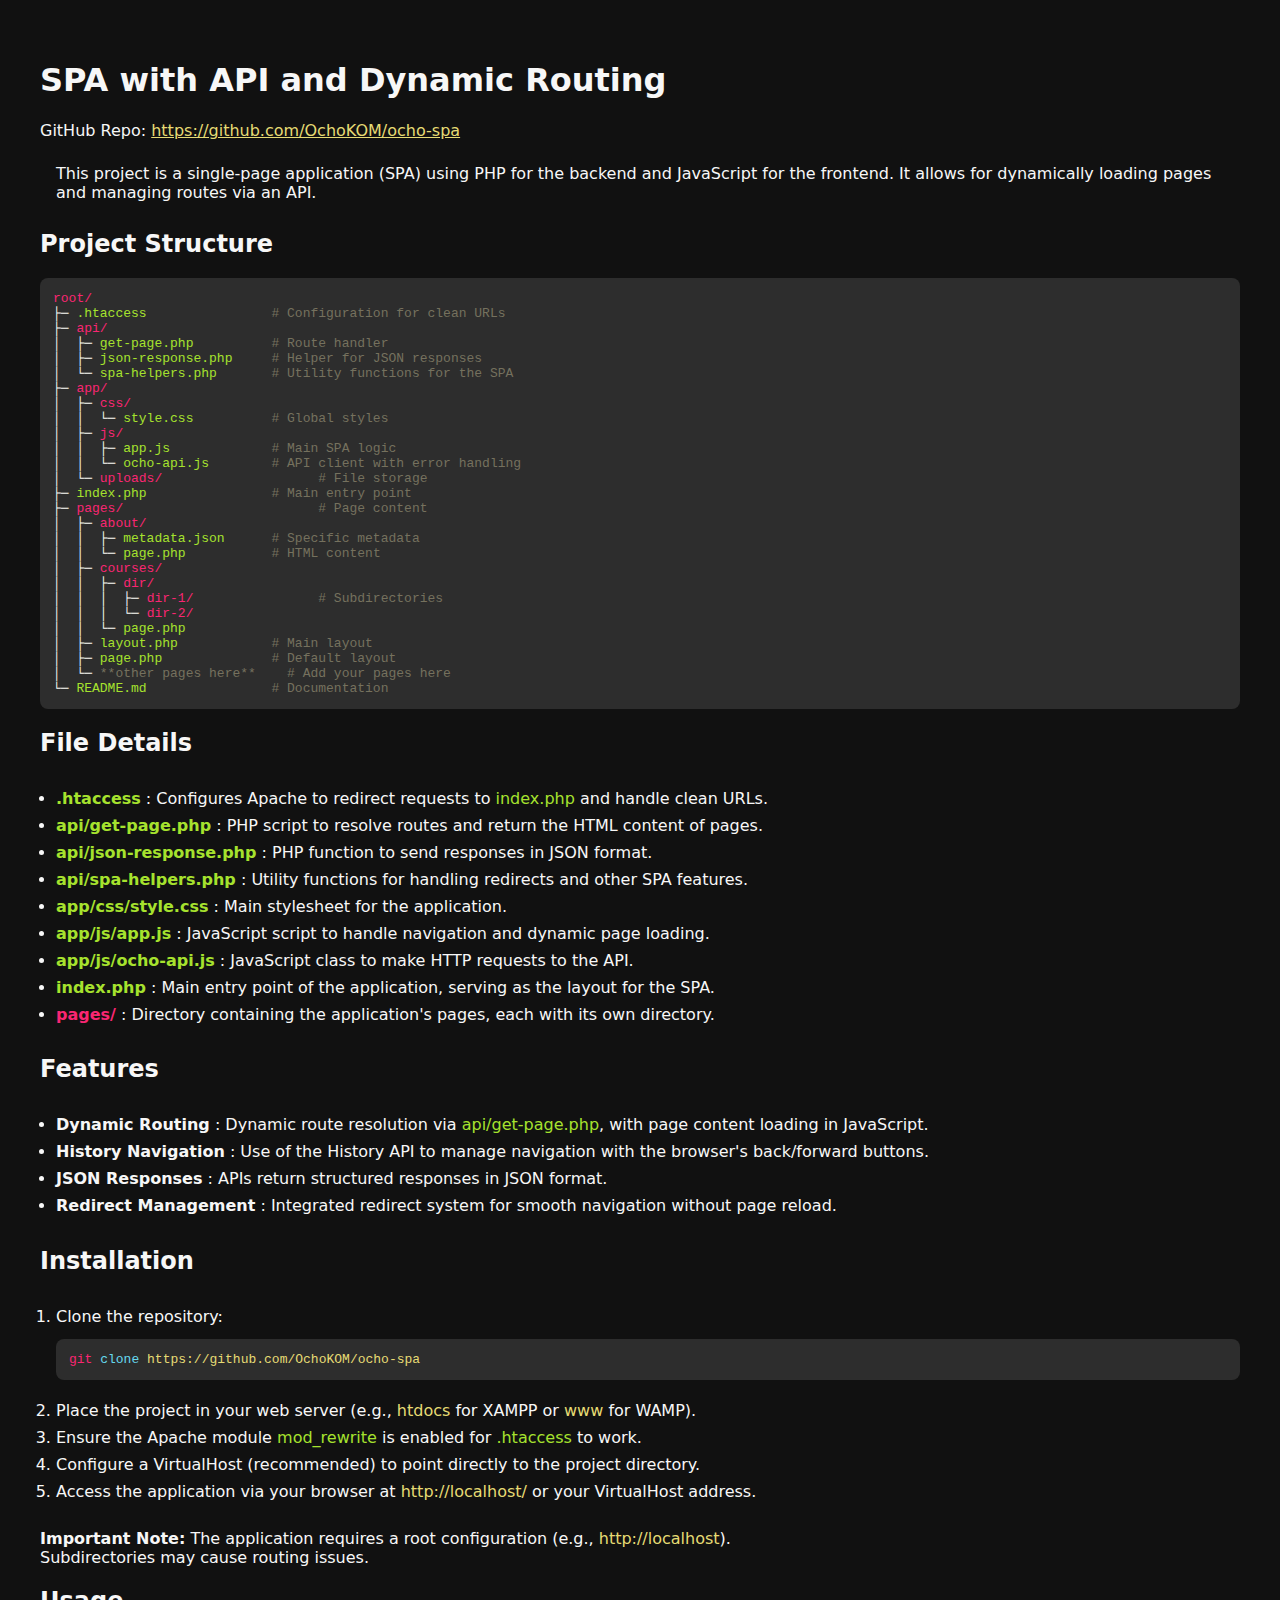
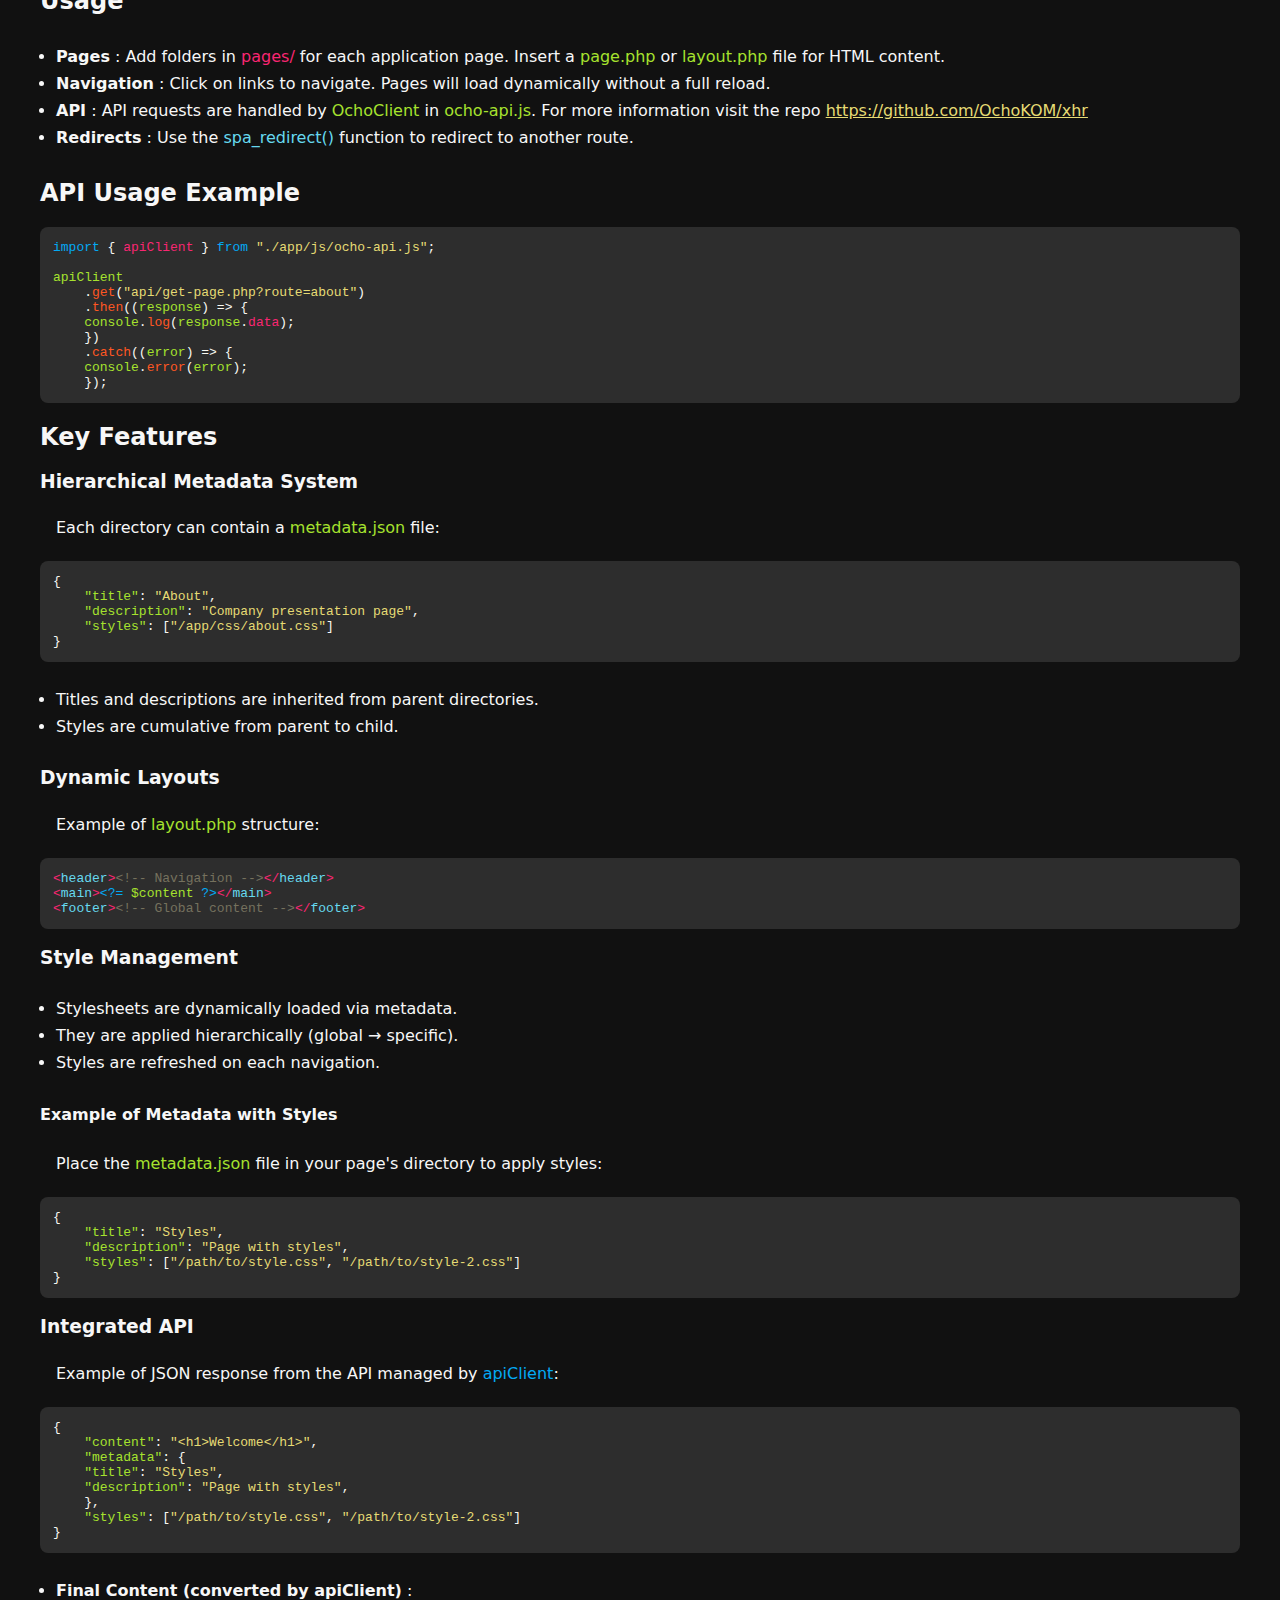
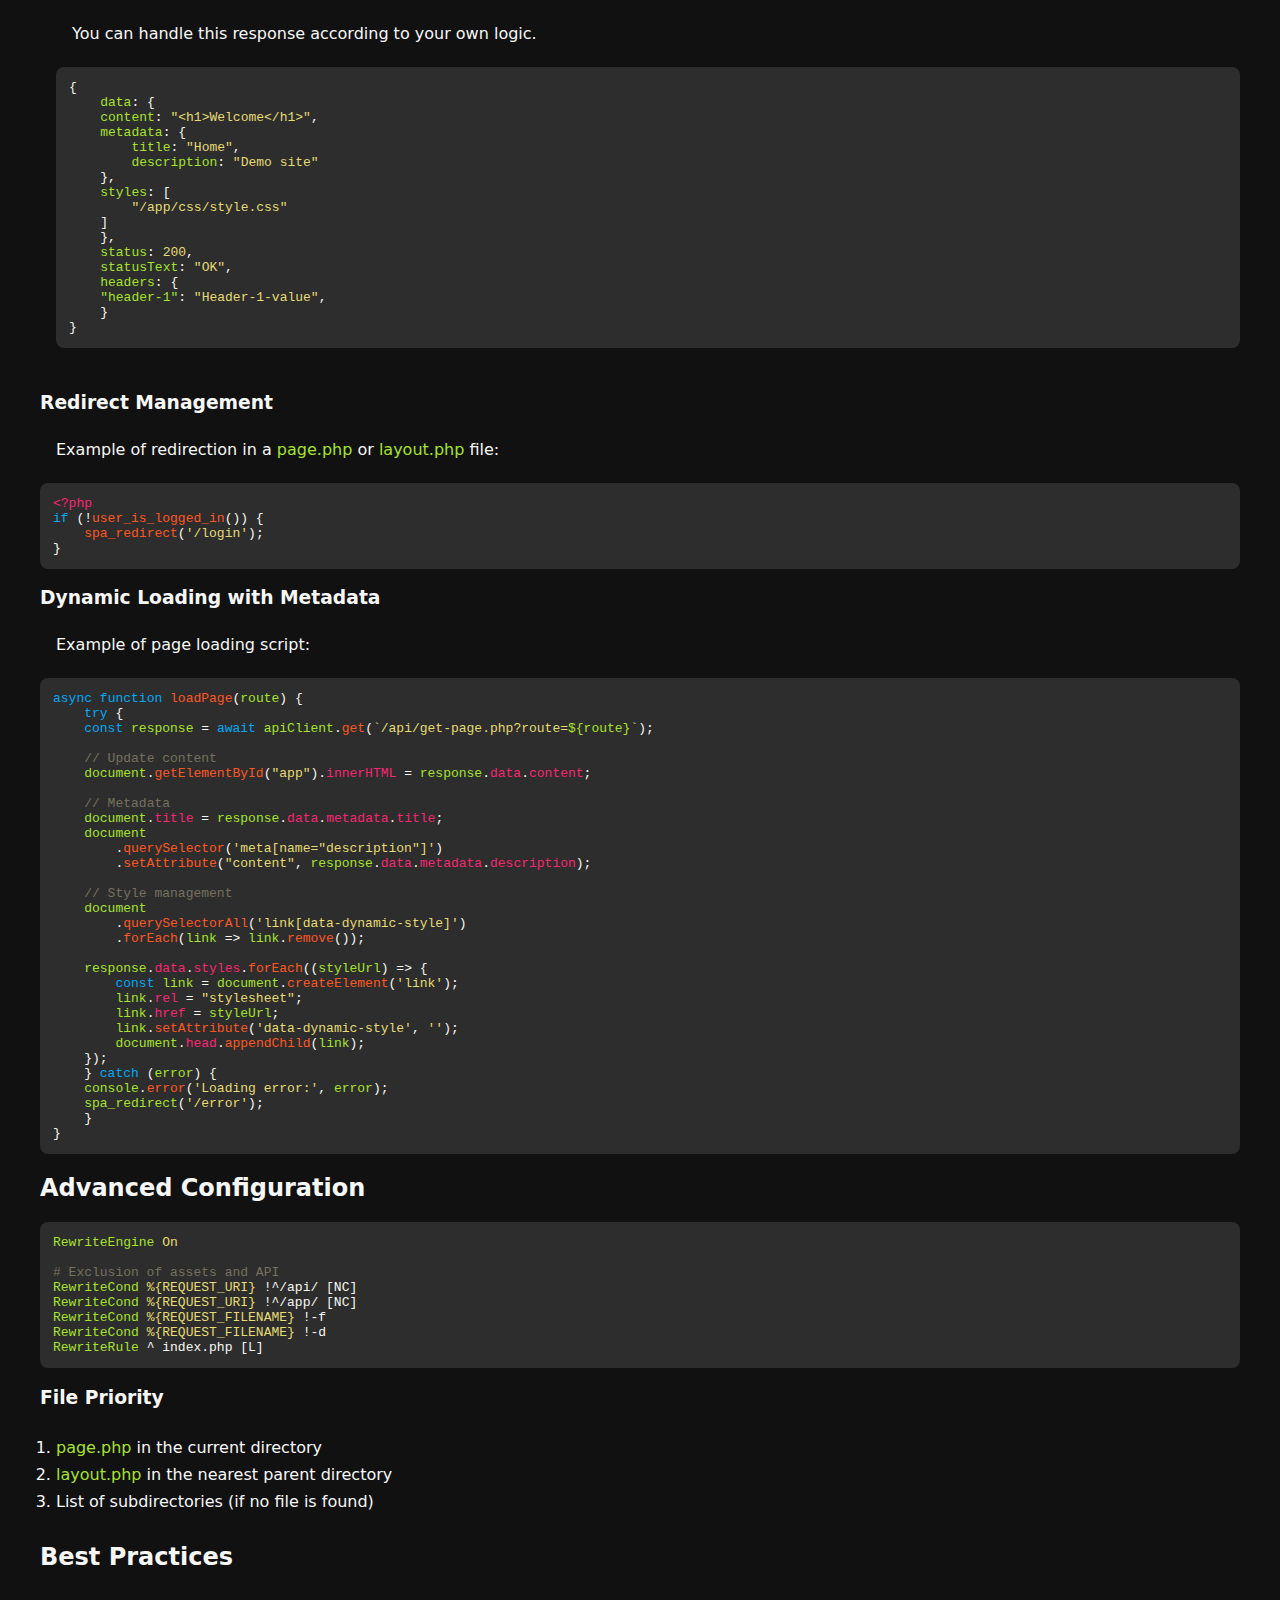
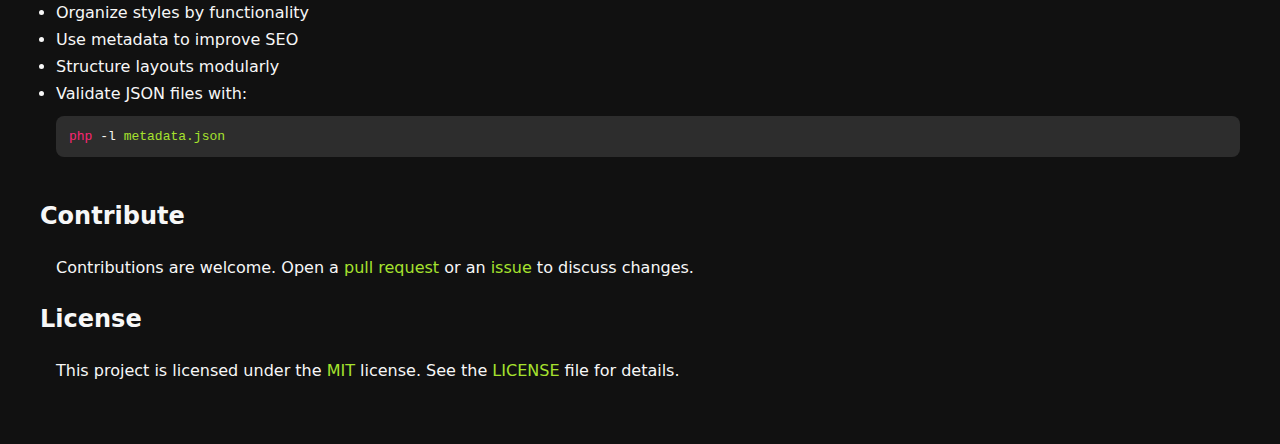
==== en.html @ 2fd78094 "first commit" ====
<!DOCTYPE html>
<html lang="en">
<head>
    <meta charset="UTF-8">
    <meta name="viewport" content="width=device-width, initial-scale=1.0">
    <title>Ocho SPA Documentation</title>
    <link rel="stylesheet" href="style.css">
</head>
<body>
    <div class="content">
        <h1>SPA with API and Dynamic Routing</h1>
        <span>GitHub Repo: <a href="https://github.com/OchoKOM/ocho-spa" class="value">https://github.com/OchoKOM/ocho-spa</a></span>
        <p>This project is a single-page application (SPA) using PHP for the backend and JavaScript for the frontend. It allows for dynamically loading pages and managing routes via an API.</p>
    
        <h2>Project Structure</h2>
        <pre><code><span class="tag">root/</span>
├─ <span class="attribute">.htaccess</span>                <span class="comment"># Configuration for clean URLs</span>
├─ <span class="tag">api/</span>
│  ├─ <span class="attribute">get-page.php</span>          <span class="comment"># Route handler</span>
│  ├─ <span class="attribute">json-response.php</span>     <span class="comment"># Helper for JSON responses</span>
│  └─ <span class="attribute">spa-helpers.php</span>       <span class="comment"># Utility functions for the SPA</span>
├─ <span class="tag">app/</span>
│  ├─ <span class="tag">css/</span>
│  │  └─ <span class="attribute">style.css</span>          <span class="comment"># Global styles</span>
│  ├─ <span class="tag">js/</span>
│  │  ├─ <span class="attribute">app.js</span>             <span class="comment"># Main SPA logic</span>
│  │  └─ <span class="attribute">ocho-api.js</span>        <span class="comment"># API client with error handling</span>
│  └─ <span class="tag">uploads/</span>                    <span class="comment"># File storage</span>
├─ <span class="attribute">index.php</span>                <span class="comment"># Main entry point</span>
├─ <span class="tag">pages/</span>                         <span class="comment"># Page content</span>
│  ├─ <span class="tag">about/</span>
│  │  ├─ <span class="attribute">metadata.json</span>      <span class="comment"># Specific metadata</span>
│  │  └─ <span class="attribute">page.php</span>           <span class="comment"># HTML content</span>
│  ├─ <span class="tag">courses/</span>
│  │  ├─ <span class="tag">dir/</span>
│  │  │  ├─ <span class="tag">dir-1/</span>                <span class="comment"># Subdirectories</span>
│  │  │  └─ <span class="tag">dir-2/</span>
│  │  └─ <span class="attribute">page.php</span>
│  ├─ <span class="attribute">layout.php</span>            <span class="comment"># Main layout</span>
│  ├─ <span class="attribute">page.php</span>              <span class="comment"># Default layout</span>
│  └─ <span class="comment">**other pages here**</span>    <span class="comment"># Add your pages here</span>
└─ <span class="attribute">README.md</span>                <span class="comment"># Documentation</span></code></pre>
    
        <h2>File Details</h2>
        <ul>
            <li><strong><span class="attribute">.htaccess</span></strong> : Configures Apache to redirect requests to <span class="attribute">index.php</span> and handle clean URLs.</li>
            <li><strong><span class="attribute">api/get-page.php</span></strong> : PHP script to resolve routes and return the HTML content of pages.</li>
            <li><strong><span class="attribute">api/json-response.php</span></strong> : PHP function to send responses in JSON format.</li>
            <li><strong><span class="attribute">api/spa-helpers.php</span></strong> : Utility functions for handling redirects and other SPA features.</li>
            <li><strong><span class="attribute">app/css/style.css</span></strong> : Main stylesheet for the application.</li>
            <li><strong><span class="attribute">app/js/app.js</span></strong> : JavaScript script to handle navigation and dynamic page loading.</li>
            <li><strong><span class="attribute">app/js/ocho-api.js</span></strong> : JavaScript class to make HTTP requests to the API.</li>
            <li><strong><span class="attribute">index.php</span></strong> : Main entry point of the application, serving as the layout for the SPA.</li>
            <li><strong><span class="tag">pages/</span></strong> : Directory containing the application's pages, each with its own directory.</li>
        </ul>
    
        <h2>Features</h2>
        <ul>
            <li><strong>Dynamic Routing</strong> : Dynamic route resolution via <span class="attribute">api/get-page.php</span>, with page content loading in JavaScript.</li>
            <li><strong>History Navigation</strong> : Use of the History API to manage navigation with the browser's back/forward buttons.</li>
            <li><strong>JSON Responses</strong> : APIs return structured responses in JSON format.</li>
            <li><strong>Redirect Management</strong> : Integrated redirect system for smooth navigation without page reload.</li>
        </ul>
    
        <h2>Installation</h2>
        <ol>
            <li>Clone the repository:
                <pre><code><span class="tag">git</span> <span class="tag-name">clone</span> <span class="value">https://github.com/OchoKOM/ocho-spa</span></code></pre>
            </li>
            <li>Place the project in your web server (e.g., <span class="value">htdocs</span> for XAMPP or <span class="value">www</span> for WAMP).</li>
            <li>Ensure the Apache module <span class="attribute">mod_rewrite</span> is enabled for <span class="attribute">.htaccess</span> to work.</li>
            <li>Configure a VirtualHost (recommended) to point directly to the project directory.</li>
            <li>Access the application via your browser at <span class="value">http://localhost/</span> or your VirtualHost address.</li>
        </ol>
        <div class="note">
            <strong>Important Note:</strong> The application requires a root configuration (e.g., <span class="value">http://localhost</span>).<br>
            Subdirectories may cause routing issues.
        </div>
        <h2>Usage</h2>
        <ul>
            <li><strong>Pages</strong> : Add folders in <span class="tag">pages/</span> for each application page. Insert a <span class="attribute">page.php</span> or <span class="attribute">layout.php</span> file for HTML content.</li>
            <li><strong>Navigation</strong> : Click on links to navigate. Pages will load dynamically without a full reload.</li>
            <li><strong>API</strong> : API requests are handled by <span class="attribute">OchoClient</span> in <span class="attribute">ocho-api.js</span>. For more information visit the repo <a href="https://github.com/OchoKOM/xhr" class="value">https://github.com/OchoKOM/xhr</a></li>
            <li><strong>Redirects</strong> : Use the <span class="tag-name">spa_redirect()</span> function to redirect to another route.</li>
        </ul>
    
        <h2>API Usage Example</h2>
        <pre><code><span class="key">import</span> { <span class="tag">apiClient</span> } <span class="key">from</span> <span class="value">"./app/js/ocho-api.js"</span>;
    
<span class="attribute">apiClient</span>
    .<span class="method">get</span>(<span class="value">"api/get-page.php?route=about"</span>)
    .<span class="method">then</span>((<span class="attribute">response</span>) => {
    <span class="attribute">console</span>.<span class="method">log</span>(<span class="attribute">response</span>.<span class="tag">data</span>);
    })
    .<span class="method">catch</span>((<span class="attribute">error</span>) => {
    <span class="attribute">console</span>.<span class="method">error</span>(<span class="attribute">error</span>);
    });</code></pre>
    
        <h2>Key Features</h2>
        <h3>Hierarchical Metadata System</h3>
        <p>Each directory can contain a <span class="attribute">metadata.json</span> file:</p>
        <pre><code>{
    <span class="attribute">"title"</span>: <span class="value">"About"</span>,
    <span class="attribute">"description"</span>: <span class="value">"Company presentation page"</span>,
    <span class="attribute">"styles"</span>: [<span class="value">"/app/css/about.css"</span>]
}</code></pre>
    
        <ul>
            <li>Titles and descriptions are inherited from parent directories.</li>
            <li>Styles are cumulative from parent to child.</li>
        </ul>
    
        <h3>Dynamic Layouts</h3>
        <p>Example of <span class="attribute">layout.php</span> structure:</p>
        <pre><code><span class="tag">&lt;<span class="tag-name">header</span>&gt;</span><span class="comment">&lt;!-- Navigation --&gt;</span><span class="tag">&lt;/<span class="tag-name">header</span>&gt;</span>
<span class="tag">&lt;<span class="tag-name">main</span>&gt;</span><span class="key">&lt;?=</span> <span class="attribute">$content</span> <span class="key">?&gt;</span><span class="tag">&lt;/<span class="tag-name">main</span>&gt;</span>
<span class="tag">&lt;<span class="tag-name">footer</span>&gt;</span><span class="comment">&lt;!-- Global content --&gt;</span><span class="tag">&lt;/<span class="tag-name">footer</span>&gt;</span></code></pre>
    
        <h3>Style Management</h3>
        <ul>
            <li>Stylesheets are dynamically loaded via metadata.</li>
            <li>They are applied hierarchically (global → specific).</li>
            <li>Styles are refreshed on each navigation.</li>
        </ul>
        <h4>Example of Metadata with Styles</h4>
        <p>Place the <span class="attribute">metadata.json</span> file in your page's directory to apply styles:</p>
        <pre><code>{
    <span class="attribute">"title"</span>: <span class="value">"Styles"</span>,
    <span class="attribute">"description"</span>: <span class="value">"Page with styles"</span>,
    <span class="attribute">"styles"</span>: [<span class="value">"/path/to/style.css"</span>, <span class="value">"/path/to/style-2.css"</span>]
}</code></pre>
        <h3>Integrated API</h3>
        <p>Example of JSON response from the API managed by <span class="key">apiClient</span>:</p>
        <pre><code>{
    <span class="attribute">"content"</span>: <span class="value">"&lt;h1&gt;Welcome&lt;/h1&gt;"</span>,
    <span class="attribute">"metadata"</span>: {
    <span class="attribute">"title"</span>: <span class="value">"Styles"</span>,
    <span class="attribute">"description"</span>: <span class="value">"Page with styles"</span>,
    },
    <span class="attribute">"styles"</span>: [<span class="value">"/path/to/style.css"</span>, <span class="value">"/path/to/style-2.css"</span>]
}</code></pre>
        <ul>
            <li><strong>Final Content (converted by apiClient)</strong> : 
            <p>You can handle this response according to your own logic.</p>
            <pre><code>{
    <span class="attribute">data</span>: {
    <span class="attribute">content</span>: <span class="value">"&lt;h1&gt;Welcome&lt;/h1&gt;"</span>,
    <span class="attribute">metadata</span>: {
        <span class="attribute">title</span>: <span class="value">"Home"</span>,
        <span class="attribute">description</span>: <span class="value">"Demo site"</span>
    },
    <span class="attribute">styles</span>: [
        <span class="value">"/app/css/style.css"</span>
    ]
    },
    <span class="attribute">status</span>: <span class="value">200</span>,
    <span class="attribute">statusText</span>: <span class="value">"OK"</span>,
    <span class="attribute">headers</span>: {
    <span class="attribute">"header-1"</span>: <span class="value">"Header-1-value"</span>,
    }
}</code></pre>
            </li>
        </ul>
        <h3>Redirect Management</h3>
        <p>Example of redirection in a <span class="attribute">page.php</span> or <span class="attribute">layout.php</span> file:</p>
        <pre><code><span class="tag">&lt;?php</span>
<span class="key">if</span> (!<span class="method">user_is_logged_in</span>()) {
    <span class="method">spa_redirect</span>(<span class="value">'/login'</span>);
}</code></pre>

    
    <h3>Dynamic Loading with Metadata</h3>
        <p>Example of page loading script:</p>
        <pre><code><span class="key">async</span> <span class="key">function</span> <span class="method">loadPage</span>(<span class="attribute">route</span>) {
    <span class="key">try</span> {
    <span class="key">const</span> <span class="attribute">response</span> = <span class="key">await</span> <span class="attribute">apiClient</span>.<span class="method">get</span>(<span class="value">`/api/get-page.php?route=<span class="attribute">${route}</span>`</span>);
    
    <span class="comment">// Update content</span>
    <span class="attribute">document</span>.<span class="method">getElementById</span>(<span class="value">"app"</span>).<span class="tag">innerHTML</span> = <span class="attribute">response</span>.<span class="tag">data</span>.<span class="tag">content</span>;
    
    <span class="comment">// Metadata</span>
    <span class="attribute">document</span>.<span class="tag">title</span> = <span class="attribute">response</span>.<span class="tag">data</span>.<span class="tag">metadata</span>.<span class="tag">title</span>;
    <span class="attribute">document</span>
        .<span class="method">querySelector</span>(<span class="value">'meta[name="description"]'</span>)
        .<span class="method">setAttribute</span>(<span class="value">"content"</span>, <span class="attribute">response</span>.<span class="tag">data</span>.<span class="tag">metadata</span>.<span class="tag">description</span>);

    <span class="comment">// Style management</span>
    <span class="attribute">document</span>
        .<span class="method">querySelectorAll</span>(<span class="value">'link[data-dynamic-style]'</span>)
        .<span class="method">forEach</span>(<span class="attribute">link</span> => <span class="attribute">link</span>.<span class="method">remove</span>());

    <span class="attribute">response</span>.<span class="tag">data</span>.<span class="tag">styles</span>.<span class="method">forEach</span>((<span class="attribute">styleUrl</span>) => {
        <span class="key">const</span> <span class="attribute">link</span> = <span class="attribute">document</span>.<span class="method">createElement</span>(<span class="value">'link'</span>);
        <span class="attribute">link</span>.<span class="tag">rel</span> = <span class="value">"stylesheet"</span>;
        <span class="attribute">link</span>.<span class="tag">href</span> = <span class="attribute">styleUrl</span>;
        <span class="attribute">link</span>.<span class="method">setAttribute</span>(<span class="value">'data-dynamic-style'</span>, <span class="value">''</span>);
        <span class="attribute">document</span>.<span class="tag">head</span>.<span class="method">appendChild</span>(<span class="attribute">link</span>);
    });
    } <span class="key">catch</span> (<span class="attribute">error</span>) {
    <span class="attribute">console</span>.<span class="method">error</span>(<span class="value">'Loading error:'</span>, <span class="attribute">error</span>);
    <span class="attribute">spa_redirect</span>(<span class="value">'/error'</span>);
    }
}</code></pre>
    
        
    <h2>Advanced Configuration</h2>
        <pre><code><span class="attribute">RewriteEngine</span> <span class="value">On</span>
    
<span class="comment"># Exclusion of assets and API</span>
<span class="attribute">RewriteCond</span> <span class="value">%{REQUEST_URI}</span> !^/api/ [NC]
<span class="attribute">RewriteCond</span> <span class="value">%{REQUEST_URI}</span> !^/app/ [NC]
<span class="attribute">RewriteCond</span> <span class="value">%{REQUEST_FILENAME}</span> !-f
<span class="attribute">RewriteCond</span> <span class="value">%{REQUEST_FILENAME}</span> !-d
<span class="attribute">RewriteRule</span> ^ index.php [L]</code></pre>
        <h3>File Priority</h3>
        <ol>
            <li><span class="attribute">page.php</span> in the current directory</li>
            <li><span class="attribute">layout.php</span> in the nearest parent directory</li>
            <li>List of subdirectories (if no file is found)</li>
        </ol>
    
        <h2>Best Practices</h2>
        <ul>
            <li>Organize styles by functionality</li>
            <li>Use metadata to improve SEO</li>
            <li>Structure layouts modularly</li>
            <li>Validate JSON files with:
                <pre><code><span class="tag">php</span> -l <span class="attribute">metadata.json</span></code></pre>
            </li>
        </ul>
    
        <h2>Contribute</h2>
        <p>Contributions are welcome. Open a <span class="attribute">pull request</span> or an <span class="attribute">issue</span> to discuss changes.</p>
    
        <h2>License</h2>
        <p>This project is licensed under the <span class="attribute">MIT</span> license. See the <span class="attribute">LICENSE</span> file for details.</p>
    </div>
    </div>
</body>
</html>
---- style.css ----
body {
  font-family: system-ui, -apple-system, BlinkMacSystemFont, "Segoe UI", Roboto,
    Oxygen, Ubuntu, Cantarell, "Open Sans", "Helvetica Neue", sans-serif;
    background: #111;
    color: #f7f7f7;
}

.content {
  text-align: initial;
}

pre {
  background: #2d2d2d;
  color: #f8f8f2;
  padding: 1em;
  border-radius: 8px;
  overflow-x: auto;
}

code {
  font-family: monospace;
}

.key {
  color: #03a9f4;
}

.method {
  color: #ff5722;
}

.tag {
  color: #f92672;
}

.tag-name {
  color: #66d9ef;
}

.attribute {
  color: #a6e22e;
}

.value {
  color: #e6db74;
}

.comment {
  color: #75715e;
}

ul,
ol,
p {
  padding-block: 0.5rem;
  padding-left: 1rem;
}

li {
  padding-block: 0.25em;
}

.content {
  padding: 2em;
}
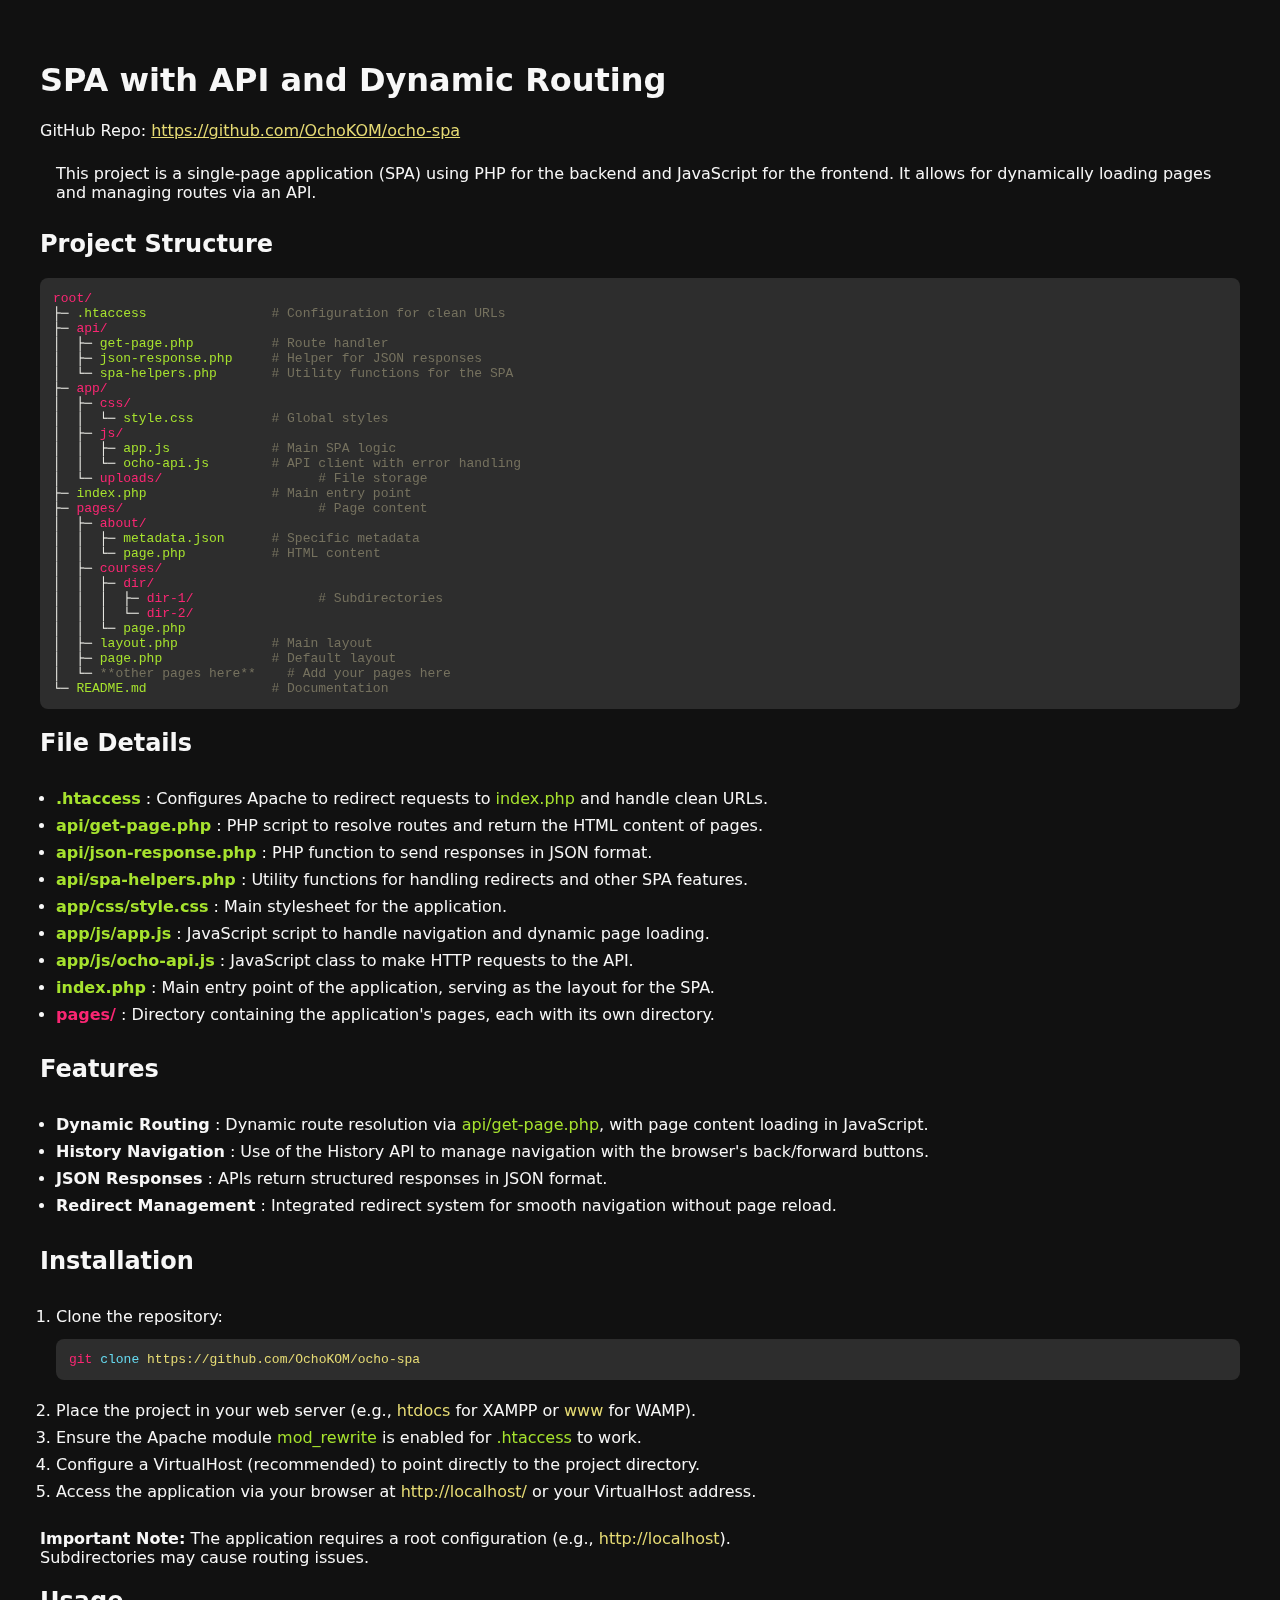
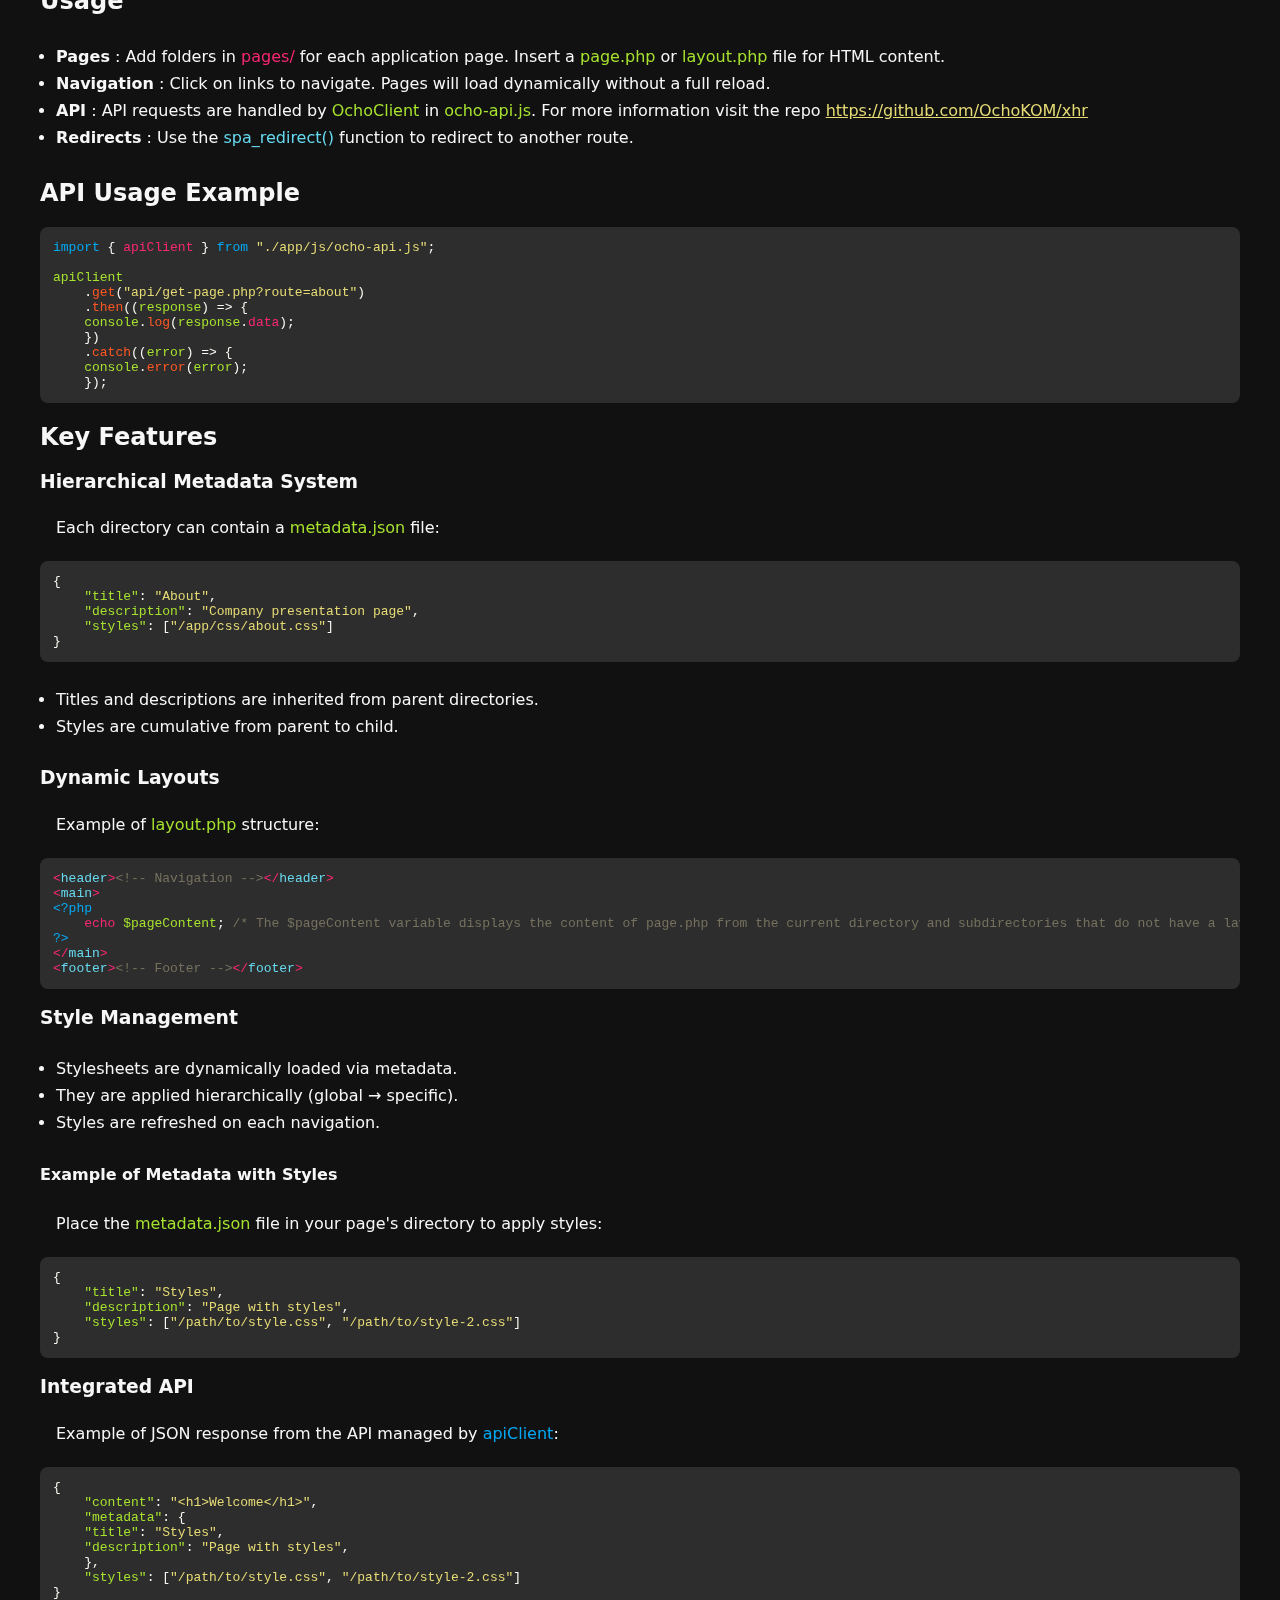
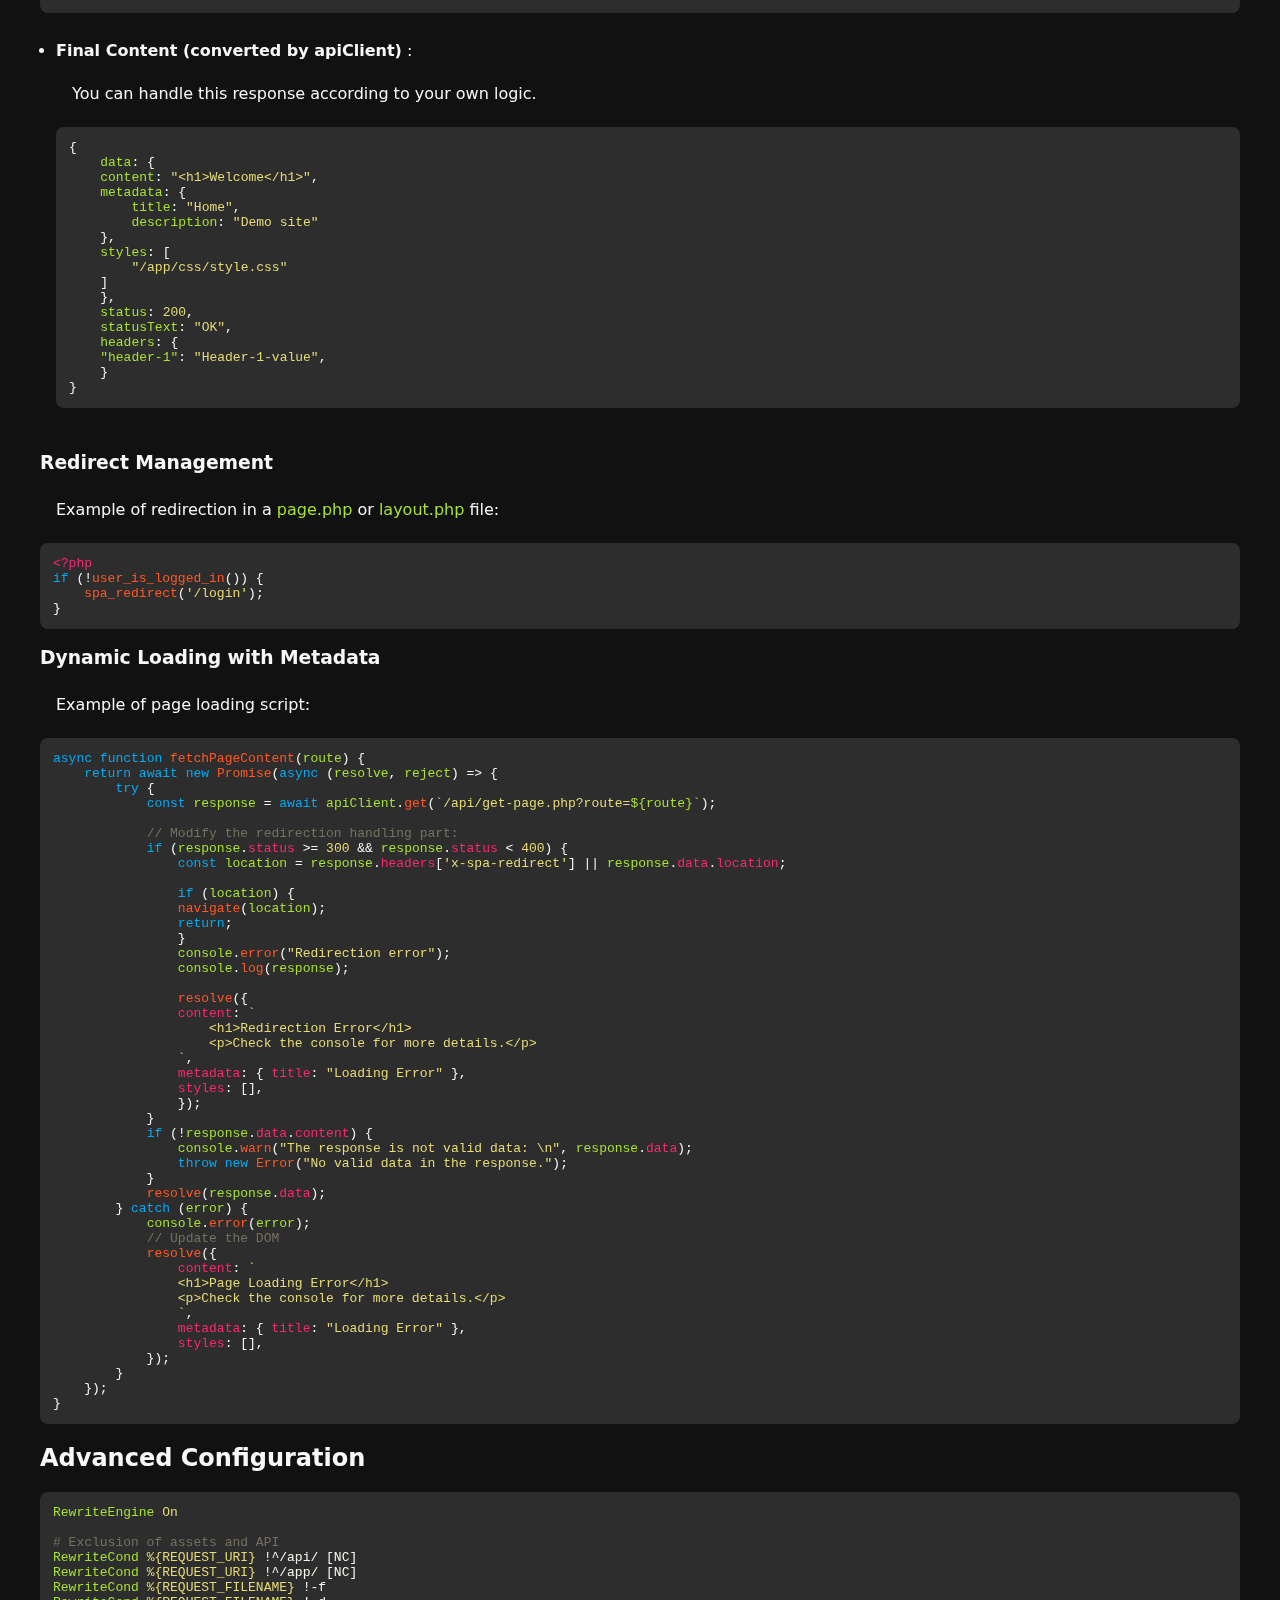
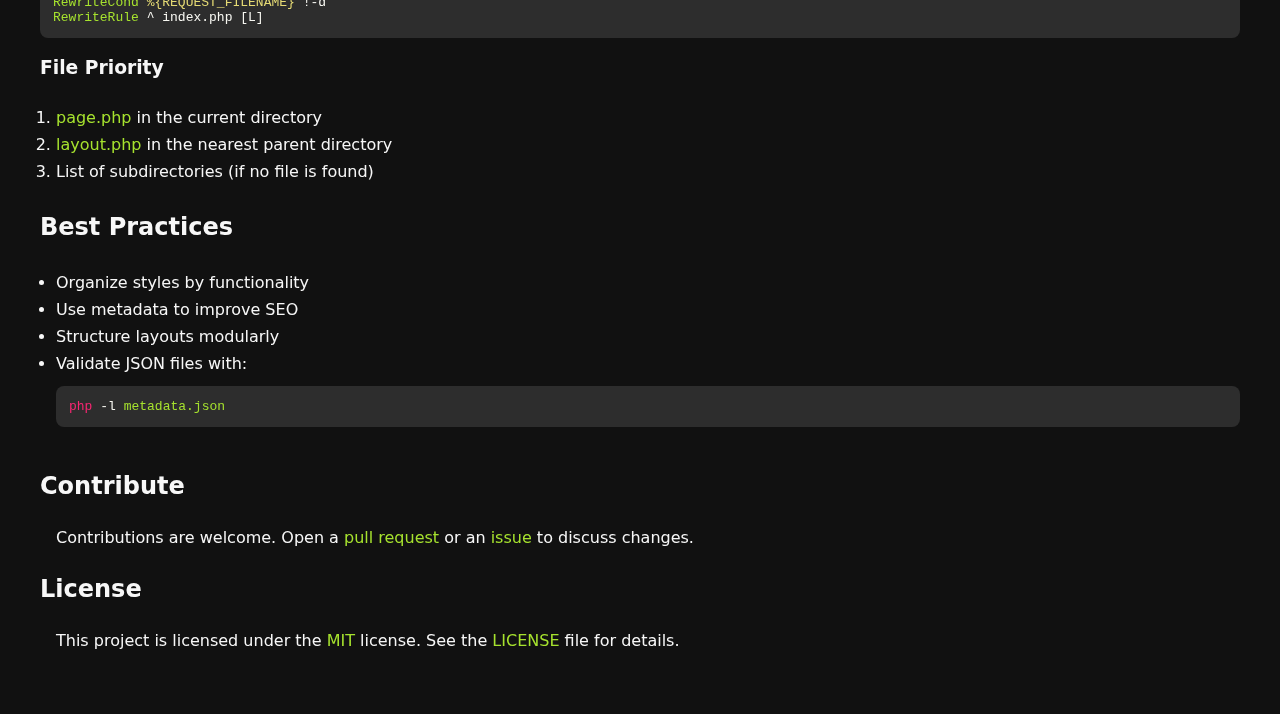
==== commit 32fef698: "Ajout d'un favicon et mise à jour de la structure HTML pour le chargement dynamique des pages" ====
--- a/en.html
+++ b/en.html
@@ -3,6 +3,7 @@
 <head>
     <meta charset="UTF-8">
     <meta name="viewport" content="width=device-width, initial-scale=1.0">
+    <link rel="shortcut icon" href="favicon.svg" type="image/x-icon">
     <title>Ocho SPA Documentation</title>
     <link rel="stylesheet" href="style.css">
 </head>
@@ -113,9 +114,12 @@
         <h3>Dynamic Layouts</h3>
         <p>Example of <span class="attribute">layout.php</span> structure:</p>
         <pre><code><span class="tag">&lt;<span class="tag-name">header</span>&gt;</span><span class="comment">&lt;!-- Navigation --&gt;</span><span class="tag">&lt;/<span class="tag-name">header</span>&gt;</span>
-<span class="tag">&lt;<span class="tag-name">main</span>&gt;</span><span class="key">&lt;?=</span> <span class="attribute">$content</span> <span class="key">?&gt;</span><span class="tag">&lt;/<span class="tag-name">main</span>&gt;</span>
-<span class="tag">&lt;<span class="tag-name">footer</span>&gt;</span><span class="comment">&lt;!-- Global content --&gt;</span><span class="tag">&lt;/<span class="tag-name">footer</span>&gt;</span></code></pre>
-    
+<span class="tag">&lt;<span class="tag-name">main</span>&gt;</span>
+<span class="key">&lt;?php</span> 
+    <span class="tag">echo</span> <span class="attribute">$pageContent</span>; <span class="comment">/* The $pageContent variable displays the content of page.php from the current directory and subdirectories that do not have a layout.php */</span> 
+<span class="key">?&gt;</span>
+<span class="tag">&lt;/<span class="tag-name">main</span>&gt;</span>
+<span class="tag">&lt;<span class="tag-name">footer</span>&gt;</span><span class="comment">&lt;!-- Footer --&gt;</span><span class="tag">&lt;/<span class="tag-name">footer</span>&gt;</span></code></pre>
         <h3>Style Management</h3>
         <ul>
             <li>Stylesheets are dynamically loaded via metadata.</li>
@@ -171,35 +175,49 @@
     
     <h3>Dynamic Loading with Metadata</h3>
         <p>Example of page loading script:</p>
-        <pre><code><span class="key">async</span> <span class="key">function</span> <span class="method">loadPage</span>(<span class="attribute">route</span>) {
-    <span class="key">try</span> {
-    <span class="key">const</span> <span class="attribute">response</span> = <span class="key">await</span> <span class="attribute">apiClient</span>.<span class="method">get</span>(<span class="value">`/api/get-page.php?route=<span class="attribute">${route}</span>`</span>);
-    
-    <span class="comment">// Update content</span>
-    <span class="attribute">document</span>.<span class="method">getElementById</span>(<span class="value">"app"</span>).<span class="tag">innerHTML</span> = <span class="attribute">response</span>.<span class="tag">data</span>.<span class="tag">content</span>;
-    
-    <span class="comment">// Metadata</span>
-    <span class="attribute">document</span>.<span class="tag">title</span> = <span class="attribute">response</span>.<span class="tag">data</span>.<span class="tag">metadata</span>.<span class="tag">title</span>;
-    <span class="attribute">document</span>
-        .<span class="method">querySelector</span>(<span class="value">'meta[name="description"]'</span>)
-        .<span class="method">setAttribute</span>(<span class="value">"content"</span>, <span class="attribute">response</span>.<span class="tag">data</span>.<span class="tag">metadata</span>.<span class="tag">description</span>);
-
-    <span class="comment">// Style management</span>
-    <span class="attribute">document</span>
-        .<span class="method">querySelectorAll</span>(<span class="value">'link[data-dynamic-style]'</span>)
-        .<span class="method">forEach</span>(<span class="attribute">link</span> => <span class="attribute">link</span>.<span class="method">remove</span>());
-
-    <span class="attribute">response</span>.<span class="tag">data</span>.<span class="tag">styles</span>.<span class="method">forEach</span>((<span class="attribute">styleUrl</span>) => {
-        <span class="key">const</span> <span class="attribute">link</span> = <span class="attribute">document</span>.<span class="method">createElement</span>(<span class="value">'link'</span>);
-        <span class="attribute">link</span>.<span class="tag">rel</span> = <span class="value">"stylesheet"</span>;
-        <span class="attribute">link</span>.<span class="tag">href</span> = <span class="attribute">styleUrl</span>;
-        <span class="attribute">link</span>.<span class="method">setAttribute</span>(<span class="value">'data-dynamic-style'</span>, <span class="value">''</span>);
-        <span class="attribute">document</span>.<span class="tag">head</span>.<span class="method">appendChild</span>(<span class="attribute">link</span>);
+        <pre><code><span class="key">async</span> <span class="key">function</span> <span class="method">fetchPageContent</span>(<span class="attribute">route</span>) {
+    <span class="key">return</span> <span class="key">await</span> <span class="key">new</span> <span class="method">Promise</span>(<span class="key">async</span> (<span class="attribute">resolve</span>, <span class="attribute">reject</span>) => {
+        <span class="key">try</span> {
+            <span class="key">const</span> <span class="attribute">response</span> = <span class="key">await</span> <span class="attribute">apiClient</span>.<span class="method">get</span>(<span class="value">`/api/get-page.php?route=<span class="attribute">${route}</span>`</span>);
+            
+            <span class="comment">// Modify the redirection handling part:</span>
+            <span class="key">if</span> (<span class="attribute">response</span>.<span class="tag">status</span> >= <span class="value">300</span> && <span class="attribute">response</span>.<span class="tag">status</span> < <span class="value">400</span>) {
+                <span class="key">const</span> <span class="attribute">location</span> = <span class="attribute">response</span>.<span class="tag">headers</span>[<span class="value">'x-spa-redirect'</span>] || <span class="attribute">response</span>.<span class="tag">data</span>.<span class="tag">location</span>;
+                
+                <span class="key">if</span> (<span class="attribute">location</span>) {
+                <span class="method">navigate</span>(<span class="attribute">location</span>);
+                <span class="key">return</span>;
+                }
+                <span class="attribute">console</span>.<span class="method">error</span>(<span class="value">"Redirection error"</span>);
+                <span class="attribute">console</span>.<span class="method">log</span>(<span class="attribute">response</span>);
+                
+                <span class="method">resolve</span>({
+                <span class="tag">content</span>: <span class="value">`
+                    &lt;h1&gt;Redirection Error&lt;/h1&gt;
+                    &lt;p&gt;Check the console for more details.&lt;/p&gt;
+                `</span>,
+                <span class="tag">metadata</span>: { <span class="tag">title</span>: <span class="value">"Loading Error"</span> },
+                <span class="tag">styles</span>: [],
+                });
+            }
+            <span class="key">if</span> (!<span class="attribute">response</span>.<span class="tag">data</span>.<span class="tag">content</span>) {
+                <span class="attribute">console</span>.<span class="method">warn</span>(<span class="value">"The response is not valid data: \n"</span>, <span class="attribute">response</span>.<span class="tag">data</span>);
+                <span class="key">throw</span> <span class="key">new</span> <span class="method">Error</span>(<span class="value">"No valid data in the response."</span>);
+            }
+            <span class="method">resolve</span>(<span class="attribute">response</span>.<span class="tag">data</span>);
+        } <span class="key">catch</span> (<span class="attribute">error</span>) {
+            <span class="attribute">console</span>.<span class="method">error</span>(<span class="attribute">error</span>);
+            <span class="comment">// Update the DOM</span>
+            <span class="method">resolve</span>({
+                <span class="tag">content</span>: <span class="value">`
+                &lt;h1&gt;Page Loading Error&lt;/h1&gt;
+                &lt;p&gt;Check the console for more details.&lt;/p&gt;
+                `</span>,
+                <span class="tag">metadata</span>: { <span class="tag">title</span>: <span class="value">"Loading Error"</span> },
+                <span class="tag">styles</span>: [],
+            });
+        }
     });
-    } <span class="key">catch</span> (<span class="attribute">error</span>) {
-    <span class="attribute">console</span>.<span class="method">error</span>(<span class="value">'Loading error:'</span>, <span class="attribute">error</span>);
-    <span class="attribute">spa_redirect</span>(<span class="value">'/error'</span>);
-    }
 }</code></pre>
     
         
@@ -235,6 +253,5 @@
         <h2>License</h2>
         <p>This project is licensed under the <span class="attribute">MIT</span> license. See the <span class="attribute">LICENSE</span> file for details.</p>
     </div>
-    </div>
 </body>
 </html>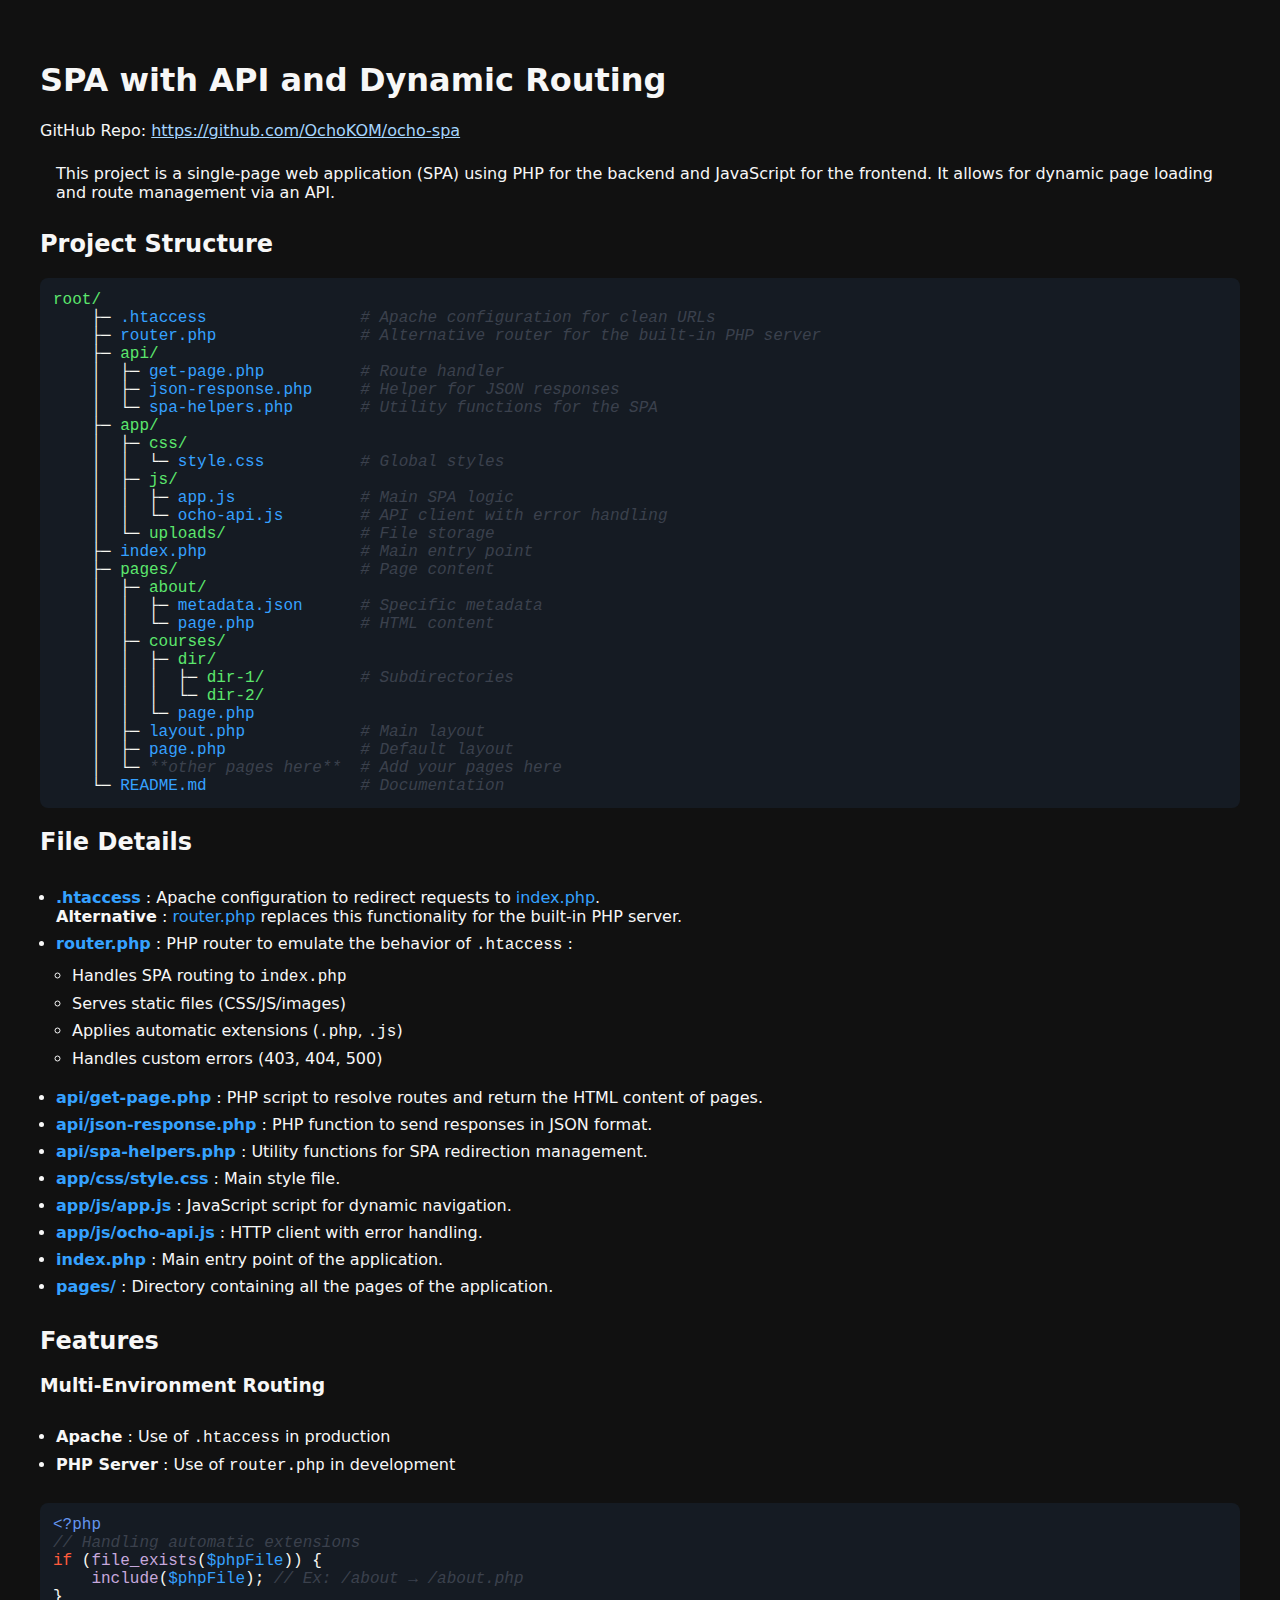
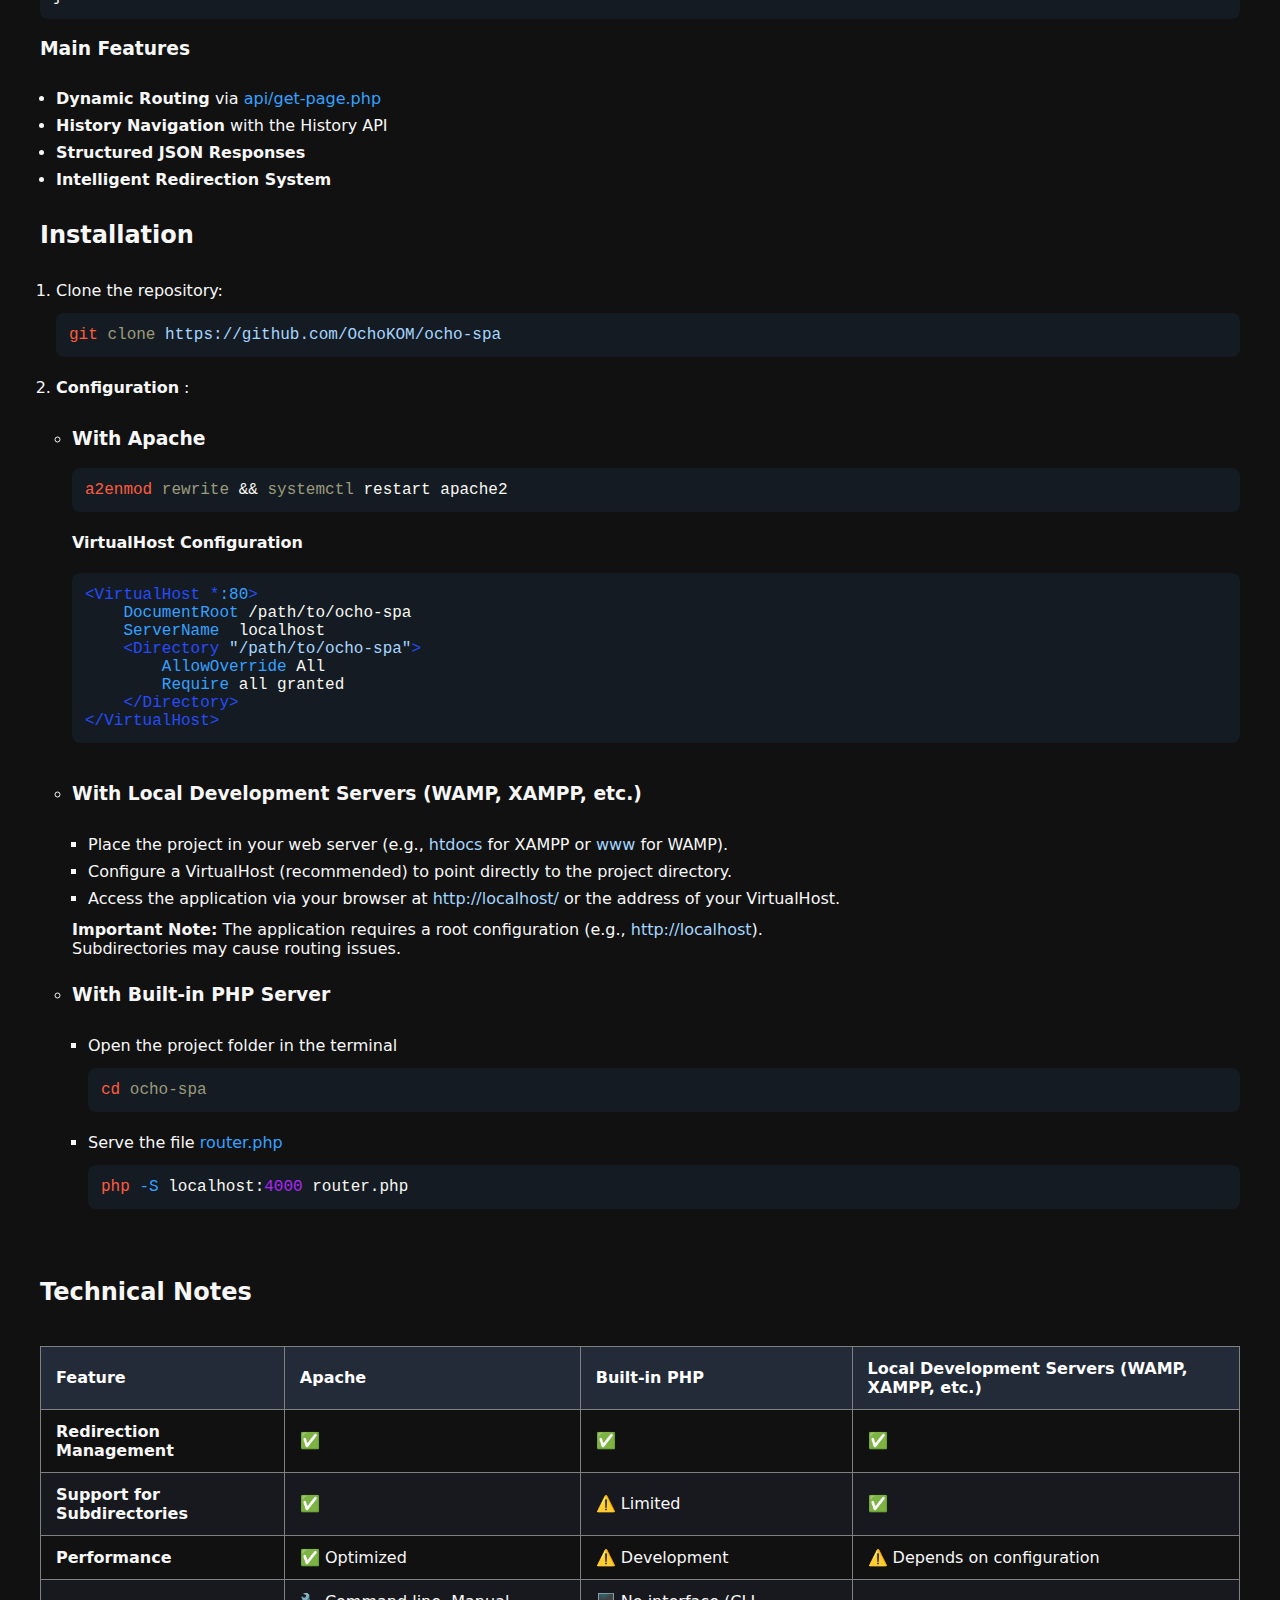
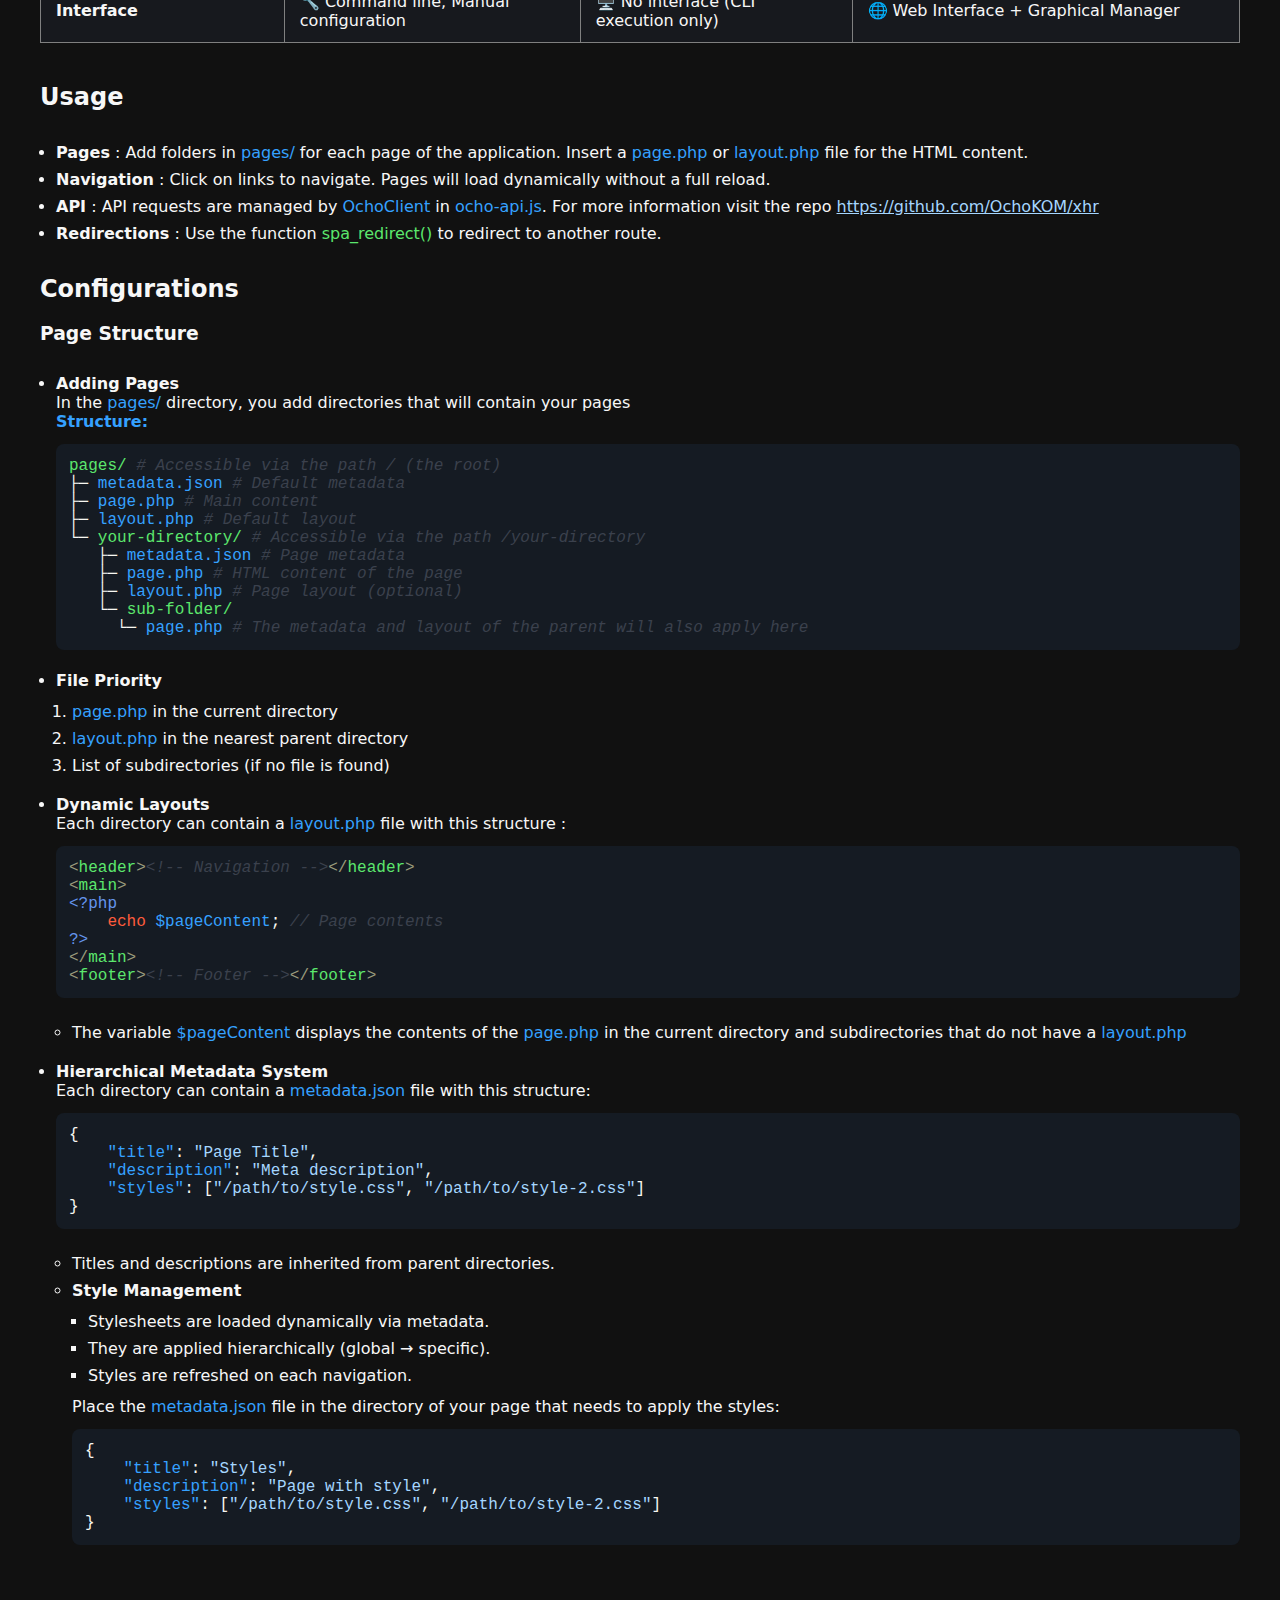
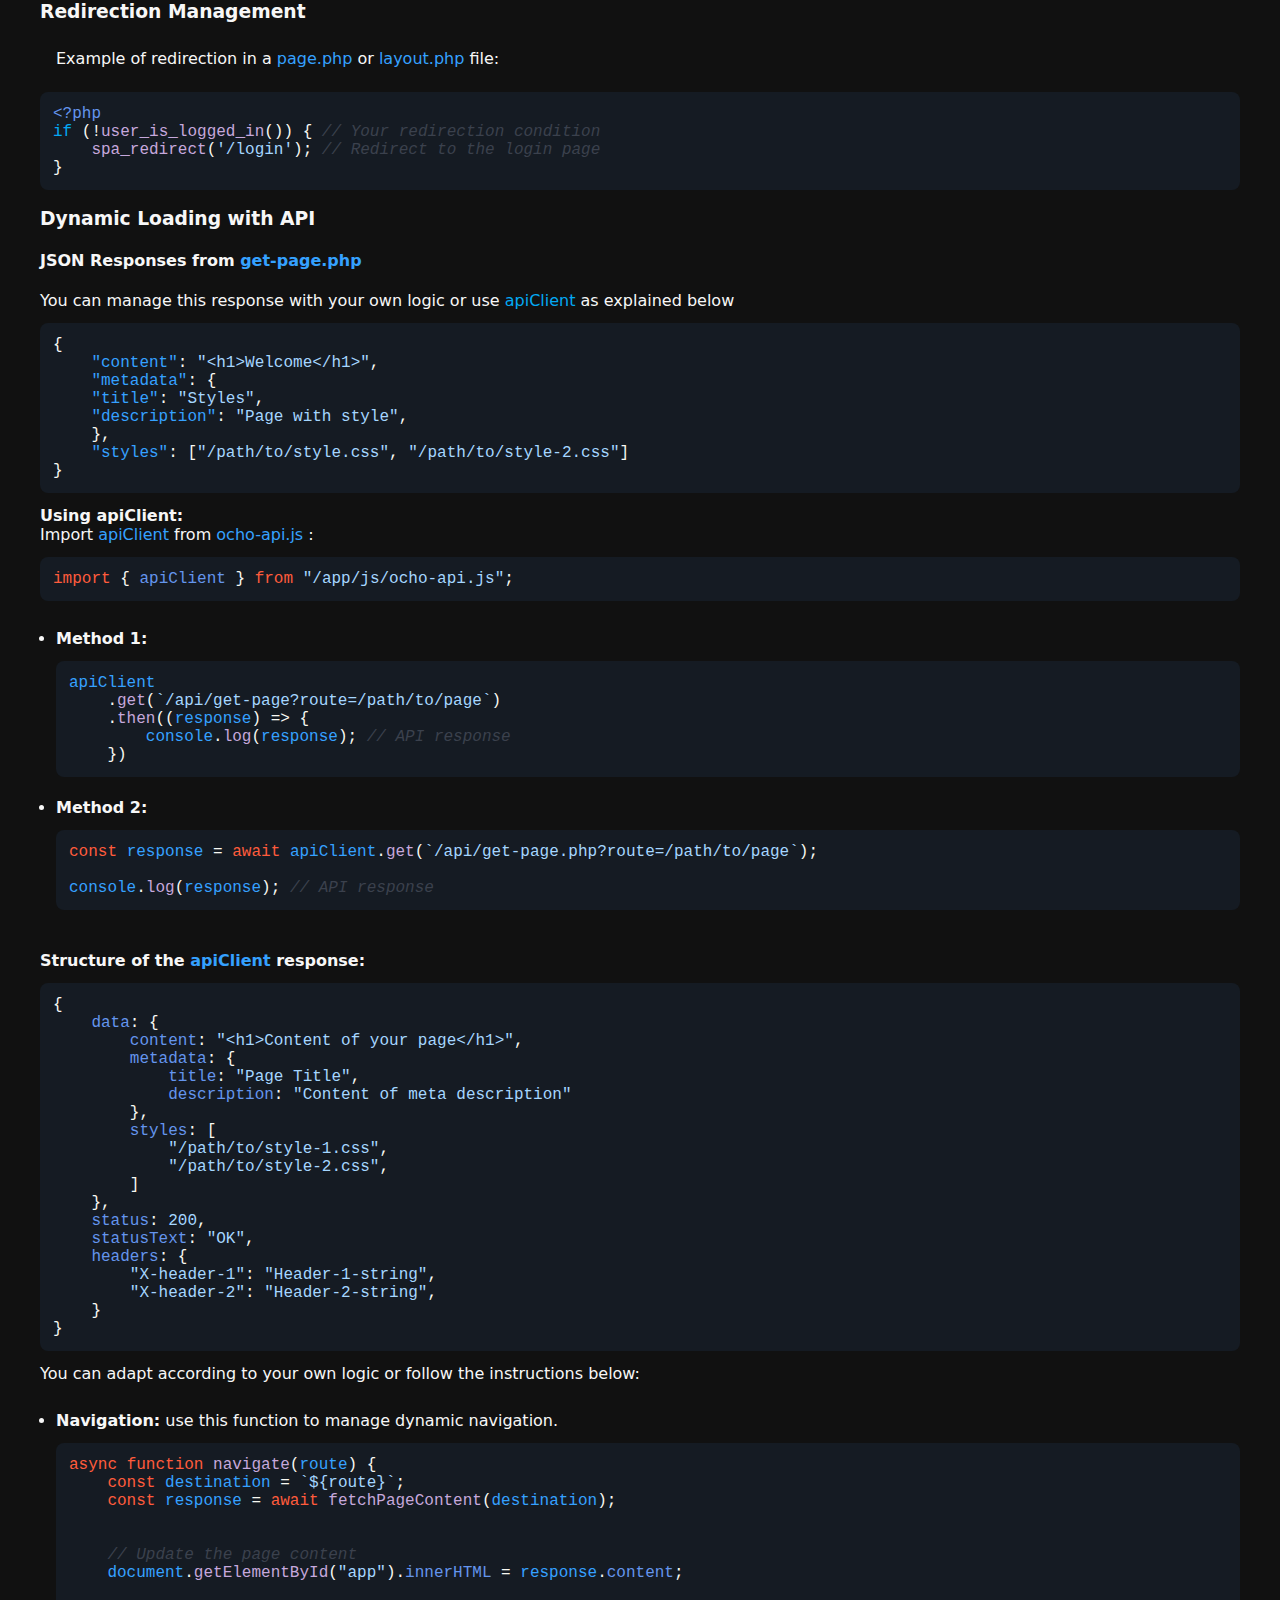
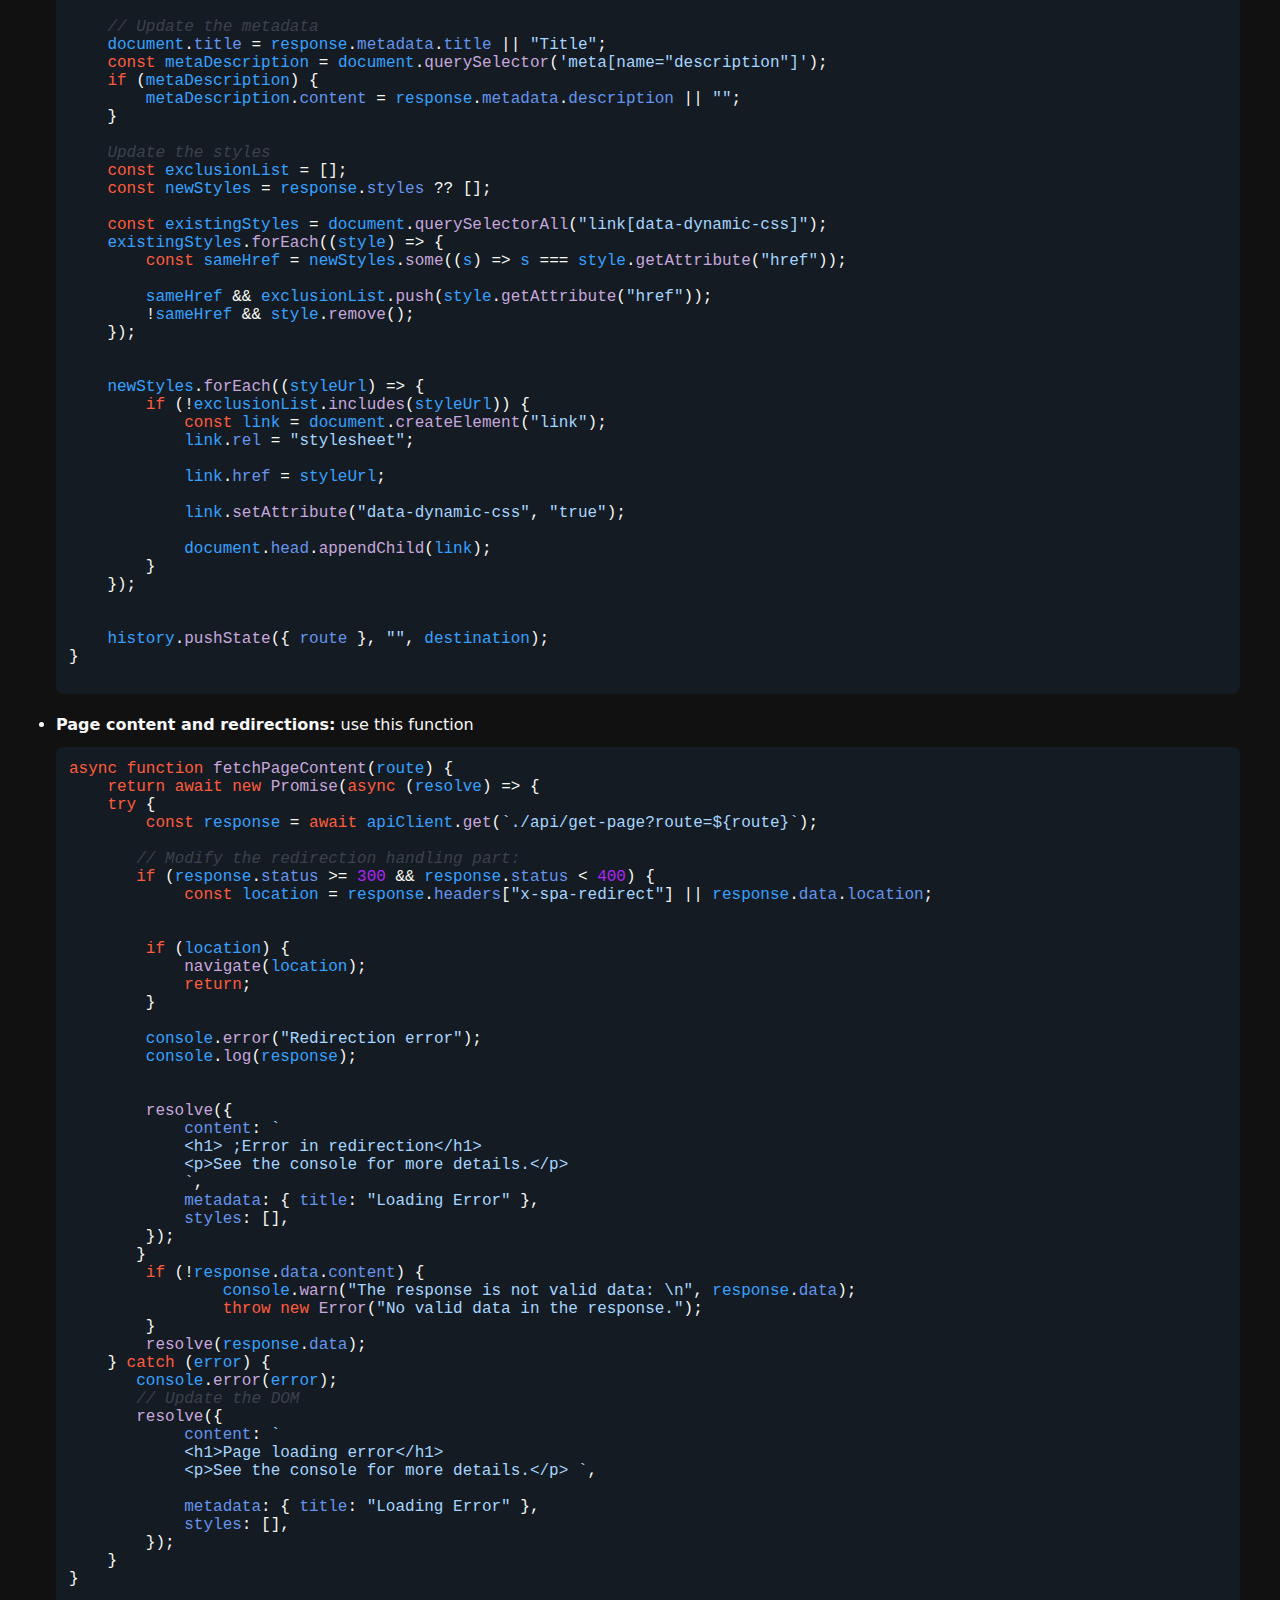
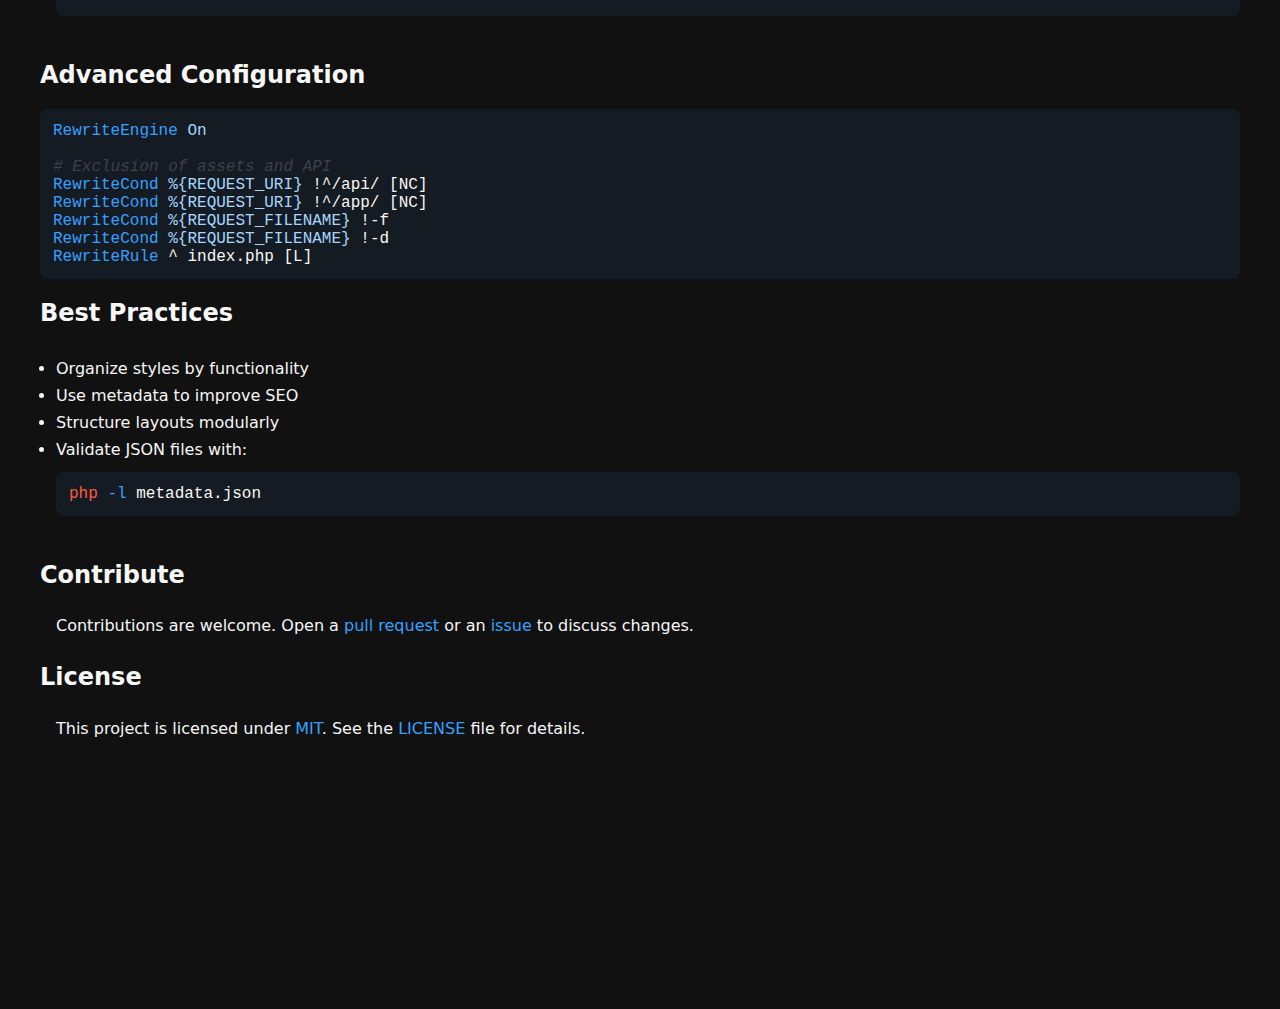
==== commit 8b2c26c3: "Mise à jour du fichier .gitignore et ajout de styles CSS pour les tableaux et les notes techniques. " ====
--- a/en.html
+++ b/en.html
@@ -6,252 +6,460 @@
     <link rel="shortcut icon" href="favicon.svg" type="image/x-icon">
     <title>Ocho SPA Documentation</title>
     <link rel="stylesheet" href="style.css">
+    <link rel="stylesheet" href="code.css">
 </head>
 <body>
     <div class="content">
         <h1>SPA with API and Dynamic Routing</h1>
-        <span>GitHub Repo: <a href="https://github.com/OchoKOM/ocho-spa" class="value">https://github.com/OchoKOM/ocho-spa</a></span>
-        <p>This project is a single-page application (SPA) using PHP for the backend and JavaScript for the frontend. It allows for dynamically loading pages and managing routes via an API.</p>
+        <span>GitHub Repo: <a href="https://github.com/OchoKOM/ocho-spa" class="string">https://github.com/OchoKOM/ocho-spa</a></span>
+        <p>This project is a single-page web application (SPA) using PHP for the backend and JavaScript for the frontend. It allows for dynamic page loading and route management via an API.</p>
     
         <h2>Project Structure</h2>
-        <pre><code><span class="tag">root/</span>
-├─ <span class="attribute">.htaccess</span>                <span class="comment"># Configuration for clean URLs</span>
-├─ <span class="tag">api/</span>
-│  ├─ <span class="attribute">get-page.php</span>          <span class="comment"># Route handler</span>
-│  ├─ <span class="attribute">json-response.php</span>     <span class="comment"># Helper for JSON responses</span>
-│  └─ <span class="attribute">spa-helpers.php</span>       <span class="comment"># Utility functions for the SPA</span>
-├─ <span class="tag">app/</span>
-│  ├─ <span class="tag">css/</span>
-│  │  └─ <span class="attribute">style.css</span>          <span class="comment"># Global styles</span>
-│  ├─ <span class="tag">js/</span>
-│  │  ├─ <span class="attribute">app.js</span>             <span class="comment"># Main SPA logic</span>
-│  │  └─ <span class="attribute">ocho-api.js</span>        <span class="comment"># API client with error handling</span>
-│  └─ <span class="tag">uploads/</span>                    <span class="comment"># File storage</span>
-├─ <span class="attribute">index.php</span>                <span class="comment"># Main entry point</span>
-├─ <span class="tag">pages/</span>                         <span class="comment"># Page content</span>
-│  ├─ <span class="tag">about/</span>
-│  │  ├─ <span class="attribute">metadata.json</span>      <span class="comment"># Specific metadata</span>
-│  │  └─ <span class="attribute">page.php</span>           <span class="comment"># HTML content</span>
-│  ├─ <span class="tag">courses/</span>
-│  │  ├─ <span class="tag">dir/</span>
-│  │  │  ├─ <span class="tag">dir-1/</span>                <span class="comment"># Subdirectories</span>
-│  │  │  └─ <span class="tag">dir-2/</span>
-│  │  └─ <span class="attribute">page.php</span>
-│  ├─ <span class="attribute">layout.php</span>            <span class="comment"># Main layout</span>
-│  ├─ <span class="attribute">page.php</span>              <span class="comment"># Default layout</span>
-│  └─ <span class="comment">**other pages here**</span>    <span class="comment"># Add your pages here</span>
-└─ <span class="attribute">README.md</span>                <span class="comment"># Documentation</span></code></pre>
+        <pre><code><span class="tag-name">root/</span>
+    ├─ <span class="identifier">.htaccess</span>                <span class="comment"># Apache configuration for clean URLs</span>
+    ├─ <span class="identifier">router.php</span>               <span class="comment"># Alternative router for the built-in PHP server</span>
+    ├─ <span class="tag-name">api/</span>
+    │  ├─ <span class="identifier">get-page.php</span>          <span class="comment"># Route handler</span>
+    │  ├─ <span class="identifier">json-response.php</span>     <span class="comment"># Helper for JSON responses</span>
+    │  └─ <span class="identifier">spa-helpers.php</span>       <span class="comment"># Utility functions for the SPA</span>
+    ├─ <span class="tag-name">app/</span>
+    │  ├─ <span class="tag-name">css/</span>
+    │  │  └─ <span class="identifier">style.css</span>          <span class="comment"># Global styles</span>
+    │  ├─ <span class="tag-name">js/</span>
+    │  │  ├─ <span class="identifier">app.js</span>             <span class="comment"># Main SPA logic</span>
+    │  │  └─ <span class="identifier">ocho-api.js</span>        <span class="comment"># API client with error handling</span>
+    │  └─ <span class="tag-name">uploads/</span>              <span class="comment"># File storage</span>
+    ├─ <span class="identifier">index.php</span>                <span class="comment"># Main entry point</span>
+    ├─ <span class="tag-name">pages/</span>                   <span class="comment"># Page content</span>
+    │  ├─ <span class="tag-name">about/</span>
+    │  │  ├─ <span class="identifier">metadata.json</span>      <span class="comment"># Specific metadata</span>
+    │  │  └─ <span class="identifier">page.php</span>           <span class="comment"># HTML content</span>
+    │  ├─ <span class="tag-name">courses/</span>
+    │  │  ├─ <span class="tag-name">dir/</span>
+    │  │  │  ├─ <span class="tag-name">dir-1/</span>          <span class="comment"># Subdirectories</span>
+    │  │  │  └─ <span class="tag-name">dir-2/</span>
+    │  │  └─ <span class="identifier">page.php</span>
+    │  ├─ <span class="identifier">layout.php</span>            <span class="comment"># Main layout</span>
+    │  ├─ <span class="identifier">page.php</span>              <span class="comment"># Default layout</span>
+    │  └─ <span class="comment">**other pages here**</span>  <span class="comment"># Add your pages here</span>
+    └─ <span class="identifier">README.md</span>                <span class="comment"># Documentation</span></code></pre>
     
         <h2>File Details</h2>
-        <ul>
-            <li><strong><span class="attribute">.htaccess</span></strong> : Configures Apache to redirect requests to <span class="attribute">index.php</span> and handle clean URLs.</li>
-            <li><strong><span class="attribute">api/get-page.php</span></strong> : PHP script to resolve routes and return the HTML content of pages.</li>
-            <li><strong><span class="attribute">api/json-response.php</span></strong> : PHP function to send responses in JSON format.</li>
-            <li><strong><span class="attribute">api/spa-helpers.php</span></strong> : Utility functions for handling redirects and other SPA features.</li>
-            <li><strong><span class="attribute">app/css/style.css</span></strong> : Main stylesheet for the application.</li>
-            <li><strong><span class="attribute">app/js/app.js</span></strong> : JavaScript script to handle navigation and dynamic page loading.</li>
-            <li><strong><span class="attribute">app/js/ocho-api.js</span></strong> : JavaScript class to make HTTP requests to the API.</li>
-            <li><strong><span class="attribute">index.php</span></strong> : Main entry point of the application, serving as the layout for the SPA.</li>
-            <li><strong><span class="tag">pages/</span></strong> : Directory containing the application's pages, each with its own directory.</li>
-        </ul>
-    
+
+        <ul>
+            <li><strong><span class="identifier">.htaccess</span></strong> : Apache configuration to redirect requests to <span class="identifier">index.php</span>.<br>
+            <strong>Alternative</strong> : <span class="identifier">router.php</span> replaces this functionality for the built-in PHP server.</li>
+            
+            <li><strong><span class="identifier">router.php</span></strong> : PHP router to emulate the behavior of <code>.htaccess</code> :
+                <ul>
+                    <li>Handles SPA routing to <code>index.php</code></li>
+                    <li>Serves static files (CSS/JS/images)</li>
+                    <li>Applies automatic extensions (<code>.php</code>, <code>.js</code>)</li>
+                    <li>Handles custom errors (403, 404, 500)</li>
+                </ul>
+            </li>
+            
+            <li><strong><span class="identifier">api/get-page.php</span></strong> : PHP script to resolve routes and return the HTML content of pages.</li>
+            <li><strong><span class="identifier">api/json-response.php</span></strong> : PHP function to send responses in JSON format.</li>
+            <li><strong><span class="identifier">api/spa-helpers.php</span></strong> : Utility functions for SPA redirection management.</li>
+            <li><strong><span class="identifier">app/css/style.css</span></strong> : Main style file.</li>
+            <li><strong><span class="identifier">app/js/app.js</span></strong> : JavaScript script for dynamic navigation.</li>
+            <li><strong><span class="identifier">app/js/ocho-api.js</span></strong> : HTTP client with error handling.</li>
+            <li><strong><span class="identifier">index.php</span></strong> : Main entry point of the application.</li>
+            <li><strong><span class="identifier">pages/</span></strong> : Directory containing all the pages of the application.</li>
+        </ul>
         <h2>Features</h2>
-        <ul>
-            <li><strong>Dynamic Routing</strong> : Dynamic route resolution via <span class="attribute">api/get-page.php</span>, with page content loading in JavaScript.</li>
-            <li><strong>History Navigation</strong> : Use of the History API to manage navigation with the browser's back/forward buttons.</li>
-            <li><strong>JSON Responses</strong> : APIs return structured responses in JSON format.</li>
-            <li><strong>Redirect Management</strong> : Integrated redirect system for smooth navigation without page reload.</li>
+        <h3>Multi-Environment Routing</h3>
+        <ul>
+            <li><strong>Apache</strong> : Use of <code>.htaccess</code> in production</li>
+            <li><strong>PHP Server</strong> : Use of <code>router.php</code> in development</li>
+        </ul>
+        <pre><code><span class="keymethod">&lt;?php</span>
+<span class="comment">// Handling automatic extensions</span>
+<span class="keyword">if</span> (<span class="method">file_exists</span>(<span class="identifier">$phpFile</span>)) {
+    <span class="method">include</span>(<span class="identifier">$phpFile</span>); <span class="comment">// Ex: /about → /about.php</span>
+}</code></pre>
+
+<h3>Main Features</h3>
+        <ul>
+            <li><strong>Dynamic Routing</strong> via <span class="identifier">api/get-page.php</span></li>
+            <li><strong>History Navigation</strong> with the History API</li>
+            <li><strong>Structured JSON Responses</strong></li>
+            <li><strong>Intelligent Redirection System</strong></li>
         </ul>
     
         <h2>Installation</h2>
         <ol>
             <li>Clone the repository:
-                <pre><code><span class="tag">git</span> <span class="tag-name">clone</span> <span class="value">https://github.com/OchoKOM/ocho-spa</span></code></pre>
-            </li>
-            <li>Place the project in your web server (e.g., <span class="value">htdocs</span> for XAMPP or <span class="value">www</span> for WAMP).</li>
-            <li>Ensure the Apache module <span class="attribute">mod_rewrite</span> is enabled for <span class="attribute">.htaccess</span> to work.</li>
-            <li>Configure a VirtualHost (recommended) to point directly to the project directory.</li>
-            <li>Access the application via your browser at <span class="value">http://localhost/</span> or your VirtualHost address.</li>
+                <pre><code><span class="keyword">git</span> <span class="tag">clone</span> <span class="string">https://github.com/OchoKOM/ocho-spa</span></code></pre>
+            </li>
+            <li>
+                <strong>Configuration</strong> :
+                <ul>
+                    <li>
+                        <h3>With Apache</h3>
+                        <div>
+            <pre><code><span class="keyword">a2enmod</span> <span class="tag">rewrite</span> && <span class="tag">systemctl</span> restart apache2</code></pre>
+    
+            <h4>VirtualHost Configuration</h4>
+            <pre><code class="language-apache"><span class="vhost-tag">&lt;VirtualHost *<span class="identifier">:80</span>&gt;</span>
+    <span class="identifier">DocumentRoot</span> /path/to/ocho-spa
+    <span class="identifier">ServerName</span>  localhost
+    <span class="vhost-tag">&lt;Directory <span class="string">"/path/to/ocho-spa"</span>&gt;</span>
+        <span class="identifier">AllowOverride</span> All
+        <span class="identifier">Require</span> all granted
+    <span class="vhost-tag">&lt;/Directory&gt;</span>
+<span class="vhost-tag">&lt;/VirtualHost&gt;</span>
+</code></pre>
+                        </div>
+                    </li>
+                    <li>
+                        <h3>With Local Development Servers (WAMP, XAMPP, etc.)</h3>
+                        <div>
+                            <ul>
+                                <li>Place the project in your web server (e.g., <span class="string">htdocs</span> for XAMPP or <span class="string">www</span> for WAMP).</li>
+                                <li>Configure a VirtualHost (recommended) to point directly to the project directory.</li>
+                                <li>Access the application via your browser at <span class="string">http://localhost/</span> or the address of your VirtualHost.</li>
+                            </ul>
+                            <div class="note">
+                                <strong>Important Note:</strong> The application requires a root configuration (e.g., <span class="string">http://localhost</span>).<br>
+                                Subdirectories may cause routing issues.
+                            </div>
+                        </div>
+                    </li>
+                    <li>
+                        <h3>With Built-in PHP Server</h3>
+                        <ul>
+                            <li>
+                                <div>Open the project folder in the terminal</div>
+                                <pre><code class="language-bash"><span class="keyword">cd</span> <span class="tag">ocho-spa</span></code></pre>
+                            </li>
+                            <li>
+                                <div>Serve the file <span class="identifier">router.php</span></div>
+                                <pre><code class="language-bash"><span class="keyword">php</span> <span class="property">-S</span> localhost:<span class="number">4000</span> router.php</code></pre>
+                            </li>
+
+                        </u>
+                    </li>
+                </ul>
+            </li>
         </ol>
-        <div class="note">
-            <strong>Important Note:</strong> The application requires a root configuration (e.g., <span class="value">http://localhost</span>).<br>
-            Subdirectories may cause routing issues.
+        <h2>Technical Notes</h2>
+        <div class="technical-notes">
+            <table class="">
+                <thead>
+                    <tr>
+                        <th>Feature</th>
+                        <th>Apache</th>
+                        <th>Built-in PHP</th>
+                        <th>Local Development Servers (WAMP, XAMPP, etc.)</th>
+                    </tr>
+                </thead>
+                <tbody>
+                    <tr>
+                        <td>Redirection Management</td>
+                        <td>✅</td>
+                        <td>✅</td>
+                        <td>✅</td>
+                    </tr>
+                    <tr>
+                        <td>Support for Subdirectories</td>
+                        <td>✅</td>
+                        <td>⚠️ Limited</td>
+                        <td>✅</td>
+                    </tr>
+                    <tr>
+                        <td>Performance</td>
+                        <td>✅ Optimized</td>
+                        <td>⚠️ Development</td>
+                        <td>⚠️ Depends on configuration</td>
+                    </tr>
+                    <tr>
+                        <td>Interface</td>
+                        <td>🔧 Command line, Manual configuration</td>
+                        <td>🖥️ No interface (CLI execution only)</td>
+                        <td>🌐 Web Interface + Graphical Manager</td>
+                    </tr>
+                </tbody>
+            </table>
         </div>
+
         <h2>Usage</h2>
         <ul>
-            <li><strong>Pages</strong> : Add folders in <span class="tag">pages/</span> for each application page. Insert a <span class="attribute">page.php</span> or <span class="attribute">layout.php</span> file for HTML content.</li>
+            <li><strong>Pages</strong> : Add folders in <span class="identifier">pages/</span> for each page of the application. Insert a <span class="identifier">page.php</span> or <span class="identifier">layout.php</span> file for the HTML content.</li>
             <li><strong>Navigation</strong> : Click on links to navigate. Pages will load dynamically without a full reload.</li>
-            <li><strong>API</strong> : API requests are handled by <span class="attribute">OchoClient</span> in <span class="attribute">ocho-api.js</span>. For more information visit the repo <a href="https://github.com/OchoKOM/xhr" class="value">https://github.com/OchoKOM/xhr</a></li>
-            <li><strong>Redirects</strong> : Use the <span class="tag-name">spa_redirect()</span> function to redirect to another route.</li>
-        </ul>
-    
-        <h2>API Usage Example</h2>
-        <pre><code><span class="key">import</span> { <span class="tag">apiClient</span> } <span class="key">from</span> <span class="value">"./app/js/ocho-api.js"</span>;
-    
-<span class="attribute">apiClient</span>
-    .<span class="method">get</span>(<span class="value">"api/get-page.php?route=about"</span>)
-    .<span class="method">then</span>((<span class="attribute">response</span>) => {
-    <span class="attribute">console</span>.<span class="method">log</span>(<span class="attribute">response</span>.<span class="tag">data</span>);
-    })
-    .<span class="method">catch</span>((<span class="attribute">error</span>) => {
-    <span class="attribute">console</span>.<span class="method">error</span>(<span class="attribute">error</span>);
-    });</code></pre>
-    
-        <h2>Key Features</h2>
-        <h3>Hierarchical Metadata System</h3>
-        <p>Each directory can contain a <span class="attribute">metadata.json</span> file:</p>
-        <pre><code>{
-    <span class="attribute">"title"</span>: <span class="value">"About"</span>,
-    <span class="attribute">"description"</span>: <span class="value">"Company presentation page"</span>,
-    <span class="attribute">"styles"</span>: [<span class="value">"/app/css/about.css"</span>]
-}</code></pre>
-    
-        <ul>
-            <li>Titles and descriptions are inherited from parent directories.</li>
-            <li>Styles are cumulative from parent to child.</li>
-        </ul>
-    
-        <h3>Dynamic Layouts</h3>
-        <p>Example of <span class="attribute">layout.php</span> structure:</p>
+            <li><strong>API</strong> : API requests are managed by <span class="identifier">OchoClient</span> in <span class="identifier">ocho-api.js</span>. For more information visit the repo <a href="https://github.com/OchoKOM/xhr" class="string">https://github.com/OchoKOM/xhr</a></li>
+            <li><strong>Redirections</strong> : Use the function <span class="tag-name">spa_redirect()</span> to redirect to another route.</li>
+        </ul>
+        <h2>Configurations</h2>
+        <h3>Page Structure</h3>
+        <ul>
+            <li>
+                <strong>Adding Pages</strong>
+                <div>In the <span class="identifier">pages/</span> directory, you add directories that will contain your pages</div>
+                <strong class="identifier">Structure:</strong>
+                <pre><code><span class="tag-name">pages/</span> <span class="comment"># Accessible via the path / (the root)</span>
+├─ <span class="identifier">metadata.json</span> <span class="comment"># Default metadata</span>
+├─ <span class="identifier">page.php</span> <span class="comment"># Main content</span>
+├─ <span class="identifier">layout.php</span> <span class="comment"># Default layout</span>
+└─ <span class="tag-name">your-directory/</span> <span class="comment"># Accessible via the path /your-directory</span>
+   ├─ <span class="identifier">metadata.json</span> <span class="comment"># Page metadata</span>
+   ├─ <span class="identifier">page.php</span> <span class="comment"># HTML content of the page</span>
+   ├─ <span class="identifier">layout.php</span> <span class="comment"># Page layout (optional)</span>
+   └─ <span class="tag-name">sub-folder/</span>
+     └─ <span class="identifier">page.php</span> <span class="comment"># The metadata and layout of the parent will also apply here</code></pre>
+            </li>
+            <li>
+                <strong>File Priority</strong>
+                <ol>
+                    <li><span class="identifier">page.php</span> in the current directory</li>
+                    <li><span class="identifier">layout.php</span> in the nearest parent directory</li>
+                    <li>List of subdirectories (if no file is found)</li>
+                </ol>
+
+            </li>
+            <li>
+
+                    <strong>Dynamic Layouts</strong>
+                    <div>Each directory can contain a <span class="identifier">layout.php</span> file with this structure :</div>
         <pre><code><span class="tag">&lt;<span class="tag-name">header</span>&gt;</span><span class="comment">&lt;!-- Navigation --&gt;</span><span class="tag">&lt;/<span class="tag-name">header</span>&gt;</span>
 <span class="tag">&lt;<span class="tag-name">main</span>&gt;</span>
-<span class="key">&lt;?php</span> 
-    <span class="tag">echo</span> <span class="attribute">$pageContent</span>; <span class="comment">/* The $pageContent variable displays the content of page.php from the current directory and subdirectories that do not have a layout.php */</span> 
-<span class="key">?&gt;</span>
+<span class="keymethod">&lt;?php</span> 
+    <span class="keyword">echo</span> <span class="identifier">$pageContent</span>; <span class="comment">// Page contents</span> 
+<span class="keymethod">?&gt;</span>
 <span class="tag">&lt;/<span class="tag-name">main</span>&gt;</span>
 <span class="tag">&lt;<span class="tag-name">footer</span>&gt;</span><span class="comment">&lt;!-- Footer --&gt;</span><span class="tag">&lt;/<span class="tag-name">footer</span>&gt;</span></code></pre>
-        <h3>Style Management</h3>
-        <ul>
-            <li>Stylesheets are dynamically loaded via metadata.</li>
-            <li>They are applied hierarchically (global → specific).</li>
-            <li>Styles are refreshed on each navigation.</li>
-        </ul>
-        <h4>Example of Metadata with Styles</h4>
-        <p>Place the <span class="attribute">metadata.json</span> file in your page's directory to apply styles:</p>
+                <ul>
+                    <li>The variable <span class="identifier">$pageContent</span> displays the contents of the <span class="identifier">page.php</span> in the current directory and subdirectories that do not have a <span class="identifier">layout.php</span></li>
+                </ul>
+            </li>
+            <li>
+
+                <strong>Hierarchical Metadata System</strong>
+                <div>Each directory can contain a <span class="identifier">metadata.json</span> file with this structure:</div>
+                <div>
+                    <pre><code>{
+    <span class="identifier">"title"</span>: <span class="string">"Page Title"</span>,
+    <span class="identifier">"description"</span>: <span class="string">"Meta description"</span>,
+    <span class="identifier">"styles"</span>: [<span class="string">"/path/to/style.css"</span>, <span class="string">"/path/to/style-2.css"</span>]
+}</code></pre>
+                </div>
+            
+                <ul>
+                    <li>Titles and descriptions are inherited from parent directories.</li>
+                    <li>
+                        <strong>Style Management</strong>
+                        <ul>
+                            <li>Stylesheets are loaded dynamically via metadata.</li>
+                            <li>They are applied hierarchically (global → specific).</li>
+                            <li>Styles are refreshed on each navigation.</li>
+                        </ul>
+                        <div>Place the <span class="identifier">metadata.json</span> file in the directory of your page that needs to apply the styles:</div>
+                        <pre><code>{
+    <span class="identifier">"title"</span>: <span class="string">"Styles"</span>,
+    <span class="identifier">"description"</span>: <span class="string">"Page with style"</span>,
+    <span class="identifier">"styles"</span>: [<span class="string">"/path/to/style.css"</span>, <span class="string">"/path/to/style-2.css"</span>]
+}</code></pre>
+                </li>
+                </ul>
+            </li>
+        </ul>
+        <div class="advanced-usage">
+            <h3>Redirection Management</h3>
+            <p>Example of redirection in a <span class="identifier">page.php</span> or <span class="identifier">layout.php</span> file:</p>
+        <pre><code><span class="keymethod">&lt;?php</span>
+<span class="key">if</span> (!<span class="method">user_is_logged_in</span>()) { <span class="comment">// Your redirection condition</span>
+    <span class="method">spa_redirect</span>(<span class="string">'/login'</span>); <span class="comment">// Redirect to the login page</span>
+}</code></pre>
+    </div>
+            <h3>Dynamic Loading with API</h3>
+            
+        <h4>JSON Responses from <span class="identifier">get-page.php</span></h4>
+        <div>You can manage this response with your own logic or use <span class="key">apiClient</span> as explained below</div>
         <pre><code>{
-    <span class="attribute">"title"</span>: <span class="value">"Styles"</span>,
-    <span class="attribute">"description"</span>: <span class="value">"Page with styles"</span>,
-    <span class="attribute">"styles"</span>: [<span class="value">"/path/to/style.css"</span>, <span class="value">"/path/to/style-2.css"</span>]
-}</code></pre>
-        <h3>Integrated API</h3>
-        <p>Example of JSON response from the API managed by <span class="key">apiClient</span>:</p>
-        <pre><code>{
-    <span class="attribute">"content"</span>: <span class="value">"&lt;h1&gt;Welcome&lt;/h1&gt;"</span>,
-    <span class="attribute">"metadata"</span>: {
-    <span class="attribute">"title"</span>: <span class="value">"Styles"</span>,
-    <span class="attribute">"description"</span>: <span class="value">"Page with styles"</span>,
+    <span class="identifier">"content"</span>: <span class="string">"&lt;h1&gt;Welcome&lt;/h1&gt;"</span>,
+    <span class="identifier">"metadata"</span>: {
+    <span class="identifier">"title"</span>: <span class="string">"Styles"</span>,
+    <span class="identifier">"description"</span>: <span class="string">"Page with style"</span>,
     },
-    <span class="attribute">"styles"</span>: [<span class="value">"/path/to/style.css"</span>, <span class="value">"/path/to/style-2.css"</span>]
-}</code></pre>
-        <ul>
-            <li><strong>Final Content (converted by apiClient)</strong> : 
-            <p>You can handle this response according to your own logic.</p>
+    <span class="identifier">"styles"</span>: [<span class="string">"/path/to/style.css"</span>, <span class="string">"/path/to/style-2.css"</span>]
+}</code></pre>
+<strong>Using apiClient:</strong>
+<div>Import <span class="identifier">apiClient</span> from <span class="identifier">ocho-api.js</span> :</div>
+<pre><code><span class="keyword">import</span> { <span class="keymethod">apiClient</span> } <span class="keyword">from</span> <span class="string">"/app/js/ocho-api.js"</span>;</code></pre>
+            <ul>
+                <li>
+                    <strong>Method 1:</strong>
+                    <div>
+                        <pre><code><span class="identifier">apiClient</span>
+    .<span class="method">get</span>(<span class="string">`/api/get-page?route=/path/to/page`</span>)
+    .<span class="method">then</span>((<span class="identifier">response</span>) =&gt; {
+        <span class="identifier">console</span>.<span class="method">log</span>(<span class="identifier">response</span>); <span class="comment">// API response</span>
+    })</code></pre>
+                    </div>
+                </li>
+                <li>
+                    <strong>Method 2:</strong>
+                    <div>
+                        <pre><code><span class="keyword">const</span> <span class="identifier">response</span> = <span class="keyword">await</span> <span class="identifier">apiClient</span>.<span class="method">get</span>(<span class="string">`/api/get-page.php?route=/path/to/page`</span>);
+
+<span class="identifier">console</span>.<span class="method">log</span>(<span class="identifier">response</span>); <span class="comment">// API response</span> </code></pre>
+                    </div>
+                </li>
+            </ul>
+            <strong>Structure of the <span class="identifier">apiClient</span> response:</strong>
             <pre><code>{
-    <span class="attribute">data</span>: {
-    <span class="attribute">content</span>: <span class="value">"&lt;h1&gt;Welcome&lt;/h1&gt;"</span>,
-    <span class="attribute">metadata</span>: {
-        <span class="attribute">title</span>: <span class="value">"Home"</span>,
-        <span class="attribute">description</span>: <span class="value">"Demo site"</span>
+    <span class="keymethod">data</span>: {
+        <span class="keymethod">content</span>: <span class="string">"&lt;h1&gt;Content of your page&lt;/h1&gt;"</span>,
+        <span class="keymethod">metadata</span>: {
+            <span class="keymethod">title</span>: <span class="string">"Page Title"</span>,
+            <span class="keymethod">description</span>: <span class="string">"Content of meta description"</span>
+        },
+        <span class="keymethod">styles</span>: [
+            <span class="string">"/path/to/style-1.css"</span>,
+            <span class="string">"/path/to/style-2.css"</span>,
+        ]
     },
-    <span class="attribute">styles</span>: [
-        <span class="value">"/app/css/style.css"</span>
-    ]
-    },
-    <span class="attribute">status</span>: <span class="value">200</span>,
-    <span class="attribute">statusText</span>: <span class="value">"OK"</span>,
-    <span class="attribute">headers</span>: {
-    <span class="attribute">"header-1"</span>: <span class="value">"Header-1-value"</span>,
+    <span class="keymethod">status</span>: <span class="string">200</span>,
+    <span class="keymethod">statusText</span>: <span class="string">"OK"</span>,
+    <span class="keymethod">headers</span>: {
+        <span class="string">"X-header-1"</span>: <span class="string">"Header-1-string"</span>,
+        <span class="string">"X-header-2"</span>: <span class="string">"Header-2-string"</span>,
     }
 }</code></pre>
-            </li>
-        </ul>
-        <h3>Redirect Management</h3>
-        <p>Example of redirection in a <span class="attribute">page.php</span> or <span class="attribute">layout.php</span> file:</p>
-        <pre><code><span class="tag">&lt;?php</span>
-<span class="key">if</span> (!<span class="method">user_is_logged_in</span>()) {
-    <span class="method">spa_redirect</span>(<span class="value">'/login'</span>);
-}</code></pre>
-
-    
-    <h3>Dynamic Loading with Metadata</h3>
-        <p>Example of page loading script:</p>
-        <pre><code><span class="key">async</span> <span class="key">function</span> <span class="method">fetchPageContent</span>(<span class="attribute">route</span>) {
-    <span class="key">return</span> <span class="key">await</span> <span class="key">new</span> <span class="method">Promise</span>(<span class="key">async</span> (<span class="attribute">resolve</span>, <span class="attribute">reject</span>) => {
-        <span class="key">try</span> {
-            <span class="key">const</span> <span class="attribute">response</span> = <span class="key">await</span> <span class="attribute">apiClient</span>.<span class="method">get</span>(<span class="value">`/api/get-page.php?route=<span class="attribute">${route}</span>`</span>);
-            
-            <span class="comment">// Modify the redirection handling part:</span>
-            <span class="key">if</span> (<span class="attribute">response</span>.<span class="tag">status</span> >= <span class="value">300</span> && <span class="attribute">response</span>.<span class="tag">status</span> < <span class="value">400</span>) {
-                <span class="key">const</span> <span class="attribute">location</span> = <span class="attribute">response</span>.<span class="tag">headers</span>[<span class="value">'x-spa-redirect'</span>] || <span class="attribute">response</span>.<span class="tag">data</span>.<span class="tag">location</span>;
-                
-                <span class="key">if</span> (<span class="attribute">location</span>) {
-                <span class="method">navigate</span>(<span class="attribute">location</span>);
-                <span class="key">return</span>;
-                }
-                <span class="attribute">console</span>.<span class="method">error</span>(<span class="value">"Redirection error"</span>);
-                <span class="attribute">console</span>.<span class="method">log</span>(<span class="attribute">response</span>);
-                
-                <span class="method">resolve</span>({
-                <span class="tag">content</span>: <span class="value">`
-                    &lt;h1&gt;Redirection Error&lt;/h1&gt;
-                    &lt;p&gt;Check the console for more details.&lt;/p&gt;
-                `</span>,
-                <span class="tag">metadata</span>: { <span class="tag">title</span>: <span class="value">"Loading Error"</span> },
-                <span class="tag">styles</span>: [],
-                });
-            }
-            <span class="key">if</span> (!<span class="attribute">response</span>.<span class="tag">data</span>.<span class="tag">content</span>) {
-                <span class="attribute">console</span>.<span class="method">warn</span>(<span class="value">"The response is not valid data: \n"</span>, <span class="attribute">response</span>.<span class="tag">data</span>);
-                <span class="key">throw</span> <span class="key">new</span> <span class="method">Error</span>(<span class="value">"No valid data in the response."</span>);
-            }
-            <span class="method">resolve</span>(<span class="attribute">response</span>.<span class="tag">data</span>);
-        } <span class="key">catch</span> (<span class="attribute">error</span>) {
-            <span class="attribute">console</span>.<span class="method">error</span>(<span class="attribute">error</span>);
-            <span class="comment">// Update the DOM</span>
-            <span class="method">resolve</span>({
-                <span class="tag">content</span>: <span class="value">`
-                &lt;h1&gt;Page Loading Error&lt;/h1&gt;
-                &lt;p&gt;Check the console for more details.&lt;/p&gt;
-                `</span>,
-                <span class="tag">metadata</span>: { <span class="tag">title</span>: <span class="value">"Loading Error"</span> },
-                <span class="tag">styles</span>: [],
-            });
+You can adapt according to your own logic or follow the instructions below: 
+<ul>
+    <li>
+        <div>
+            <div><strong>Navigation:</strong> use this function to manage dynamic navigation.</div>
+    <pre>
+<code><span class="keyword">async</span> <span class="keyword">function</span> <span class="method">navigate</span>(<span class="identifier">route</span>) {
+    <span class="keyword">const</span> <span class="identifier">destination</span> = <span class="string">`${route}`</span>;
+    <span class="keyword">const</span> <span class="identifier">response</span> = <span class="keyword">await</span> <span class="method">fetchPageContent</span>(<span class="identifier">destination</span>);
+    
+    
+    <span class="comment">// Update the page content</span>
+    <span class="identifier">document</span>.<span class="method">getElementById</span>(<span class="string">"app"</span>).<span class="keymethod">innerHTML</span> = <span class="identifier">response</span>.<span class="keymethod">content</span>;
+    
+    
+    <span class="comment">// Update the metadata</span>
+    <span class="identifier">document</span>.<span class="keymethod">title</span> = <span class="identifier">response</span>.<span class="keymethod">metadata</span>.<span class="keymethod">title</span> || <span class="string">"Title"</span>;
+    <span class="keyword">const</span> <span class="identifier">metaDescription</span> = <span class="identifier">document</span>.<span class="method">querySelector</span>(<span class="string">'meta[name="description"]'</span>);
+    <span class="keyword">if</span> (<span class="identifier">metaDescription</span>) {
+        <span class="identifier">metaDescription</span>.<span class="keymethod">content</span> = <span class="identifier">response</span>.<span class="keymethod">metadata</span>.<span class="keymethod">description</span> || <span class="string">""</span>;
+    }
+    
+    <span class="comment">Update the styles</span>
+    <span class="keyword">const</span> <span class="identifier">exclusionList</span> = [];
+    <span class="keyword">const</span> <span class="identifier">newStyles</span> = <span class="identifier">response</span>.<span class="keymethod">styles</span> ?? [];
+    
+    <span class="keyword">const</span> <span class="identifier">existingStyles</span> = <span class="identifier">document</span>.<span class="method">querySelectorAll</span>(<span class="string">"link[data-dynamic-css]"</span>);
+    <span class="identifier">existingStyles</span>.<span class="method">forEach</span>((<span class="identifier">style</span>) =&gt; {
+        <span class="keyword">const</span> <span class="identifier">sameHref</span> = <span class="identifier">newStyles</span>.<span class="method">some</span>((<span class="identifier">s</span>) =&gt; <span class="identifier">s</span> === <span class="identifier">style</span>.<span class="method">getAttribute</span>(<span class="string">"href"</span>));
+
+        <span class="identifier">sameHref</span> &amp;&amp; <span class="identifier">exclusionList</span>.<span class="method">push</span>(<span class="identifier">style</span>.<span class="method">getAttribute</span>(<span class="string">"href"</span>));
+        !<span class="identifier">sameHref</span> &amp;&amp; <span class="identifier">style</span>.<span class="method">remove</span>();
+    });
+    
+    
+    <span class="identifier">newStyles</span>.<span class="method">forEach</span>((<span class="identifier">styleUrl</span>) =&gt; {
+        <span class="keyword">if</span> (!<span class="identifier">exclusionList</span>.<span class="method">includes</span>(<span class="identifier">styleUrl</span>)) {
+            <span class="keyword">const</span> <span class="identifier">link</span> = <span class="identifier">document</span>.<span class="method">createElement</span>(<span class="string">"link"</span>);
+            <span class="identifier">link</span>.<span class="keymethod">rel</span> = <span class="string">"stylesheet"</span>;
+
+            <span class="identifier">link</span>.<span class="keymethod">href</span> = <span class="identifier">styleUrl</span>;
+
+            <span class="identifier">link</span>.<span class="method">setAttribute</span>(<span class="string">"data-dynamic-css"</span>, <span class="string">"true"</span>);
+
+            <span class="identifier">document</span>.<span class="keymethod">head</span>.<span class="method">appendChild</span>(<span class="identifier">link</span>);
         }
     });
-}</code></pre>
-    
+    
+    
+    <span class="identifier">history</span>.<span class="method">pushState</span>({<span class="keymethod"> route </span>}, <span class="string">""</span>, <span class="identifier">destination</span>);
+}</code>
+    </pre>
+        </div>
+    </li>
+    <li>
+        <div><strong>Page content and redirections:</strong> use this function </div>
         
+<div>
+    <pre>
+<code><span class="keyword">async</span> <span class="keyword">function</span> <span class="method">fetchPageContent</span>(<span class="identifier">route</span>) {
+    <span class="keyword">return</span> <span class="keyword">await</span> <span class="keyword">new</span> <span class="method">Promise</span>(<span class="keyword">async</span> (<span class="identifier">resolve</span>) =&gt; {
+    <span class="keyword">try</span> {
+        <span class="keyword">const</span> <span class="identifier">response</span> = <span class="keyword">await</span> <span class="identifier">apiClient</span>.<span class="method">get</span>(<span class="string">`./api/get-page?route=${route}`</span>);
+    
+       <span class="comment">// Modify the redirection handling part:</span>
+       <span class="keyword">if</span> (<span class="identifier">response</span>.<span class="keymethod">status</span> &gt;= <span class="number">300</span> &amp;&amp; <span class="identifier">response</span>.<span class="keymethod">status</span> &lt; <span class="number">400</span>) {
+            <span class="keyword">const</span> <span class="identifier">location</span> = <span class="identifier">response</span>.<span class="keymethod">headers</span>[<span class="string">"x-spa-redirect"</span>] || <span class="identifier">response</span>.<span class="keymethod">data</span>.<span class="keymethod">location</span>;
+    
+    
+        <span class="keyword">if</span> (<span class="identifier">location</span>) {
+            <span class="method">navigate</span>(<span class="identifier">location</span>);
+            <span class="keyword">return</span>;
+        }
+
+        <span class="identifier">console</span>.<span class="method">error</span>(<span class="string">"Redirection error"</span>);
+        <span class="identifier">console</span>.<span class="method">log</span>(<span class="identifier">response</span>);
+    
+    
+        <span class="method">resolve</span>({<span class="keymethod">
+            content</span>: <span class="string">`
+            &lt;h1&gt ;Error in redirection&lt;/h1&gt;
+            &lt;p&gt;See the console for more details.&lt;/p&gt;
+            `</span>,<span class="keymethod">
+            metadata</span>: {<span class="keymethod"> title</span>: <span class="string">"Loading Error"</span> },<span class="keymethod">
+            styles</span>: [],
+        });
+       }
+        <span class="keyword">if</span> (!<span class="identifier">response</span>.<span class="keymethod">data</span>.<span class="keymethod">content</span>) {
+                <span class="identifier">console</span>.<span class="method">warn</span>(<span class="string">"The response is not valid data: \n"</span>, <span class="identifier">response</span>.<span class="keymethod">data</span>);
+                <span class="keyword">throw</span> <span class="keyword">new</span> <span class="method">Error</span>(<span class="string">"No valid data in the response."</span>);
+        }
+        <span class="method">resolve</span>(<span class="identifier">response</span>.<span class="keymethod">data</span>);
+    } <span class="keyword">catch</span> (<span class="identifier">error</span>) {
+       <span class="identifier">console</span>.<span class="method">error</span>(<span class="identifier">error</span>);
+       <span class="comment">// Update the DOM</span>
+       <span class="method">resolve</span>({<span class="keymethod">
+            content</span>: <span class="string">`
+            &lt;h1&gt;Page loading error&lt;/h1&gt;
+            &lt;p&gt;See the console for more details.&lt;/p&gt; `</span>,
+            <span class="keymethod">
+            metadata</span>: {<span class="keymethod"> title</span>: <span class="string">"Loading Error"</span> },<span class="keymethod">
+            styles</span>: [],
+        });
+    }
+}</code>
+    </pre>
+</div>
+    </li>
+</ul>
     <h2>Advanced Configuration</h2>
-        <pre><code><span class="attribute">RewriteEngine</span> <span class="value">On</span>
+        <pre><code><span class="identifier">RewriteEngine</span> <span class="string">On</span>
     
 <span class="comment"># Exclusion of assets and API</span>
-<span class="attribute">RewriteCond</span> <span class="value">%{REQUEST_URI}</span> !^/api/ [NC]
-<span class="attribute">RewriteCond</span> <span class="value">%{REQUEST_URI}</span> !^/app/ [NC]
-<span class="attribute">RewriteCond</span> <span class="value">%{REQUEST_FILENAME}</span> !-f
-<span class="attribute">RewriteCond</span> <span class="value">%{REQUEST_FILENAME}</span> !-d
-<span class="attribute">RewriteRule</span> ^ index.php [L]</code></pre>
-        <h3>File Priority</h3>
-        <ol>
-            <li><span class="attribute">page.php</span> in the current directory</li>
-            <li><span class="attribute">layout.php</span> in the nearest parent directory</li>
-            <li>List of subdirectories (if no file is found)</li>
-        </ol>
-    
+<span class="identifier">RewriteCond</span> <span class="string">%{REQUEST_URI}</span> !^/api/ [NC]
+<span class="identifier">RewriteCond</span> <span class="string">%{REQUEST_URI}</span> !^/app/ [NC]
+<span class="identifier">RewriteCond</span> <span class="string">%{REQUEST_FILENAME}</span> !-f
+<span class="identifier">RewriteCond</span> <span class="string">%{REQUEST_FILENAME}</span> !-d
+<span class="identifier">RewriteRule</span> ^ index.php [L]</code></pre>
         <h2>Best Practices</h2>
         <ul>
             <li>Organize styles by functionality</li>
             <li>Use metadata to improve SEO</li>
             <li>Structure layouts modularly</li>
             <li>Validate JSON files with:
-                <pre><code><span class="tag">php</span> -l <span class="attribute">metadata.json</span></code></pre>
+                <pre><code><span class="keyword">php</span> <span class="property">-l</span> metadata.json</code></pre>
             </li>
         </ul>
     
         <h2>Contribute</h2>
-        <p>Contributions are welcome. Open a <span class="attribute">pull request</span> or an <span class="attribute">issue</span> to discuss changes.</p>
+        <p>Contributions are welcome. Open a <span class="identifier">pull request</span> or an <span class="identifier">issue</span> to discuss changes.</p>
     
         <h2>License</h2>
-        <p>This project is licensed under the <span class="attribute">MIT</span> license. See the <span class="attribute">LICENSE</span> file for details.</p>
+        <p>This project is licensed under <span class="identifier">MIT</span>. See the <span class="identifier">LICENSE</span> file for details.</p>
     </div>
 </body>
 </html>--- a/style.css
+++ b/style.css
@@ -7,6 +7,46 @@
 
 .content {
   text-align: initial;
+}
+.technical-notes{
+  max-width: 100%;
+  overflow: auto;
+}
+table {
+  width: 100%;
+  border-collapse: collapse;
+  margin: 20px 0;
+  font-size: 16px;
+  text-align: left;
+  overflow: hidden;
+}
+
+table thead {
+  background: #3849637c;
+  color: white;
+}
+
+table th, 
+table td {
+  padding: 12px 15px;
+  border: 1px solid #808080;
+}
+
+table tbody tr:nth-child(even) {
+  background: #38496328;
+}
+
+table tbody tr:hover {
+  background: #384963c5;
+}
+
+table td {
+  font-weight: 500;
+}
+
+table td:first-child {
+  font-weight: bold;
+  color: #f7f7f7;
 }
 
 pre {
--- a/code.css
+++ b/code.css
@@ -0,0 +1,67 @@
+.content {
+    text-align: initial;
+}
+
+@import url('https://fonts.googleapis.com/css2?family=Fira+Code:wght@300..700&display=swap');
+
+.string {
+    color: #a5d6ff;
+}
+
+.number {
+    color: #ad26f9;
+}
+
+.symbol {
+    color: #ce06ce;
+}
+
+.keymethod,
+.selector {
+    color: #6495ed;
+}
+
+
+pre {
+    background: #151b23;
+    color: #f8f8f2;
+    padding: 1em;
+    border-radius: 8px;
+    overflow-x: auto;
+    min-height: max-content;
+}
+
+code {
+    font-family: "Fira Code", monospace, 'Courier New', Courier;
+    white-space: pre-wrap;
+    min-height: max-content;
+}
+
+.keyword {
+    color: #ff5b3c;
+}
+
+.method {
+    color: #c6a8dc;
+}
+
+.tag {
+    color: #9b9b7c;
+}
+
+.tag-name, .value {
+    color: #5ce76d;
+}
+
+.identifier,
+.property {
+    color: #35a1ff;
+}
+
+.comment {
+    font-style: italic;
+    color: #3b414d;
+}
+.vhost-tag{
+    color: #254cfa;
+}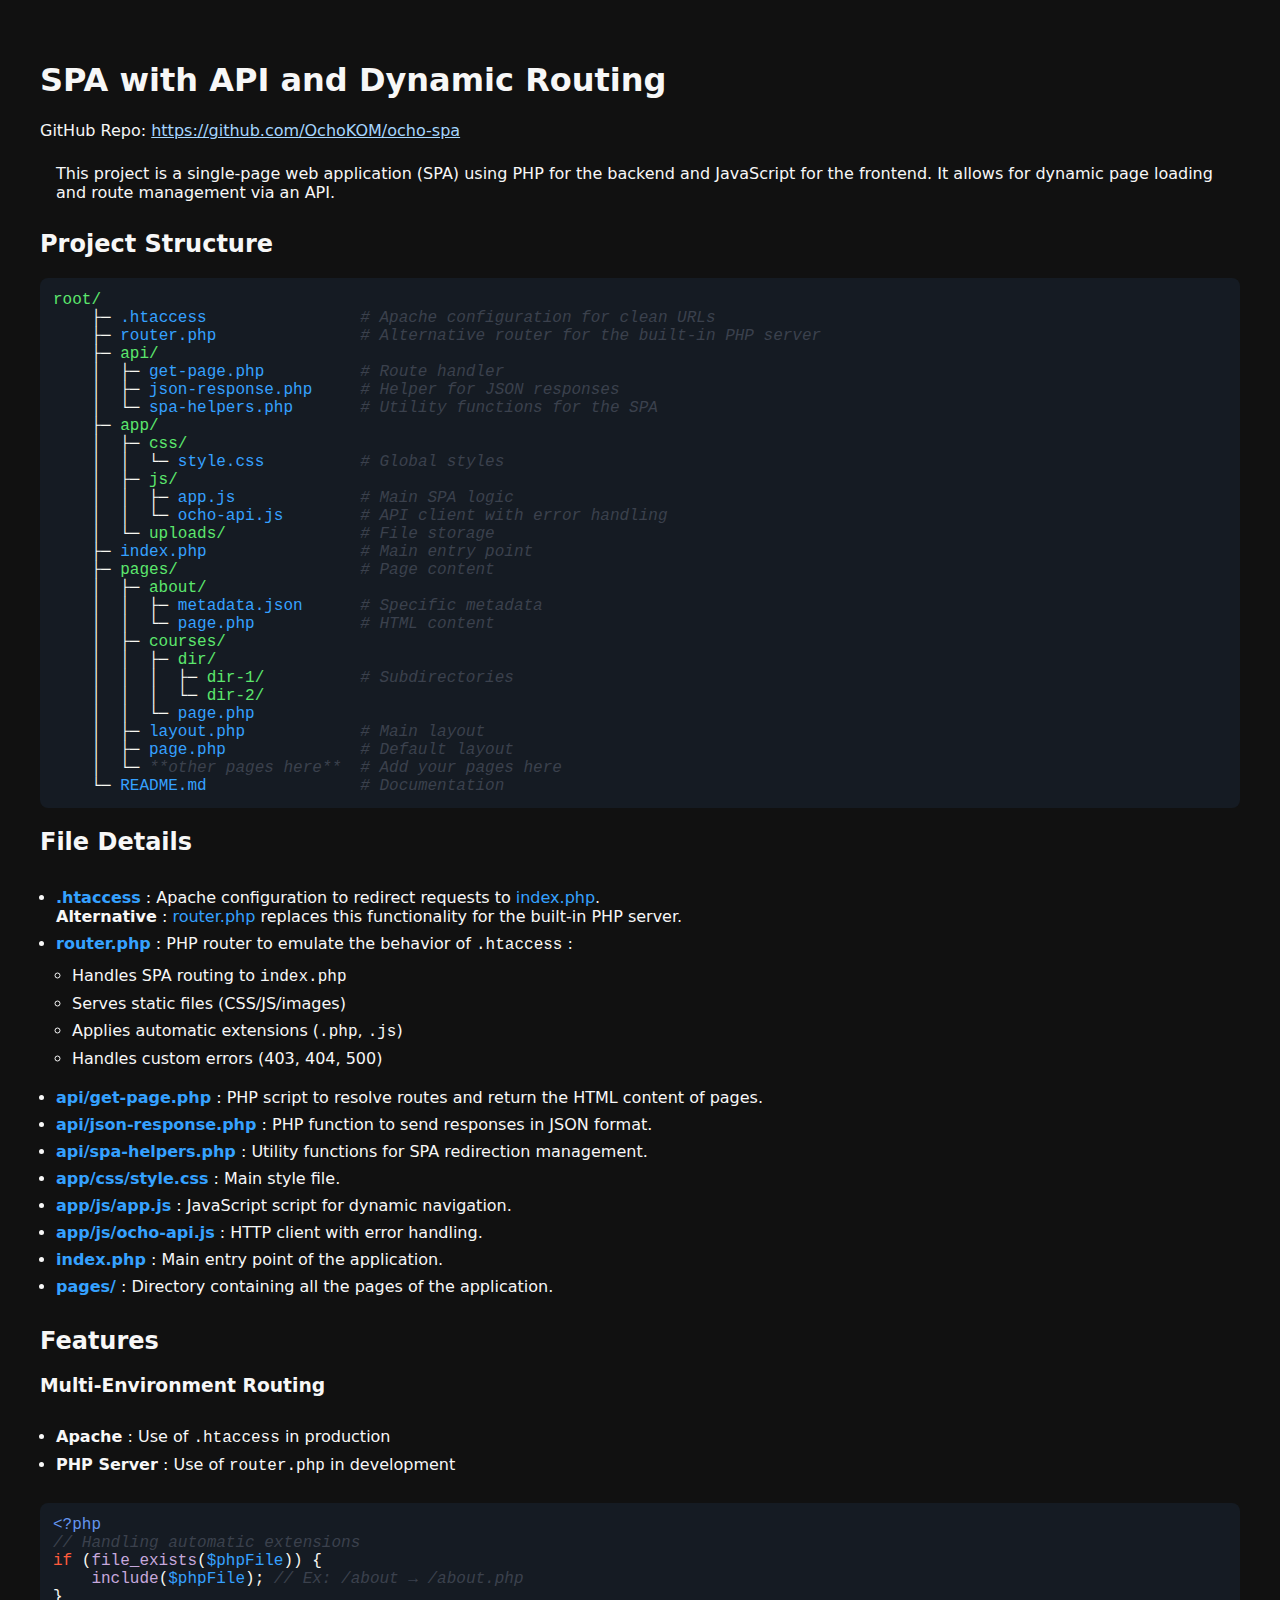
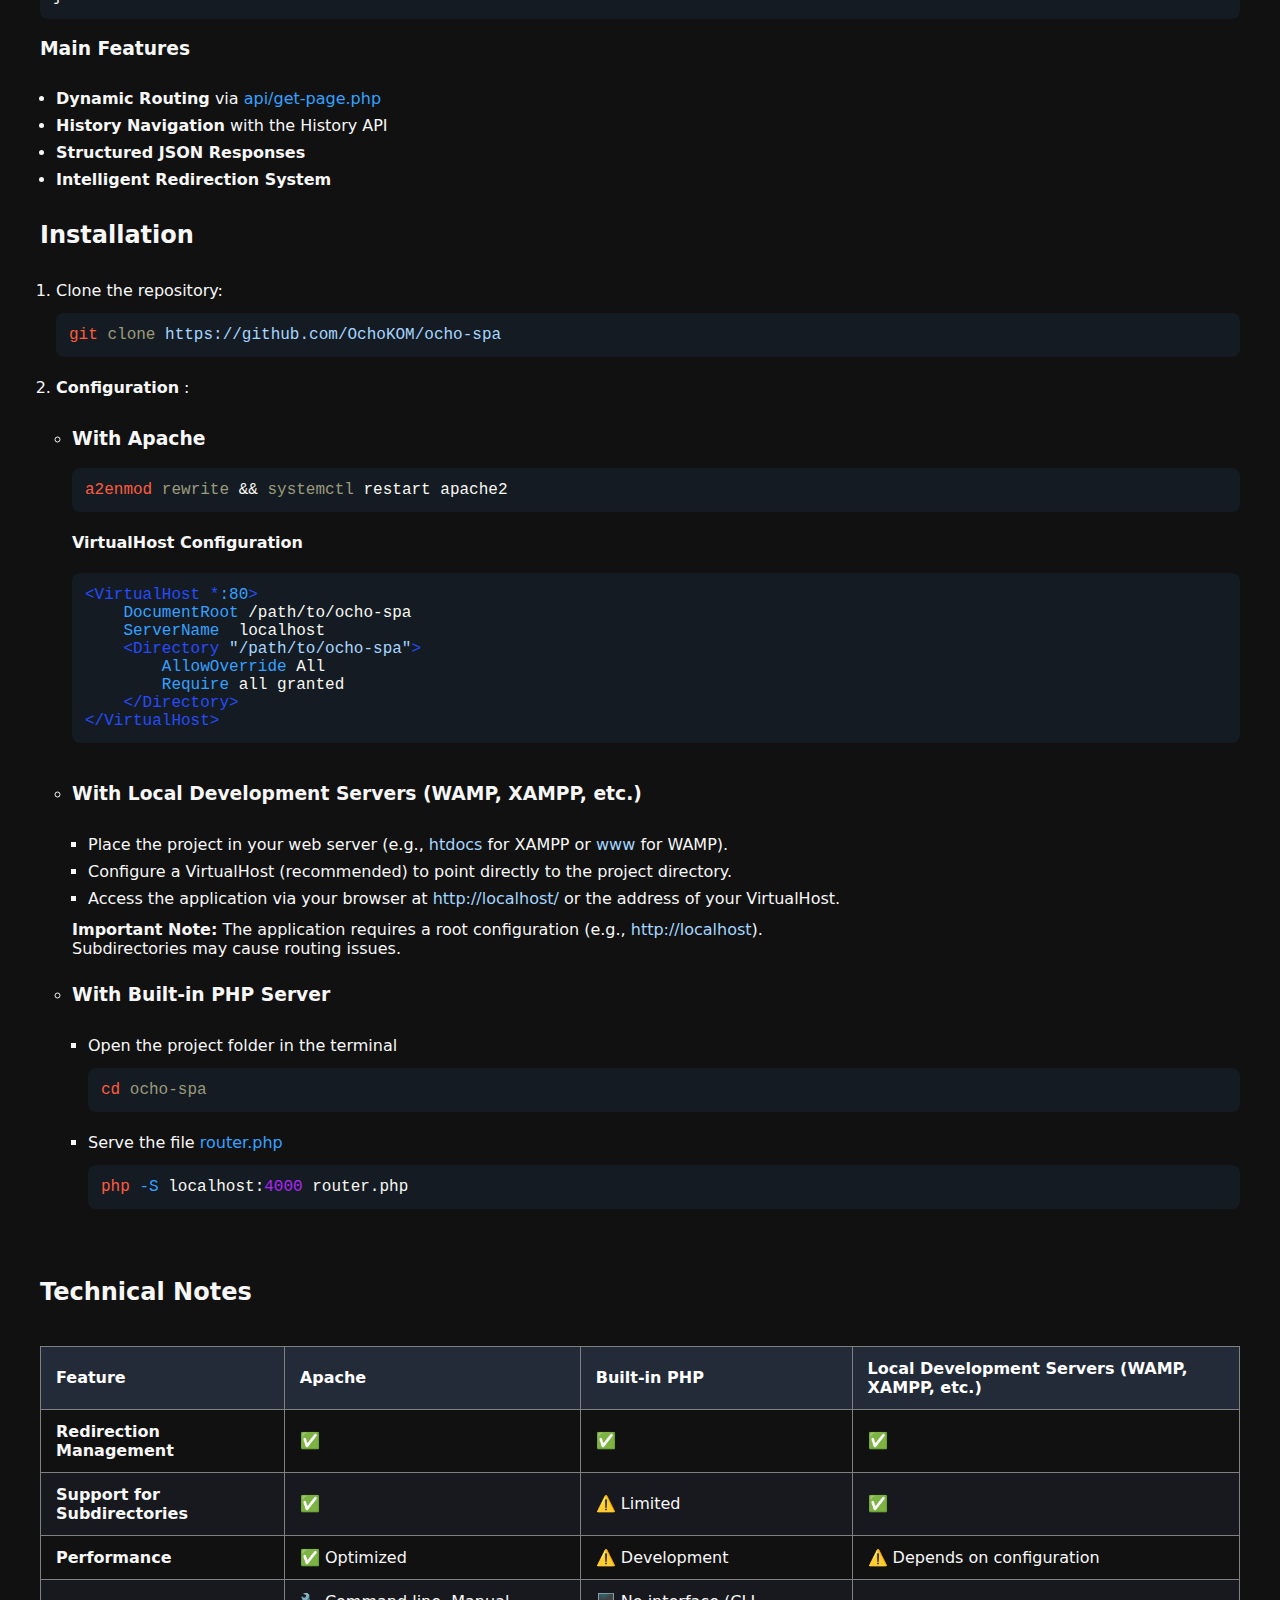
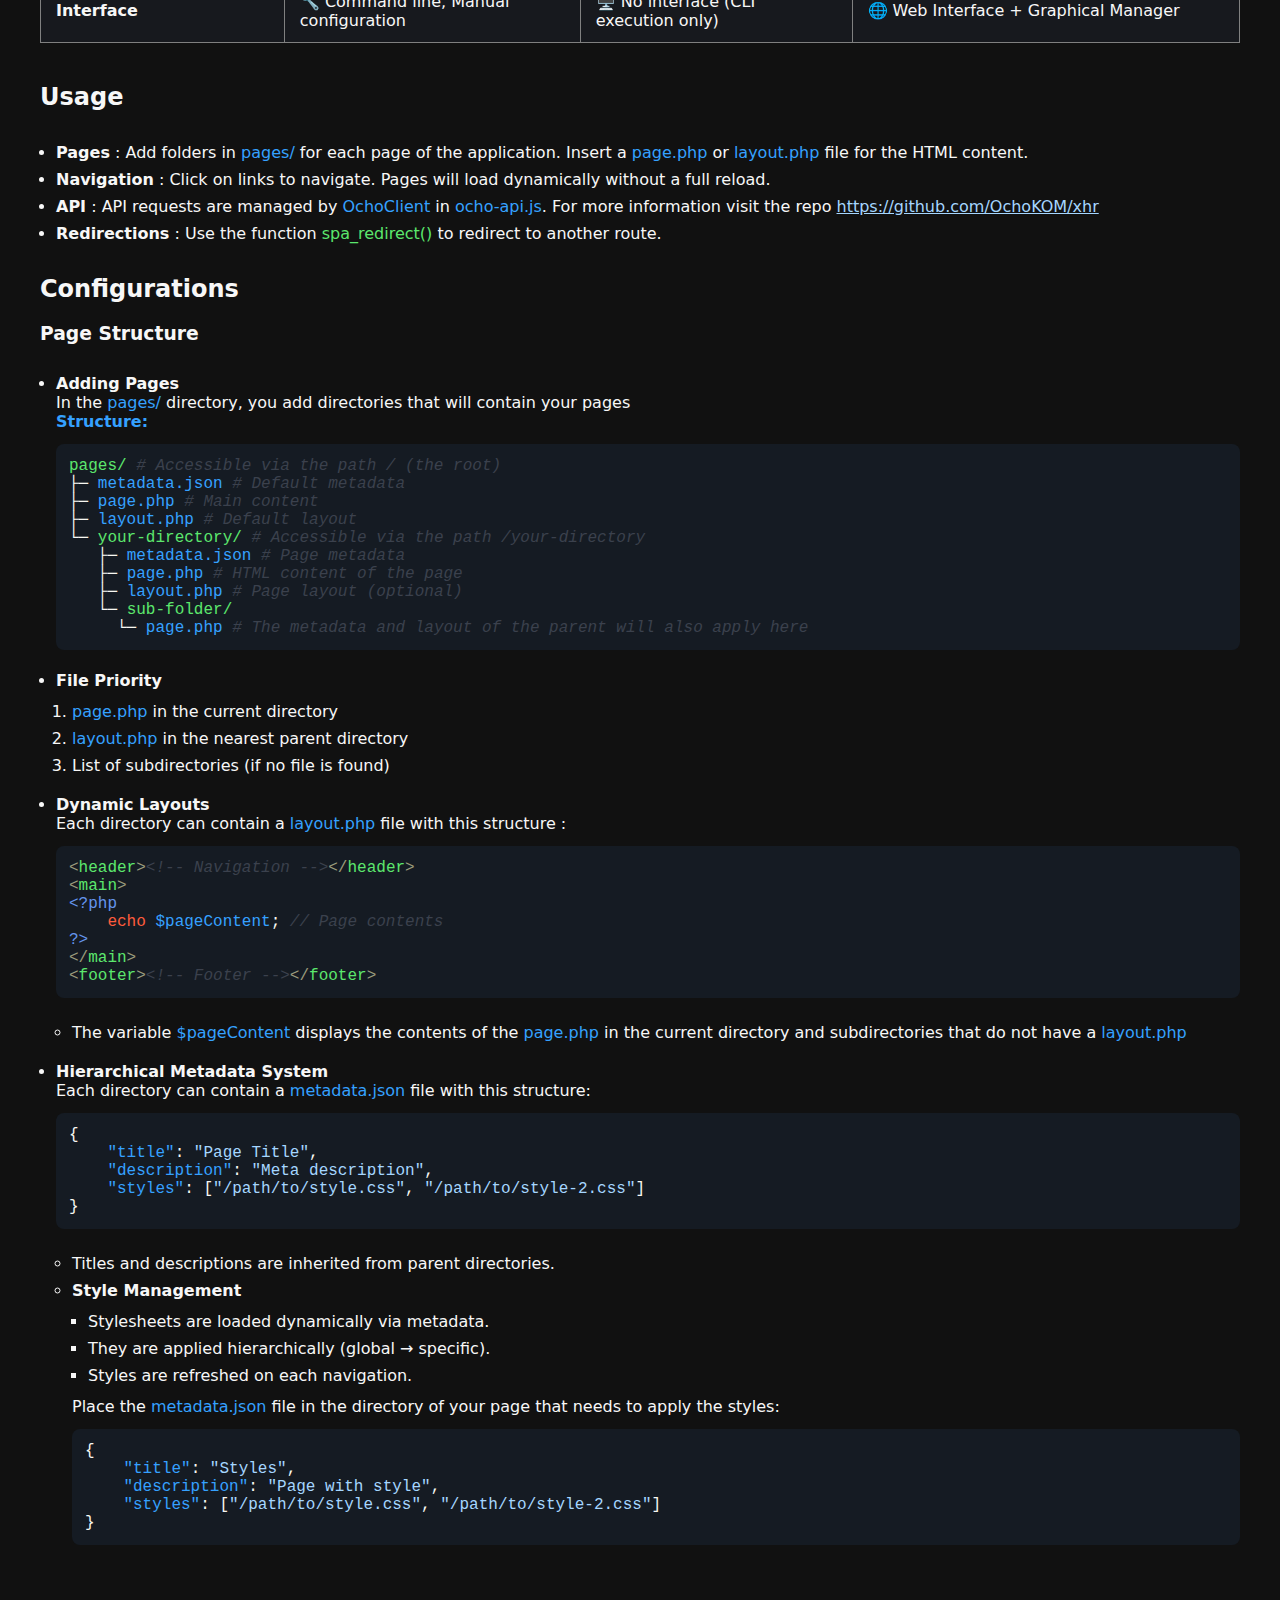
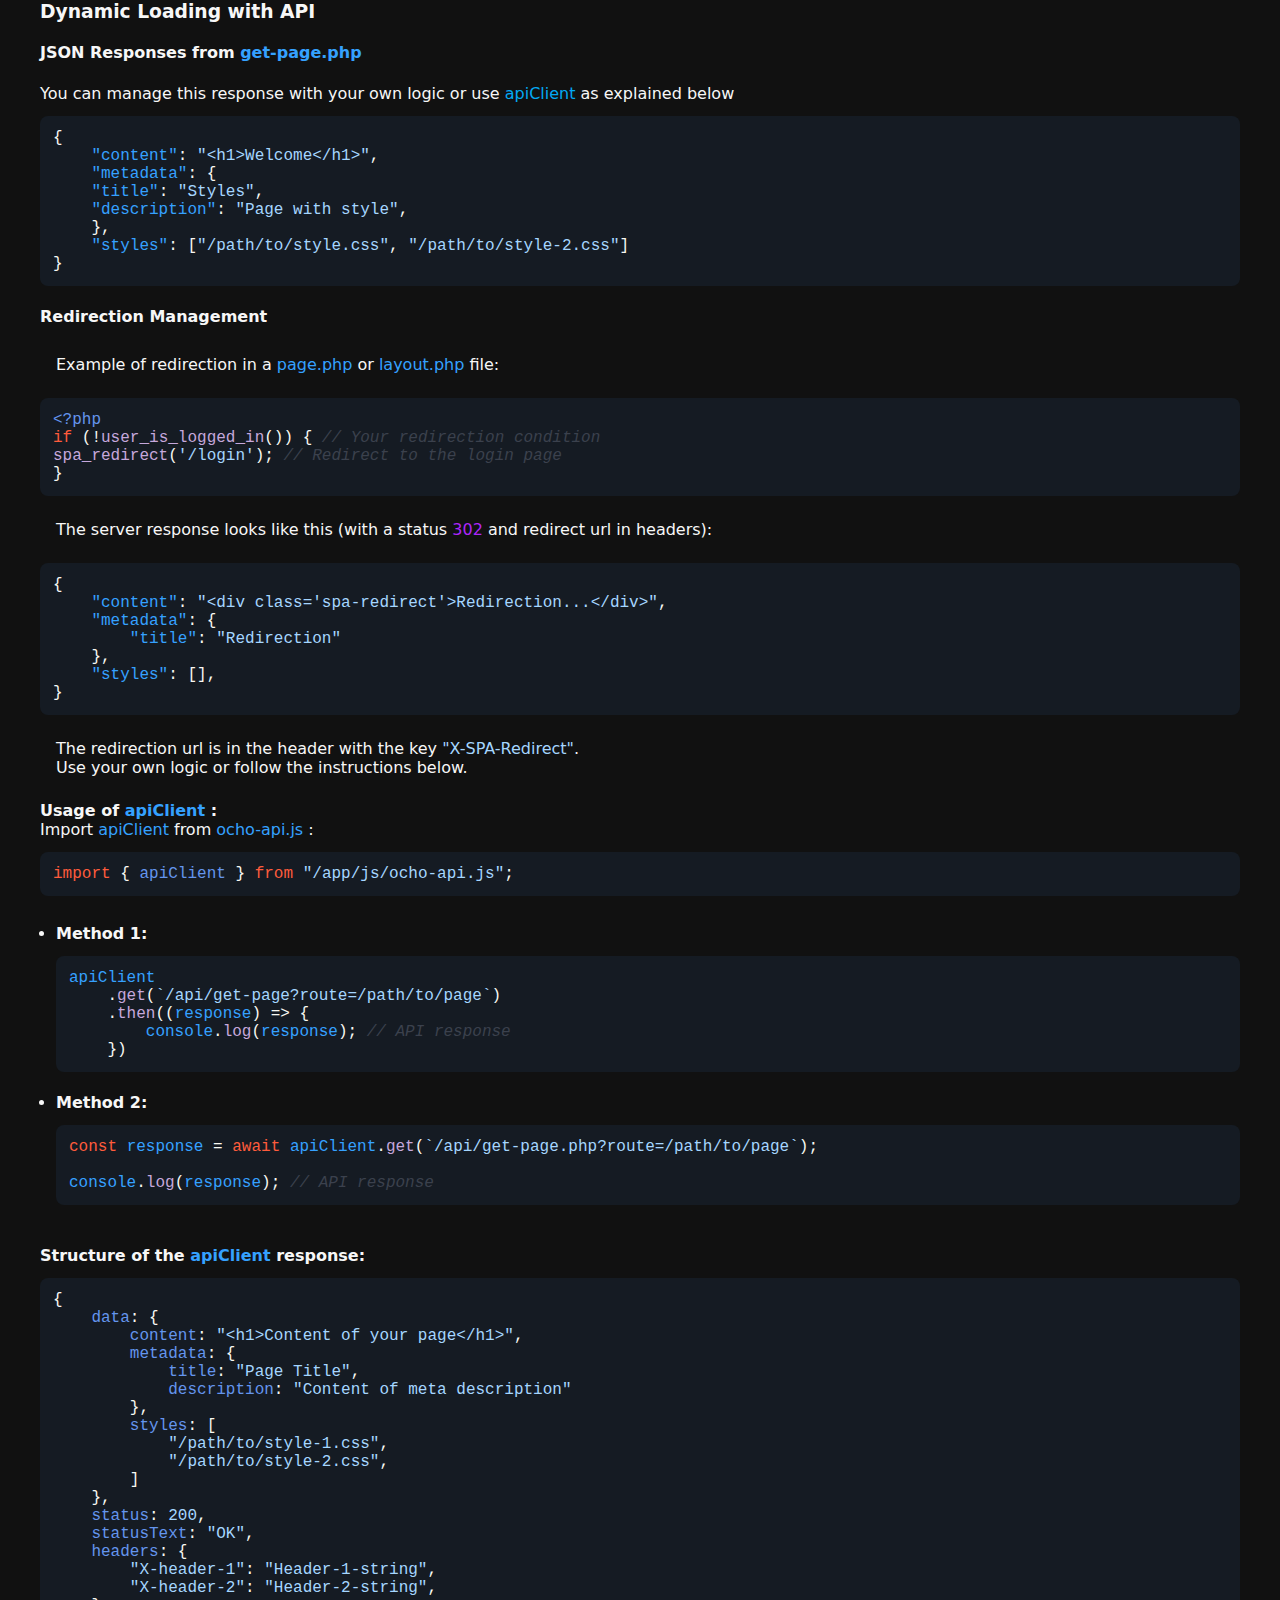
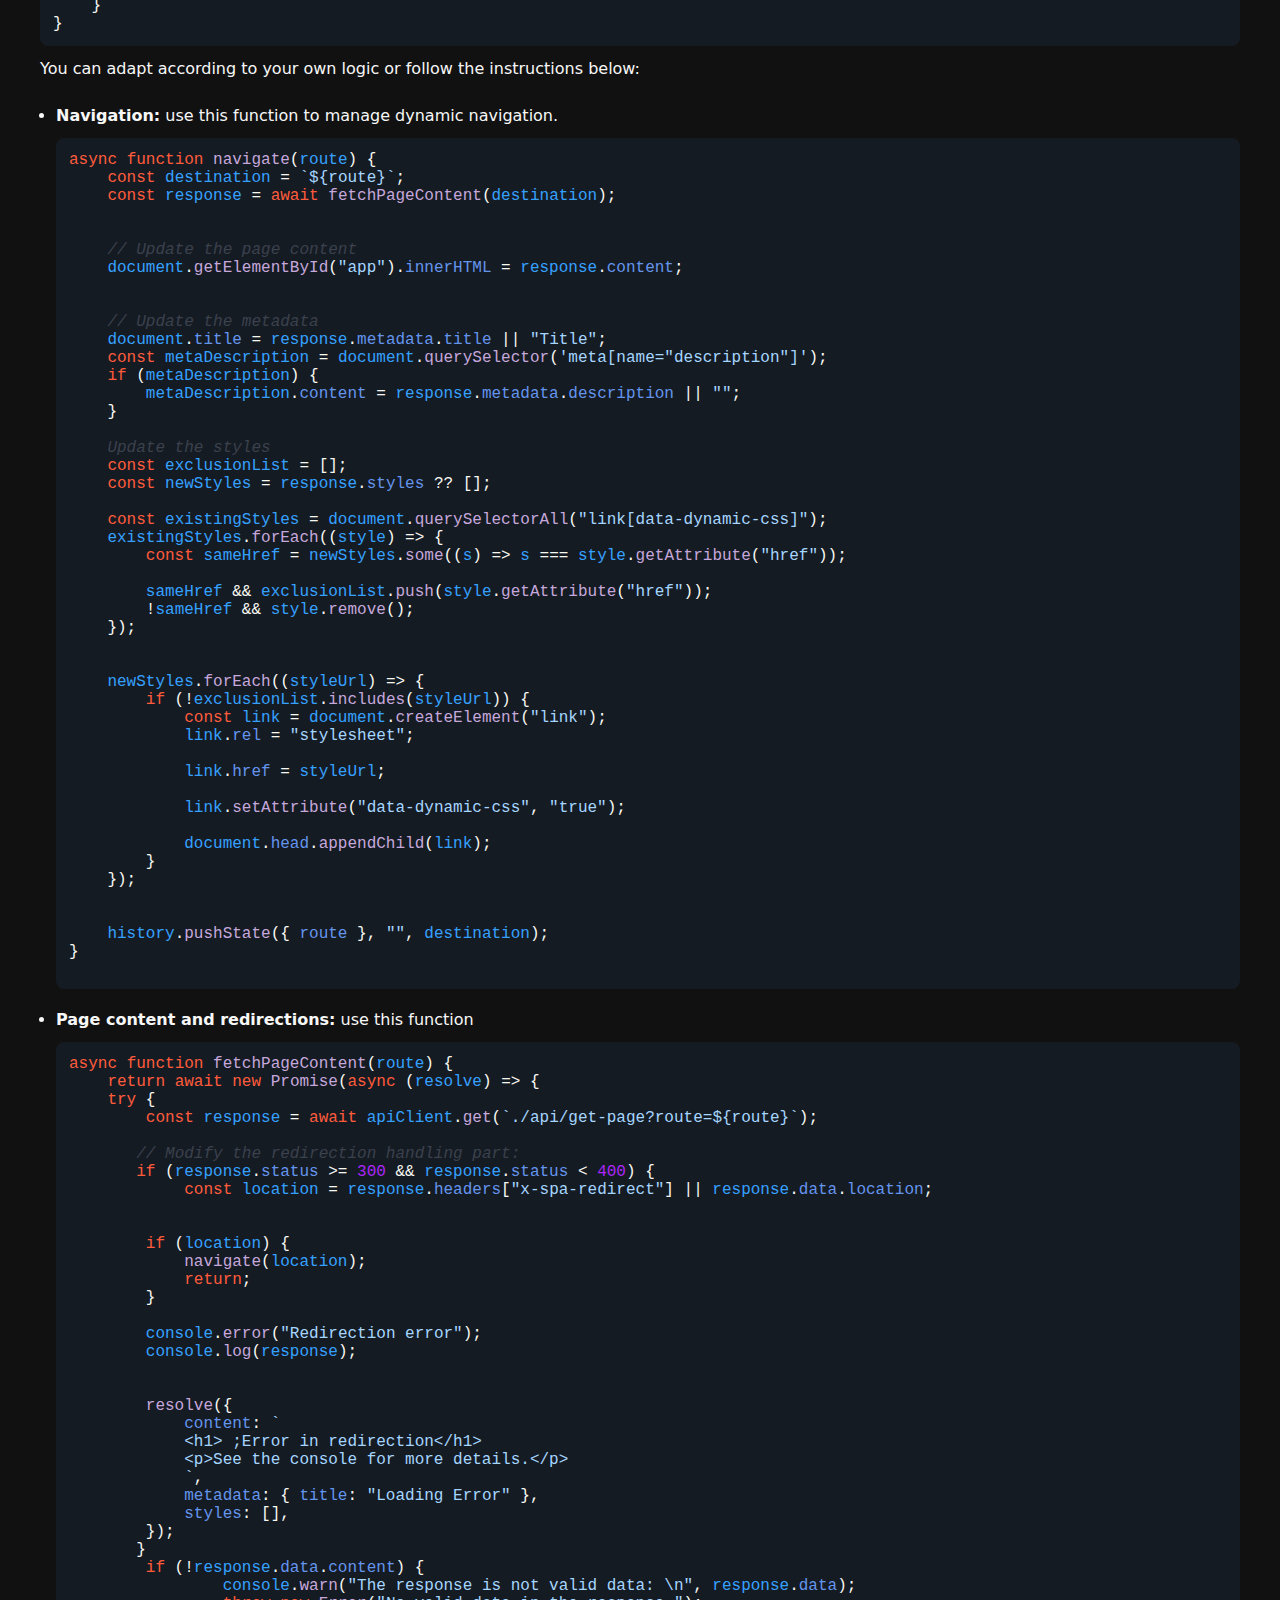
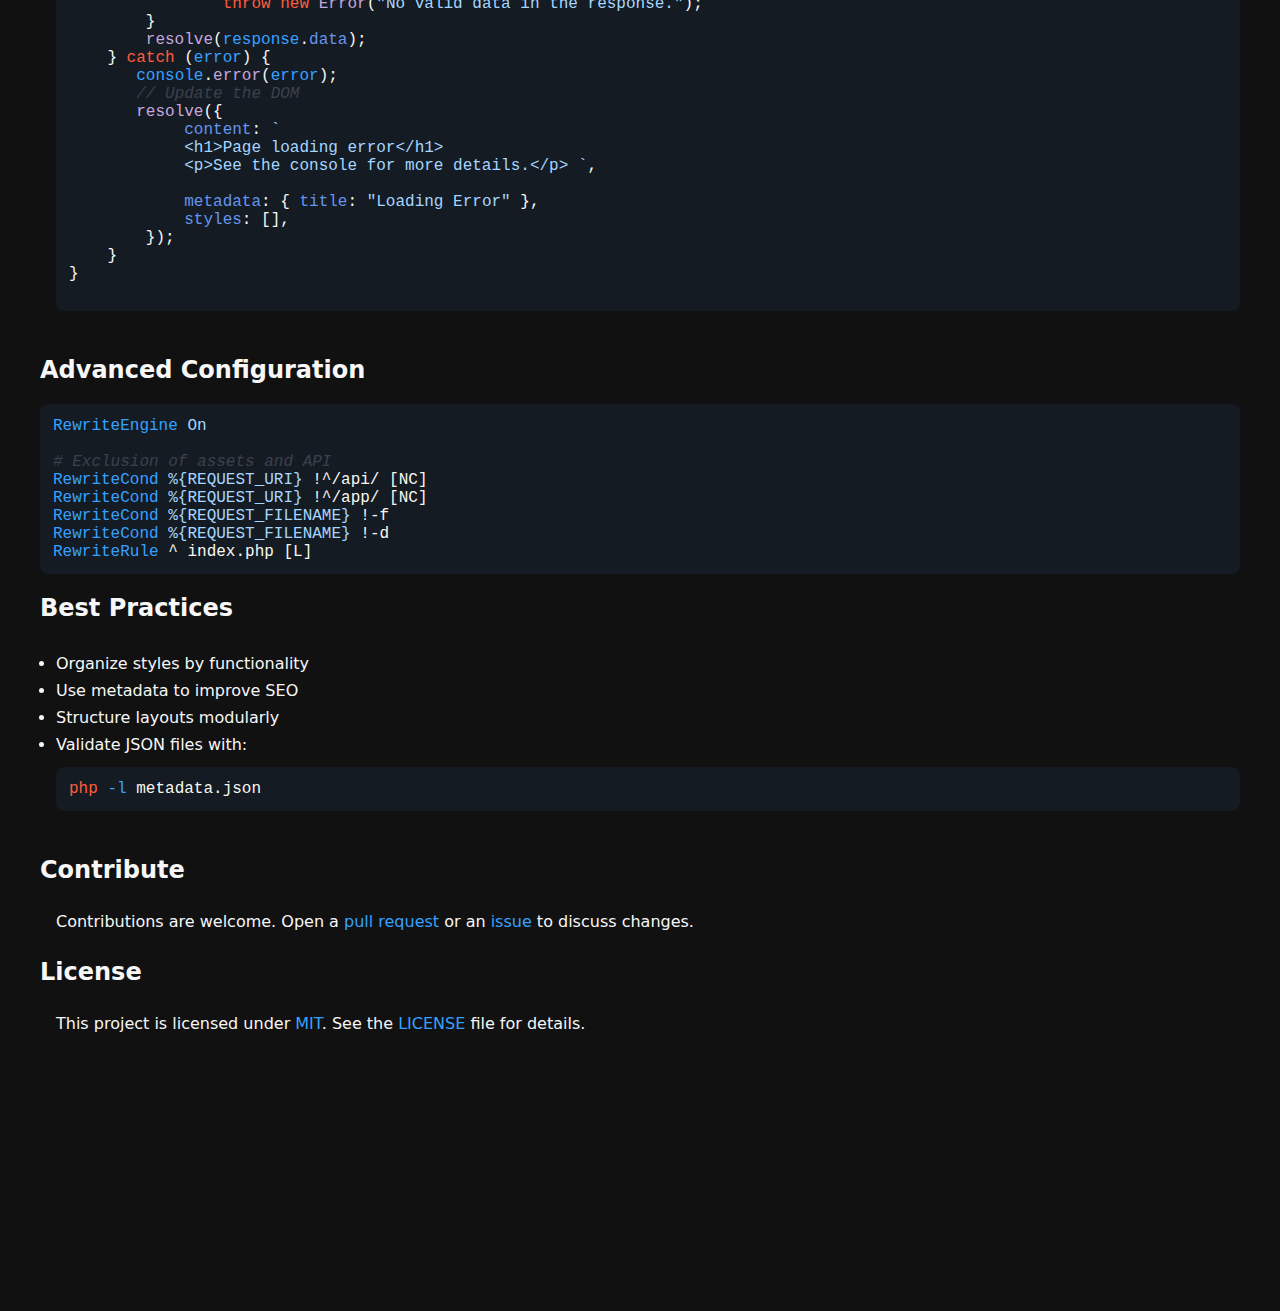
==== commit 453742af: "Réorganisation de la section sur la gestion des redirections et ajout d'exemples dans les fichiers H" ====
--- a/en.html
+++ b/en.html
@@ -264,15 +264,8 @@
                 </ul>
             </li>
         </ul>
-        <div class="advanced-usage">
-            <h3>Redirection Management</h3>
-            <p>Example of redirection in a <span class="identifier">page.php</span> or <span class="identifier">layout.php</span> file:</p>
-        <pre><code><span class="keymethod">&lt;?php</span>
-<span class="key">if</span> (!<span class="method">user_is_logged_in</span>()) { <span class="comment">// Your redirection condition</span>
-    <span class="method">spa_redirect</span>(<span class="string">'/login'</span>); <span class="comment">// Redirect to the login page</span>
-}</code></pre>
-    </div>
-            <h3>Dynamic Loading with API</h3>
+
+        <h3>Dynamic Loading with API</h3>
             
         <h4>JSON Responses from <span class="identifier">get-page.php</span></h4>
         <div>You can manage this response with your own logic or use <span class="key">apiClient</span> as explained below</div>
@@ -284,7 +277,27 @@
     },
     <span class="identifier">"styles"</span>: [<span class="string">"/path/to/style.css"</span>, <span class="string">"/path/to/style-2.css"</span>]
 }</code></pre>
-<strong>Using apiClient:</strong>
+<div class="advanced-usage">
+    <h4>Redirection Management</h4>
+    <p>Example of redirection in a <span class="identifier">page.php</span> or <span class="identifier">layout.php</span> file:</p>
+<pre><code><span class="keymethod">&lt;?php</span>
+<span class="keyword">if</span> (!<span class="method">user_is_logged_in</span>()) { <span class="comment">// Your redirection condition</span>
+<span class="method">spa_redirect</span>(<span class="string">'/login'</span>); <span class="comment">// Redirect to the login page</span>
+}</code></pre>
+</div>
+<div class="advanced-usage">
+    <p>The server response looks like this (with a status <span class="number">302</span> and redirect url in headers):</p>
+<pre><code>{
+    <span class="identifier">"content"</span>: <span class="string">"&lt;div class='spa-redirect'&gt;Redirection...&lt;/div&gt;"</span>,
+    <span class="identifier">"metadata"</span>: {
+        <span class="identifier">"title"</span>: <span class="string">"Redirection"</span>
+    },
+    <span class="identifier">"styles"</span>: [],
+}
+</code></pre>
+<p>The redirection url is in the header with the key <span class="string">"X-SPA-Redirect"</span>. <br> Use your own logic or follow the instructions below.</p>
+</div>
+<strong>Usage of <span class="identifier">apiClient</span> :</strong>
 <div>Import <span class="identifier">apiClient</span> from <span class="identifier">ocho-api.js</span> :</div>
 <pre><code><span class="keyword">import</span> { <span class="keymethod">apiClient</span> } <span class="keyword">from</span> <span class="string">"/app/js/ocho-api.js"</span>;</code></pre>
             <ul>
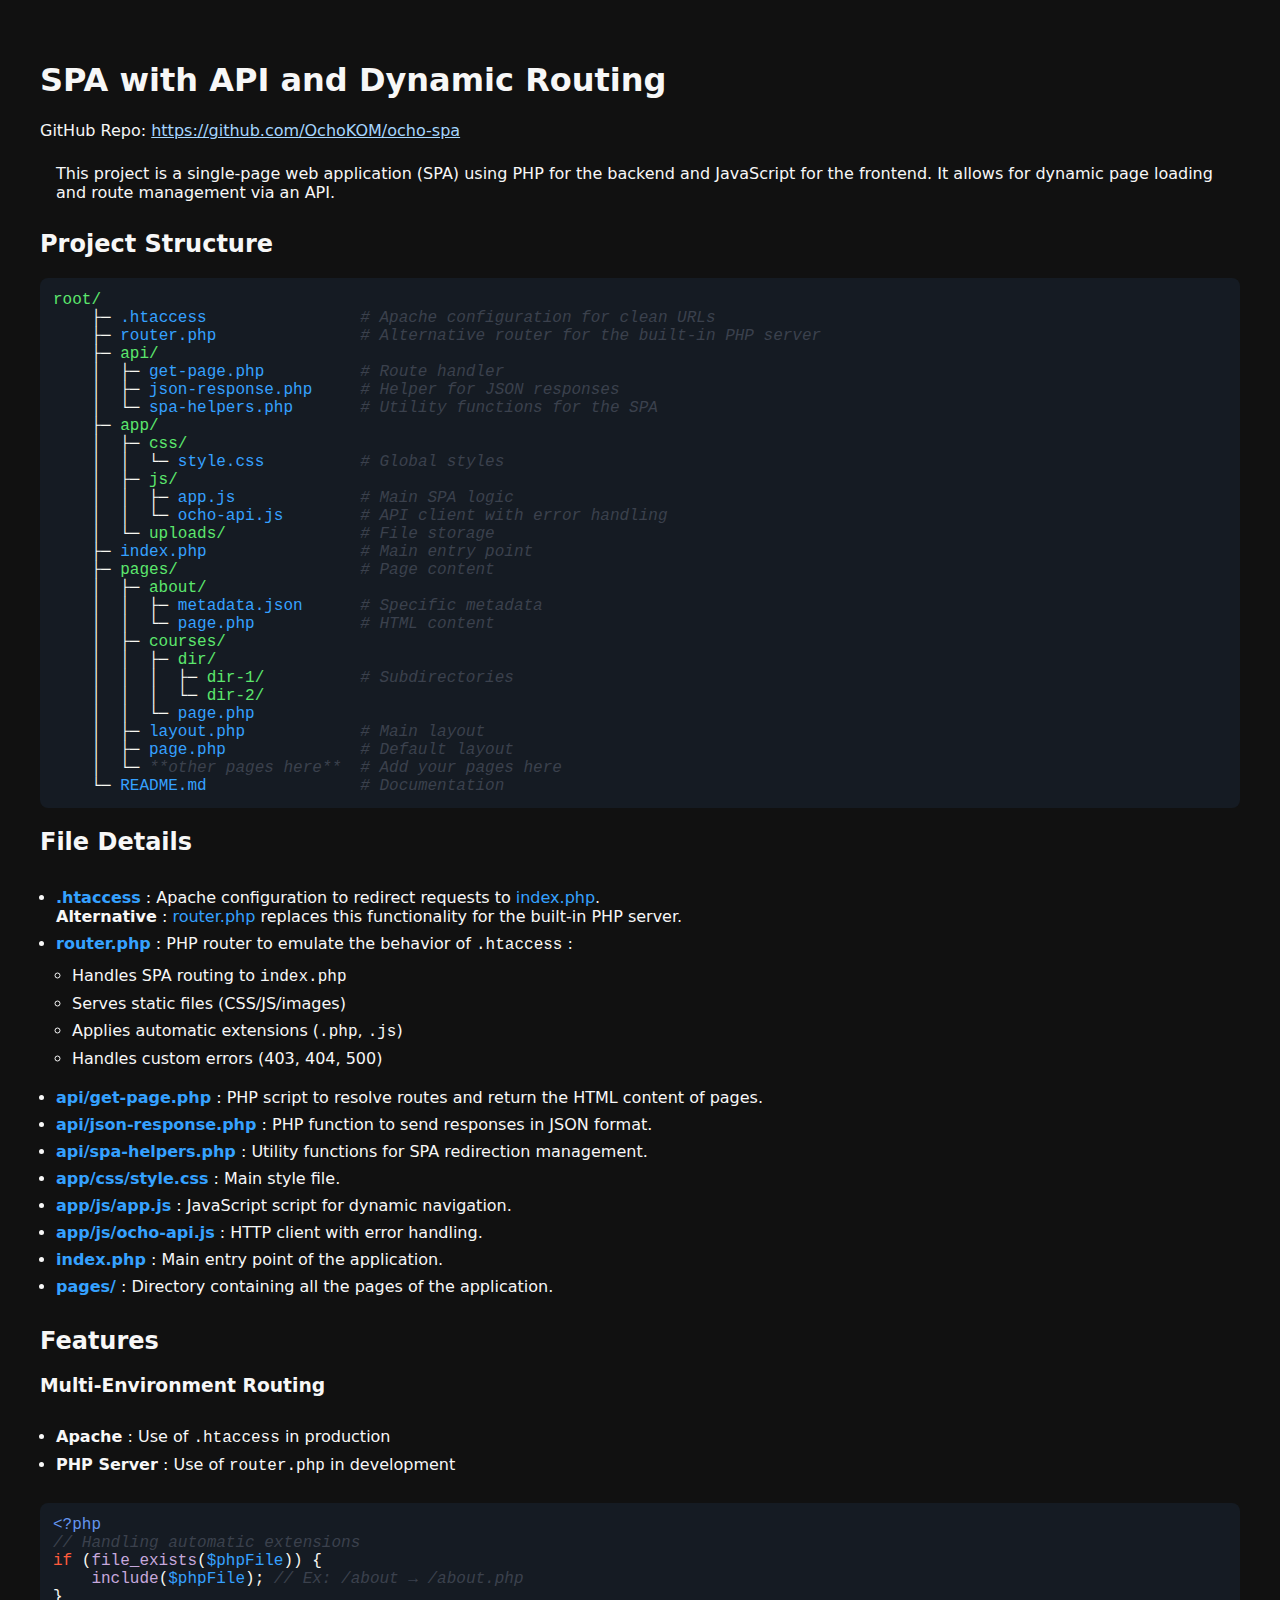
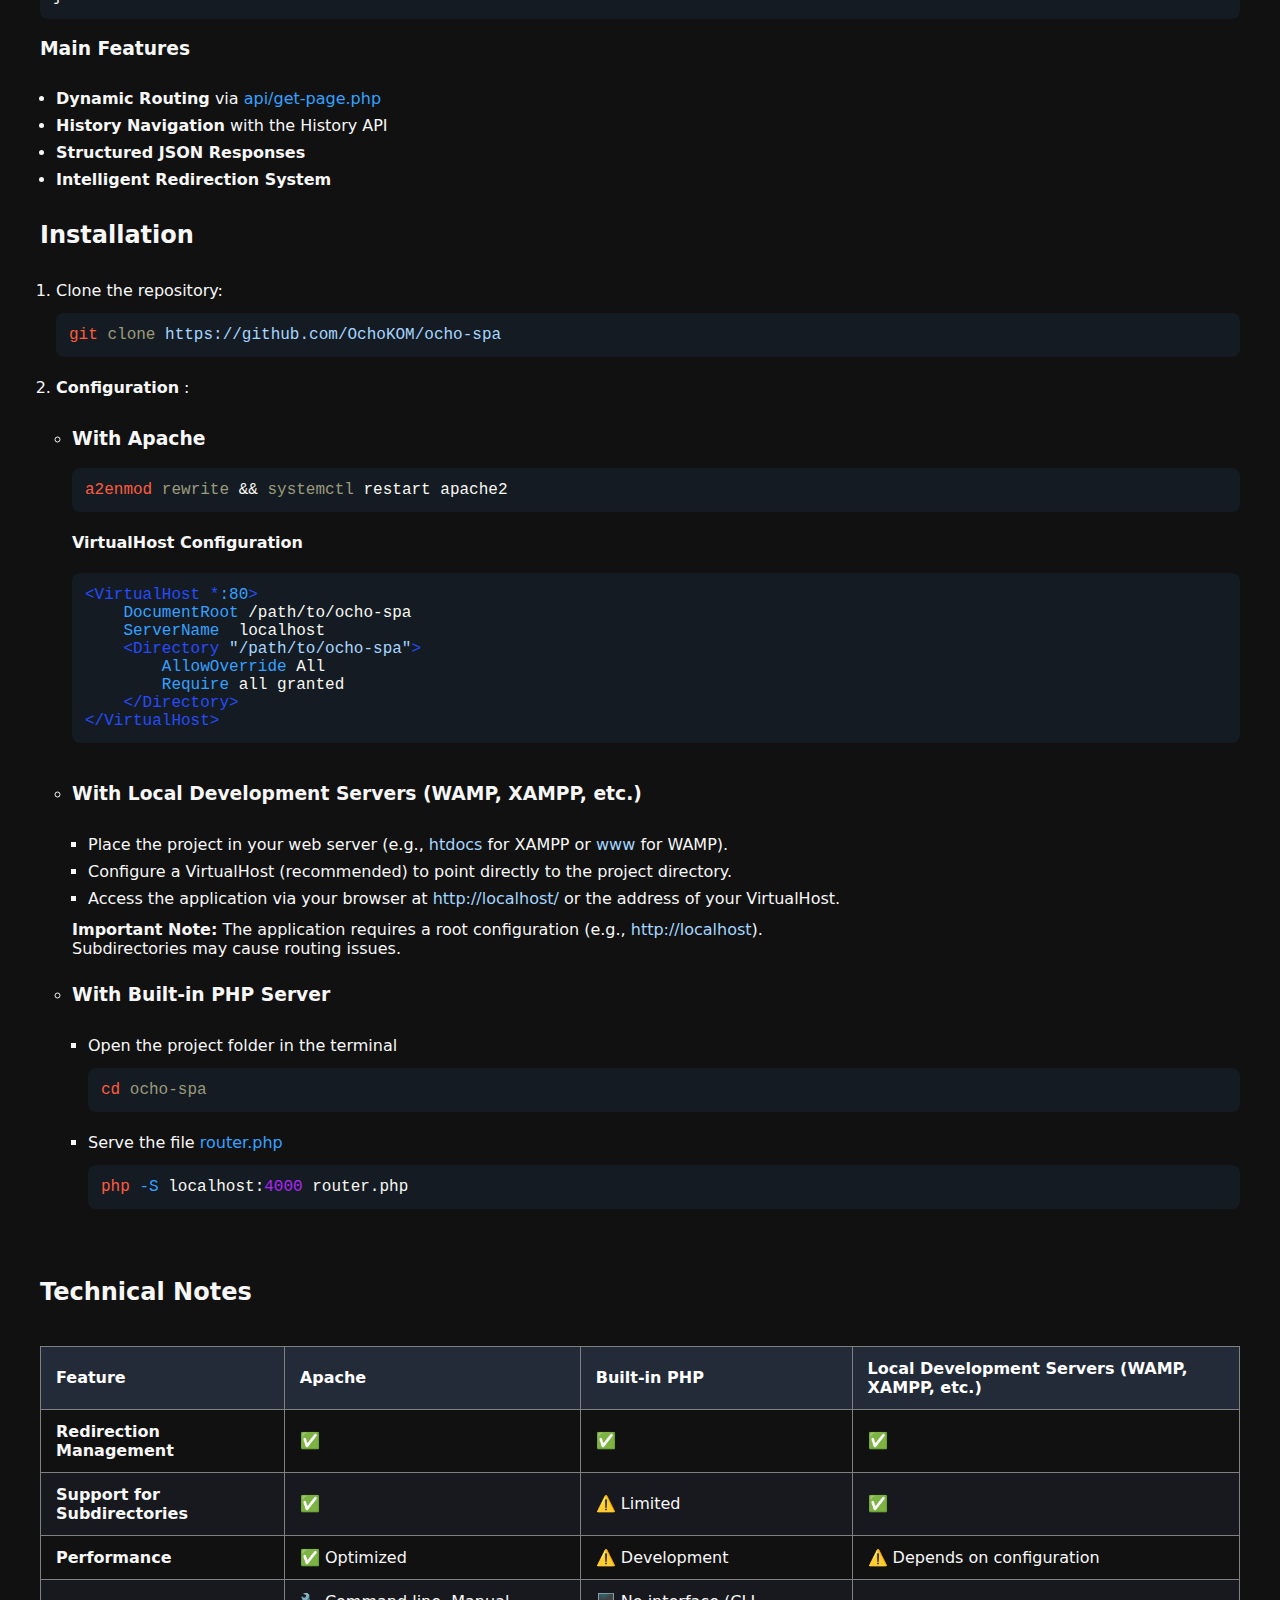
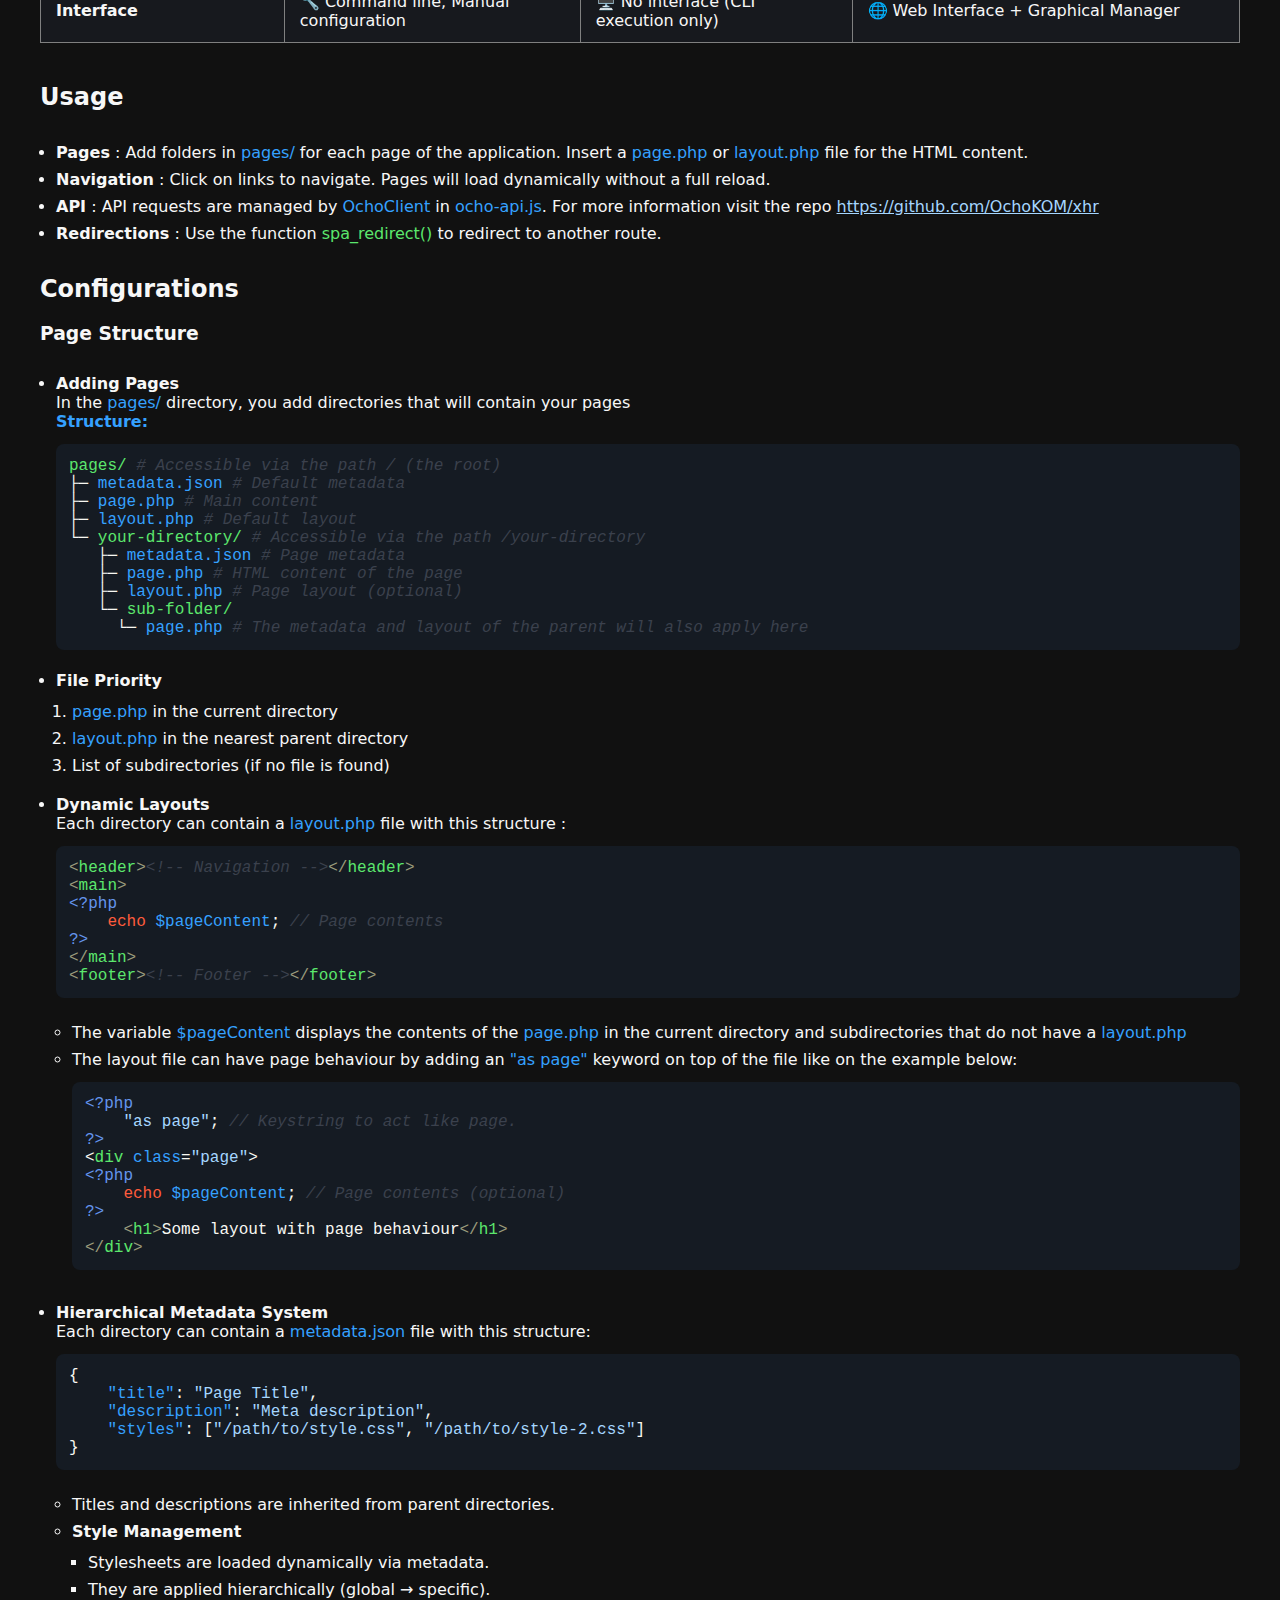
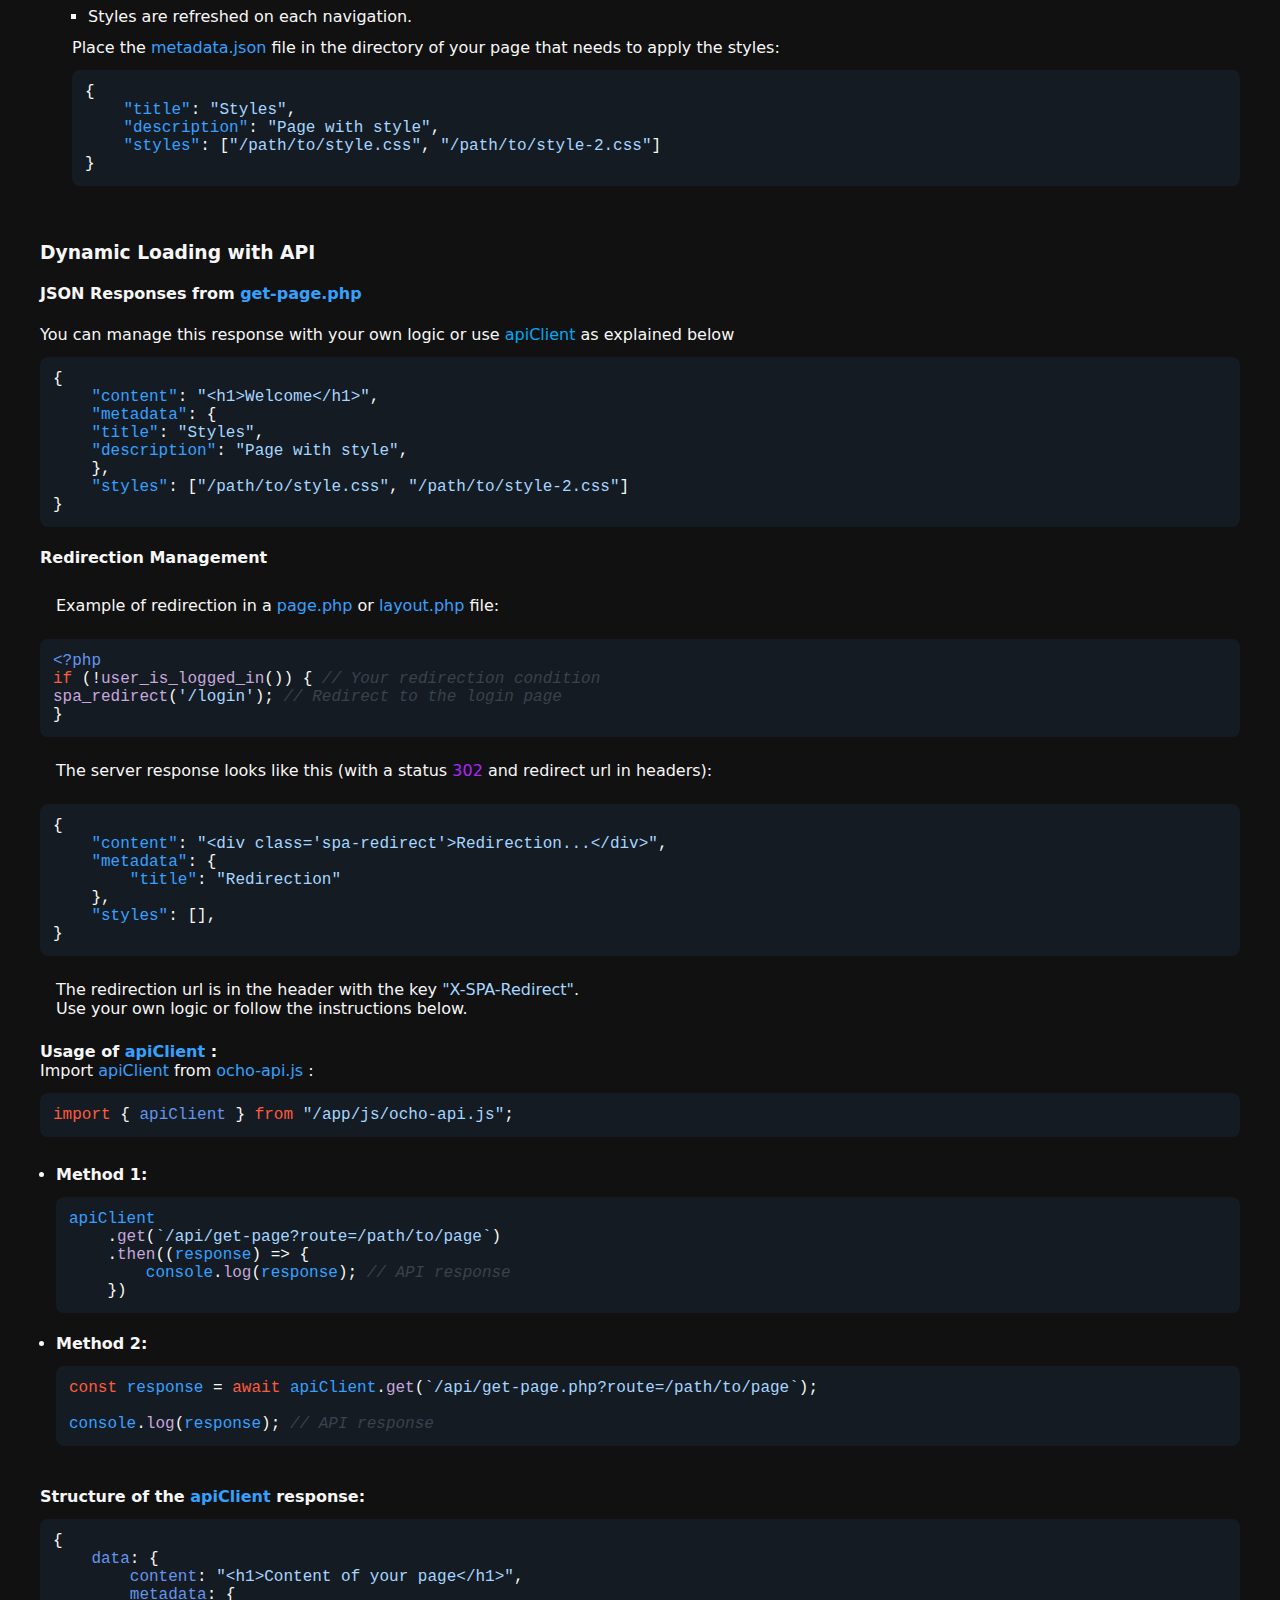
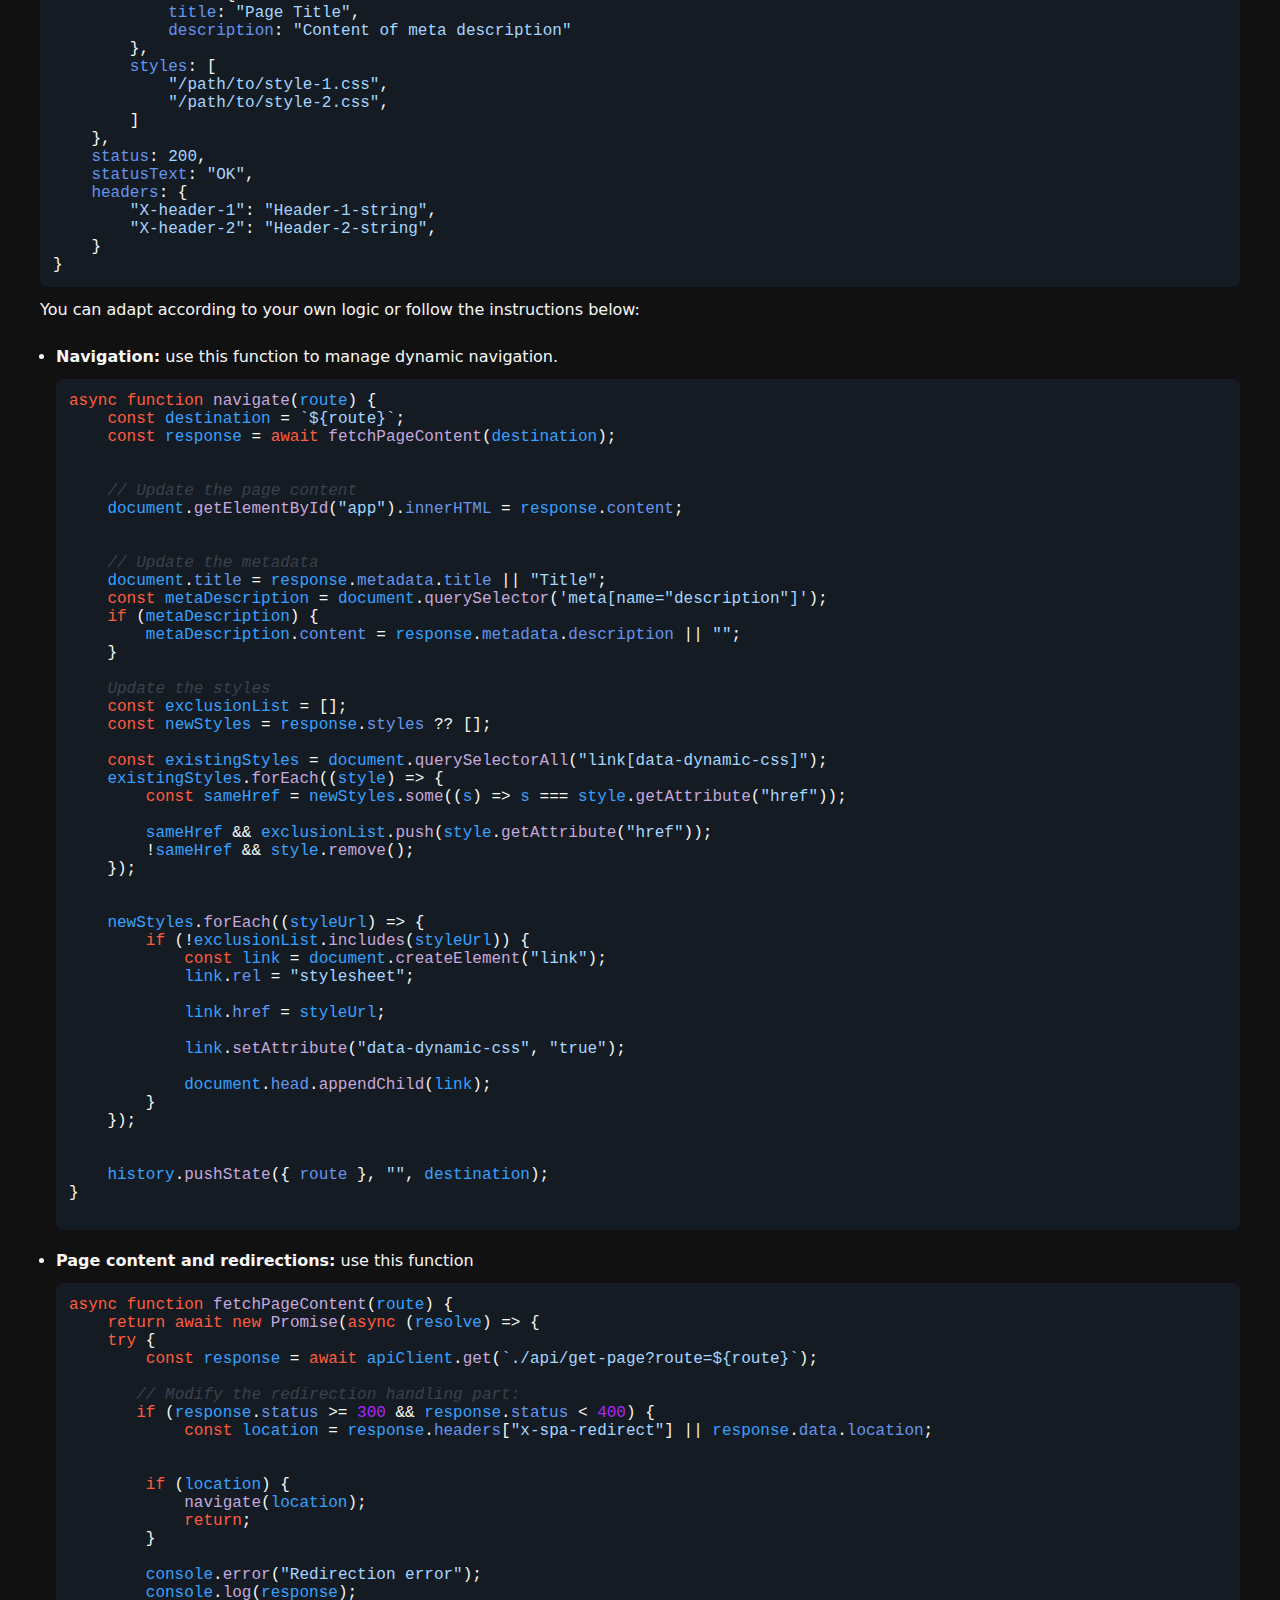
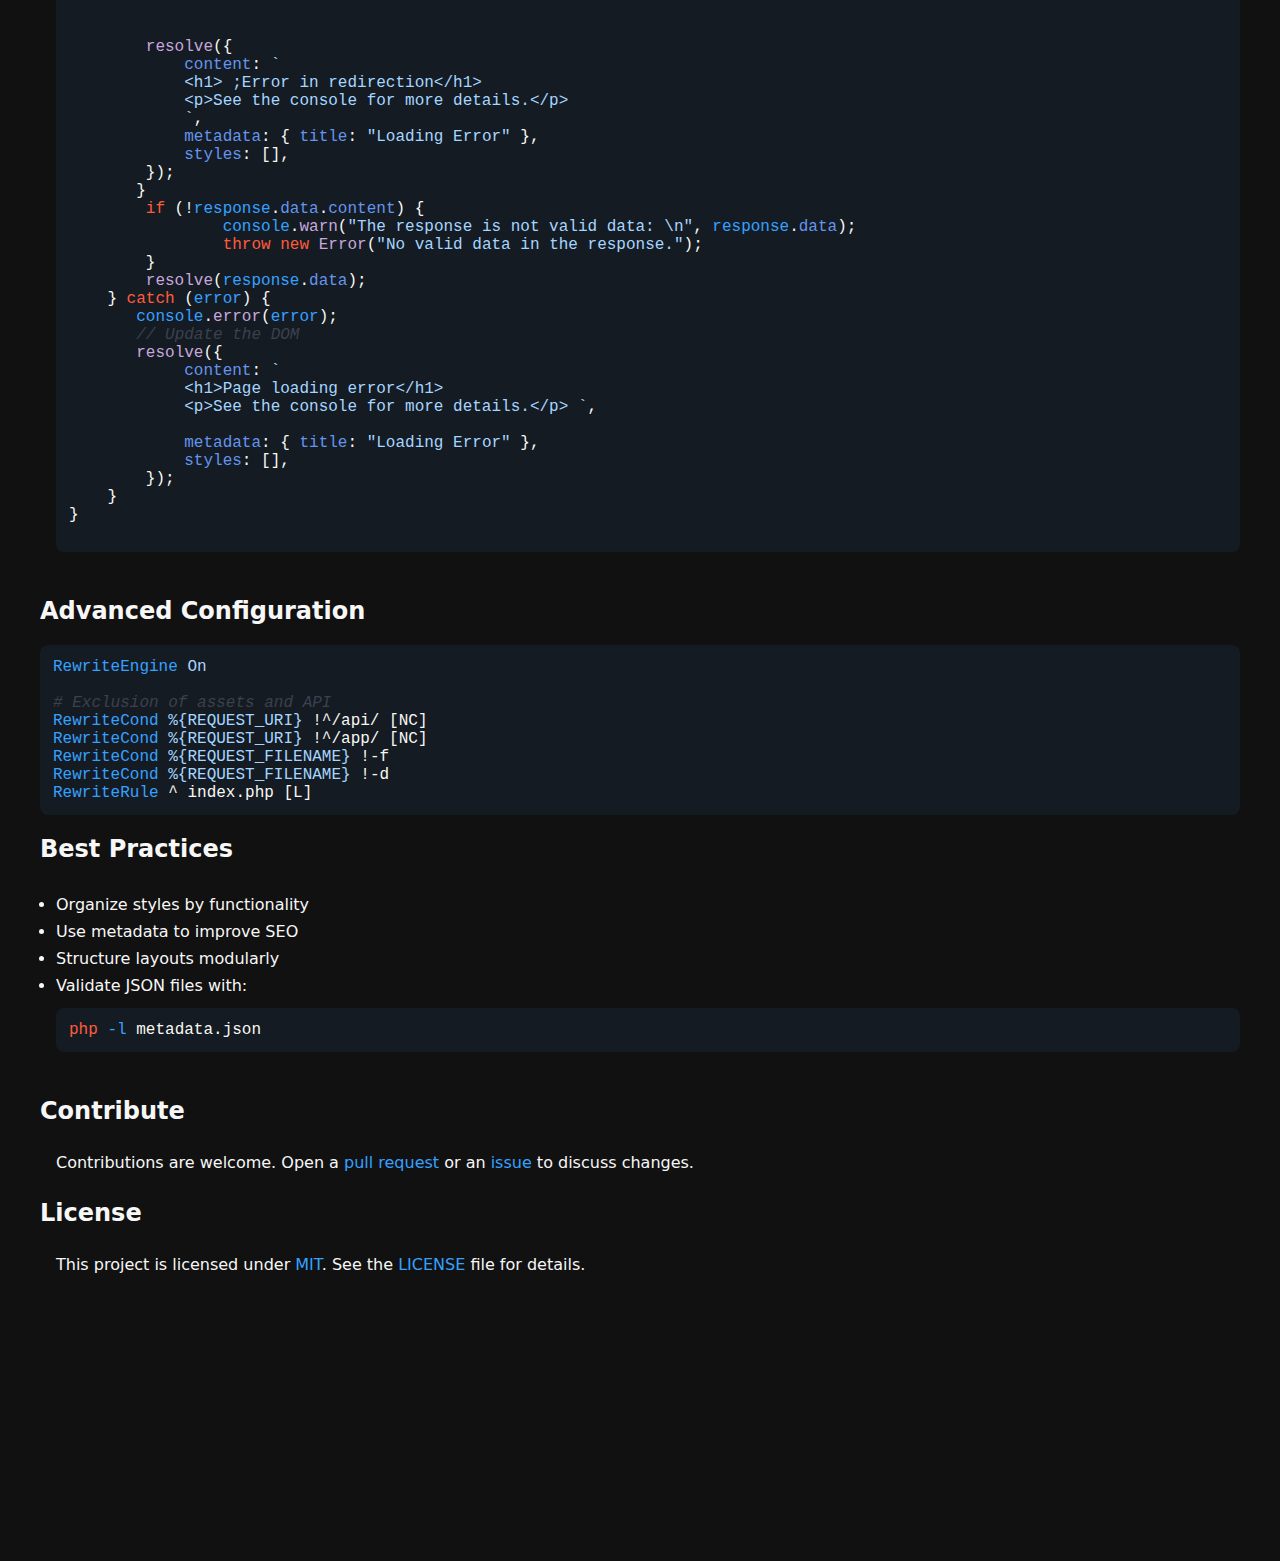
==== commit 28a888dd: ""as page" instructions" ====
--- a/en.html
+++ b/en.html
@@ -231,6 +231,19 @@
 <span class="tag">&lt;<span class="tag-name">footer</span>&gt;</span><span class="comment">&lt;!-- Footer --&gt;</span><span class="tag">&lt;/<span class="tag-name">footer</span>&gt;</span></code></pre>
                 <ul>
                     <li>The variable <span class="identifier">$pageContent</span> displays the contents of the <span class="identifier">page.php</span> in the current directory and subdirectories that do not have a <span class="identifier">layout.php</span></li>
+                    <li>
+                        <div>The layout file can have page behaviour by adding an <span class="identifier">"as page"</span> keyword on top of the file like on the example below:</div>
+                        <pre><code><span class="keymethod">&lt;?php</span> 
+    <span class="string">"as page"</span>; <span class="comment">// Keystring to act like page.</span>
+<span class="keymethod">?&gt;</span>
+&lt;<span class="tag-name">div</span> <span class="identifier">class</span>=<span class="string">"page"</span>&gt;
+<span class="keymethod">&lt;?php</span> 
+    <span class="keyword">echo</span> <span class="identifier">$pageContent</span>; <span class="comment">// Page contents (optional)</span>
+<span class="keymethod">?&gt;</span>
+    <span class="tag">&lt;<span class="tag-name">h1</span>&gt;</span>Some layout with page behaviour<span class="tag">&lt;/<span class="tag-name">h1</span>&gt;</span>
+<span class="tag">&lt;/<span class="tag-name">div</span>&gt;</span>
+</code></pre>
+                    </li>
                 </ul>
             </li>
             <li>
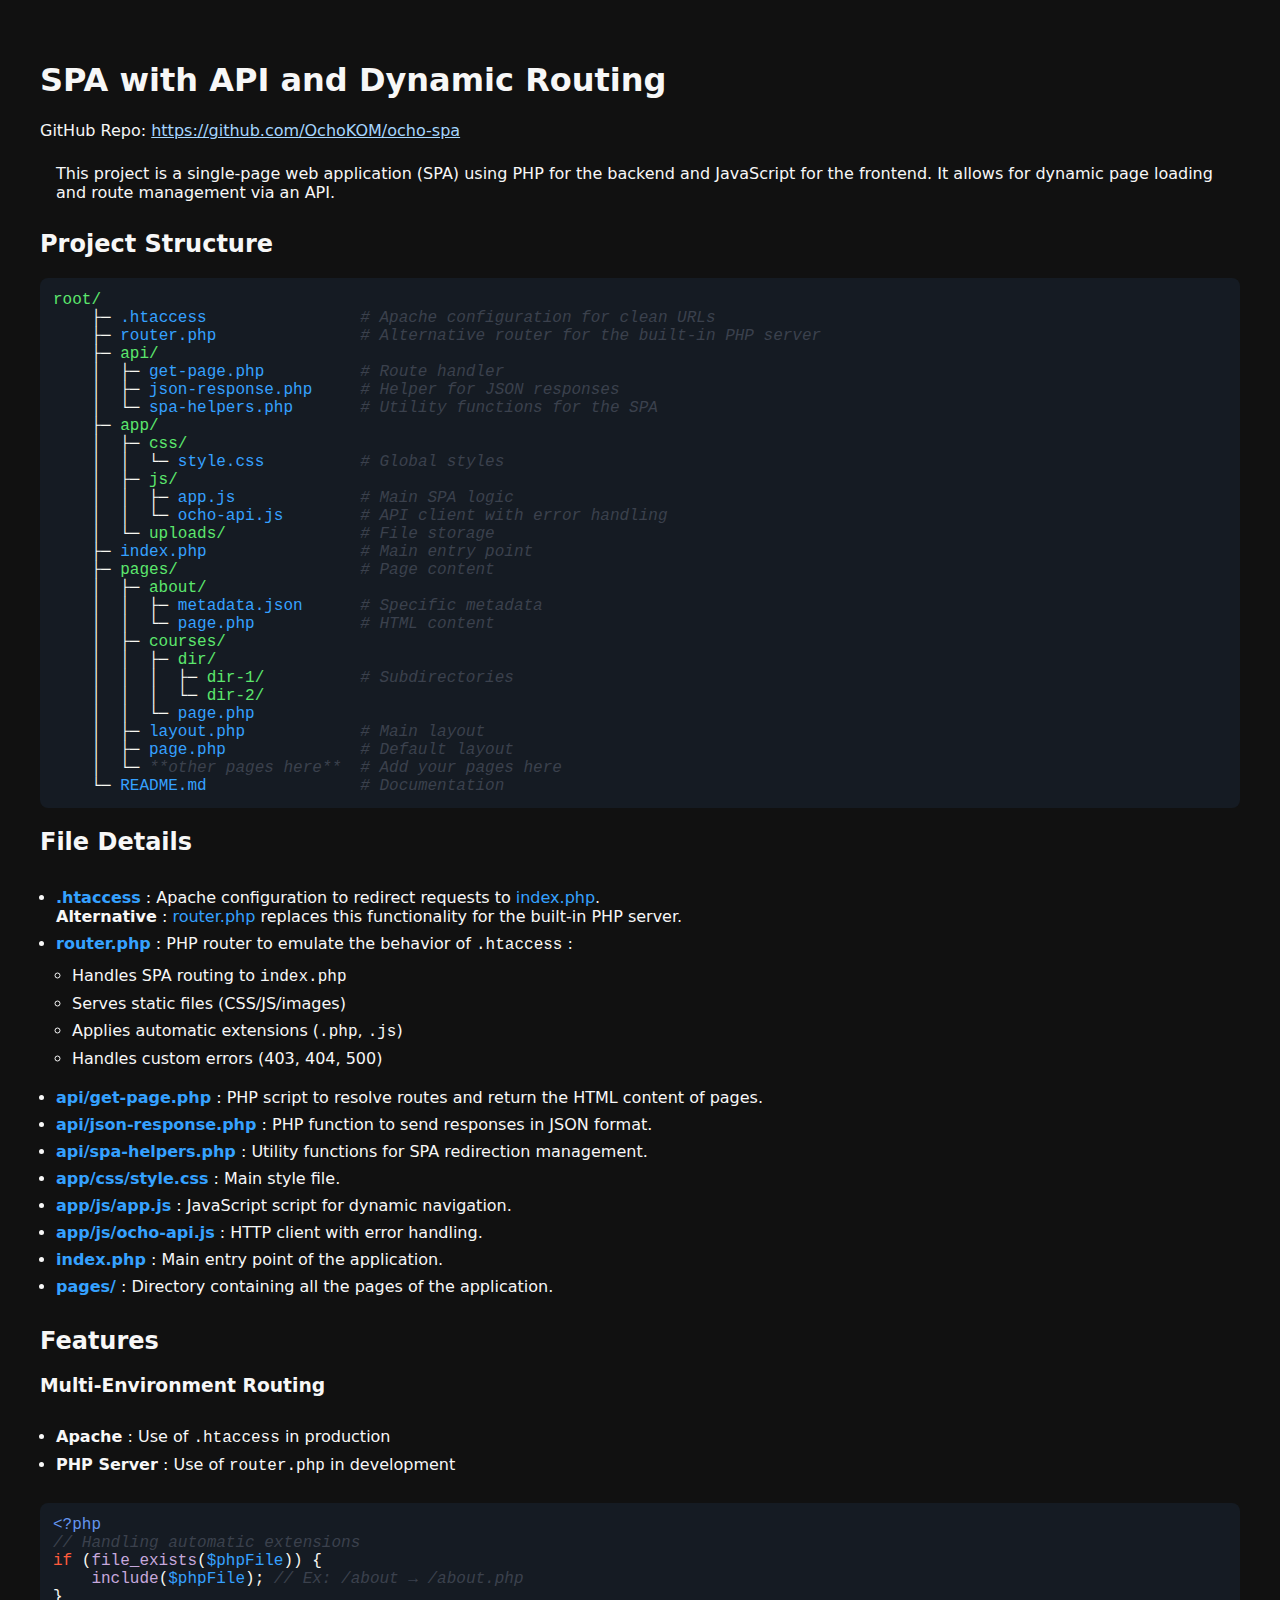
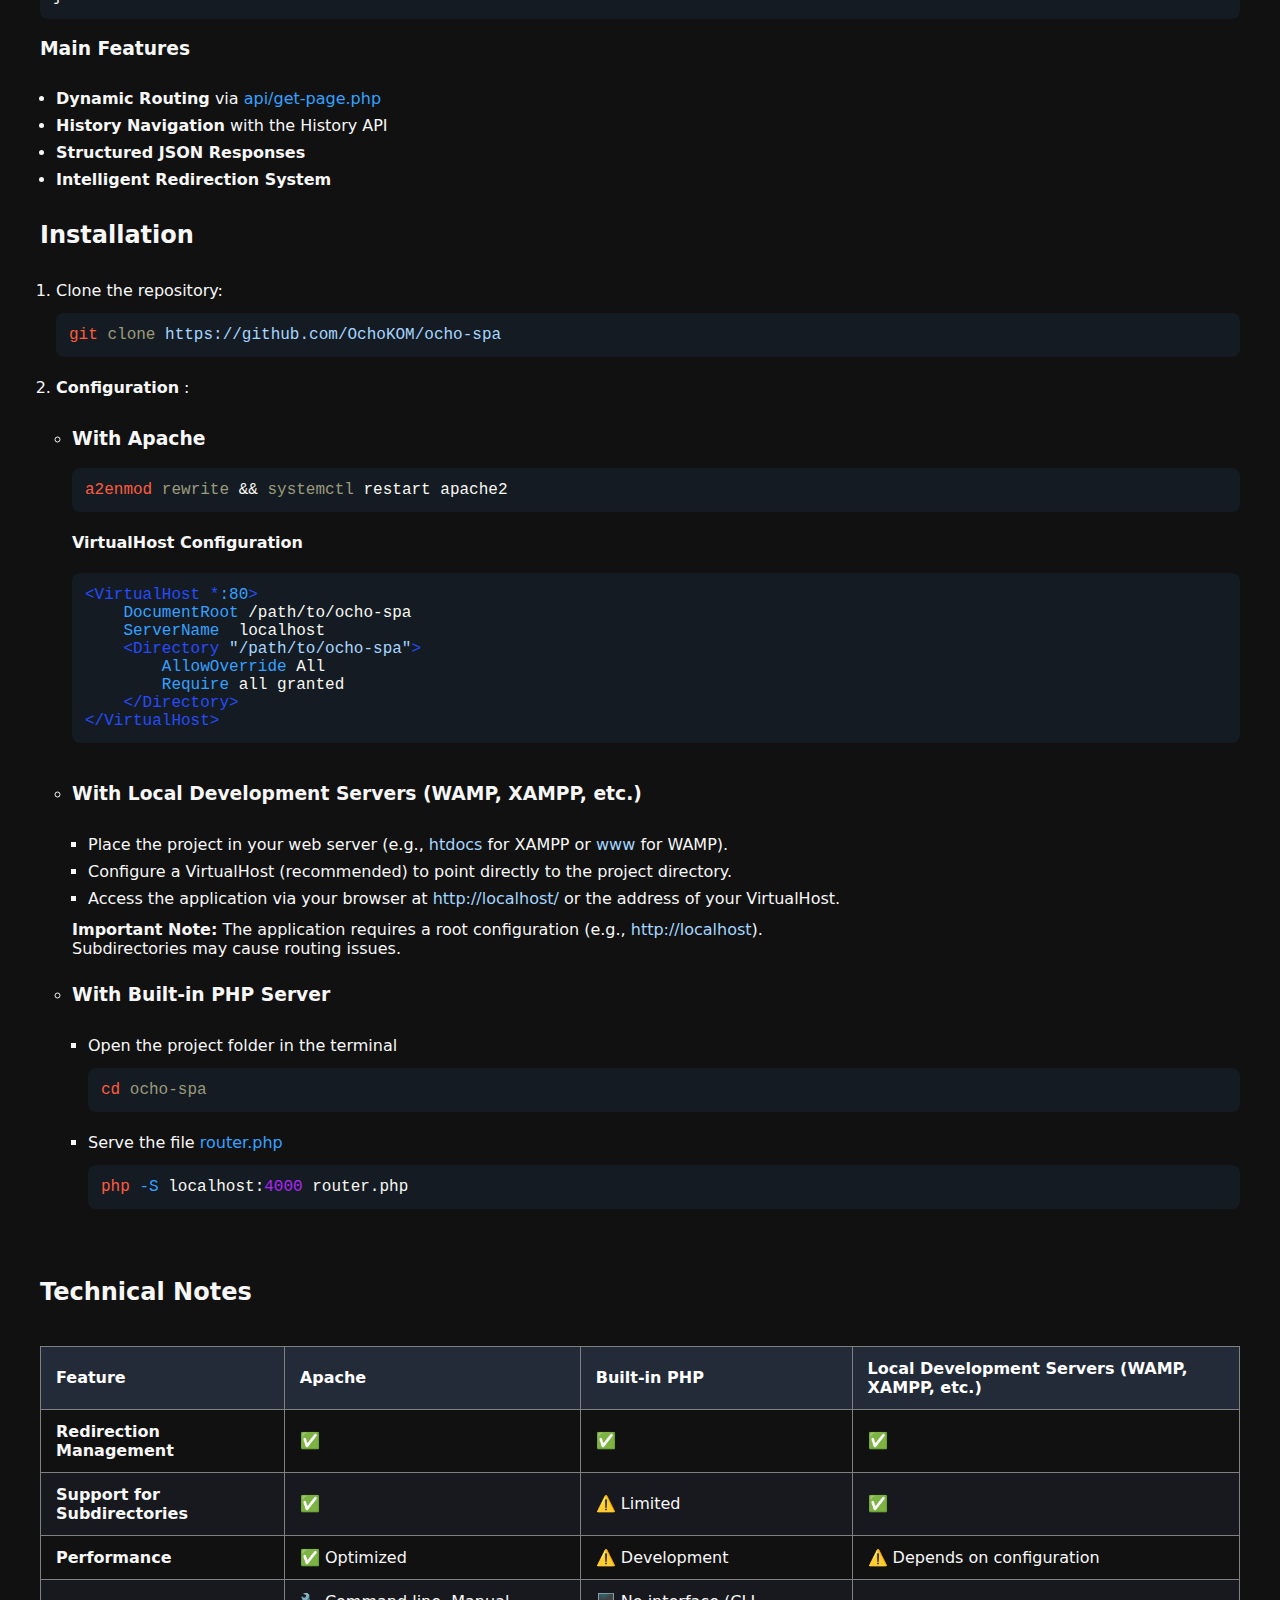
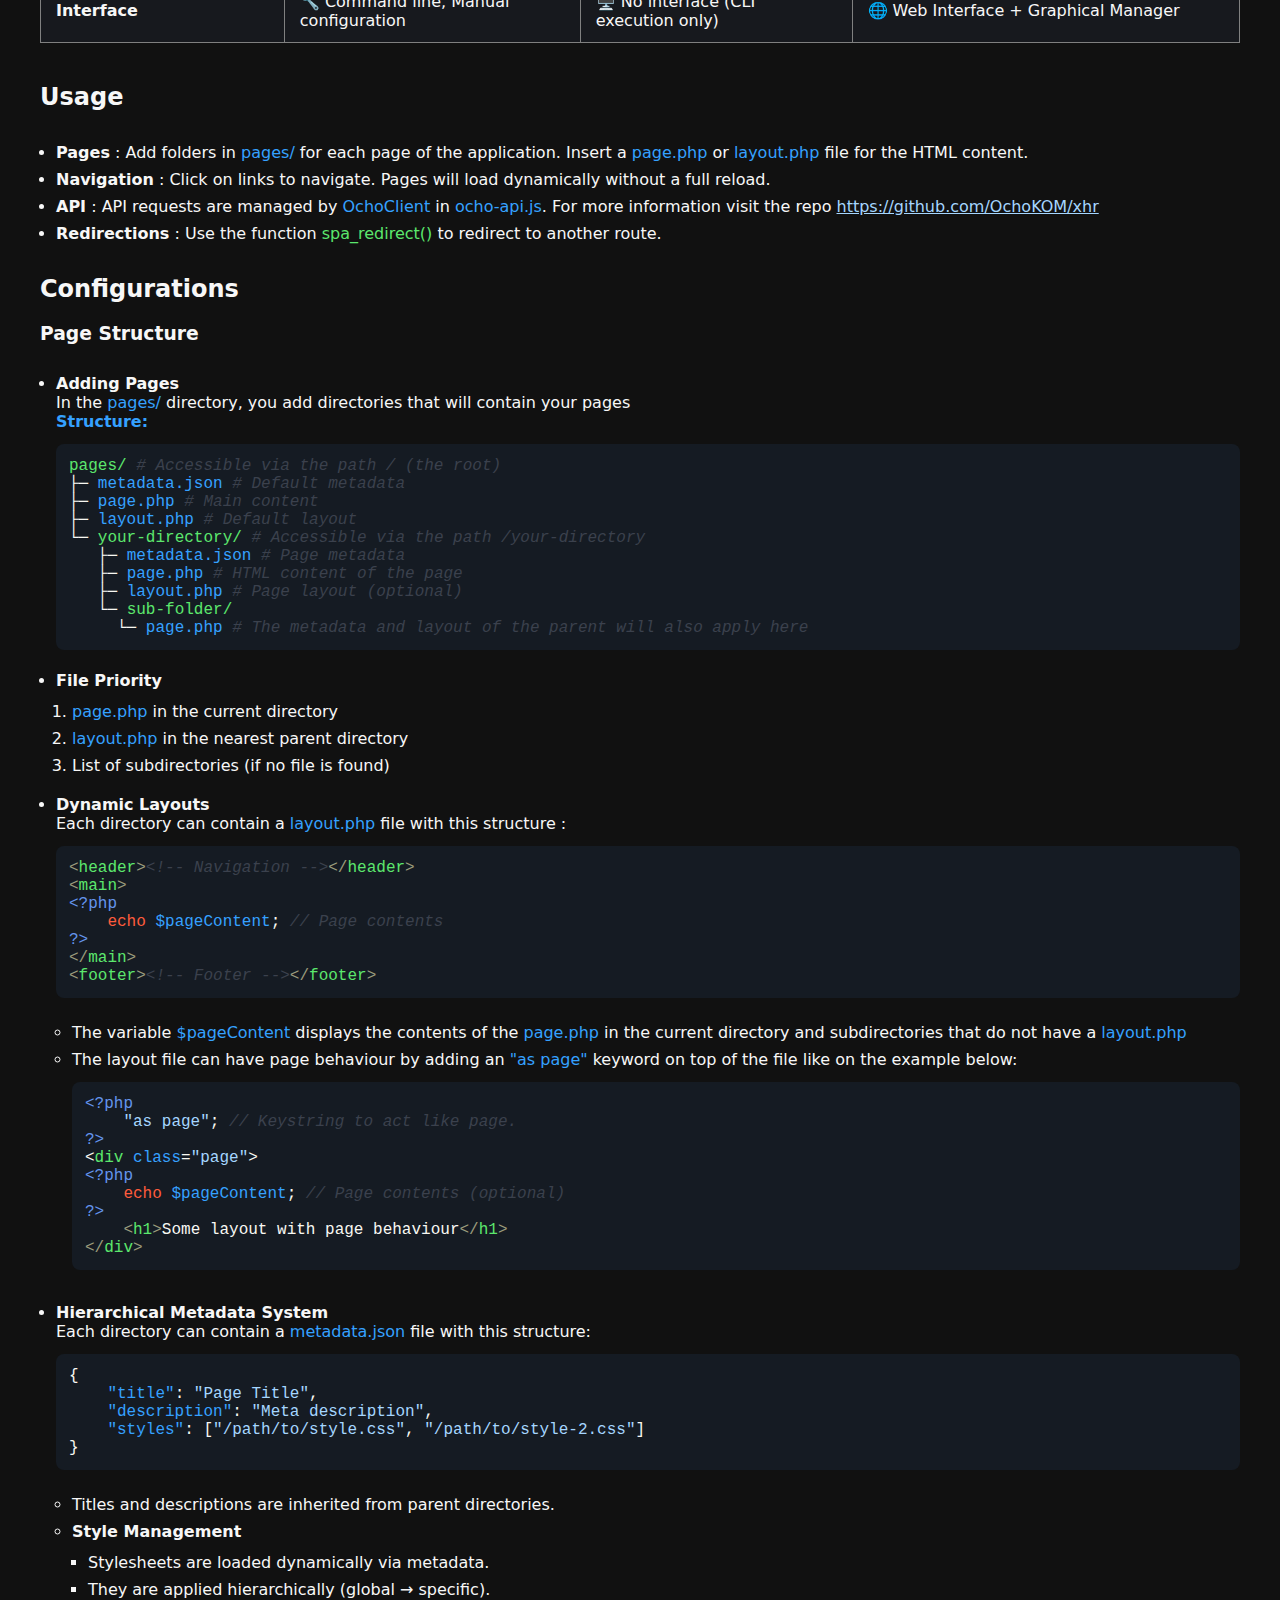
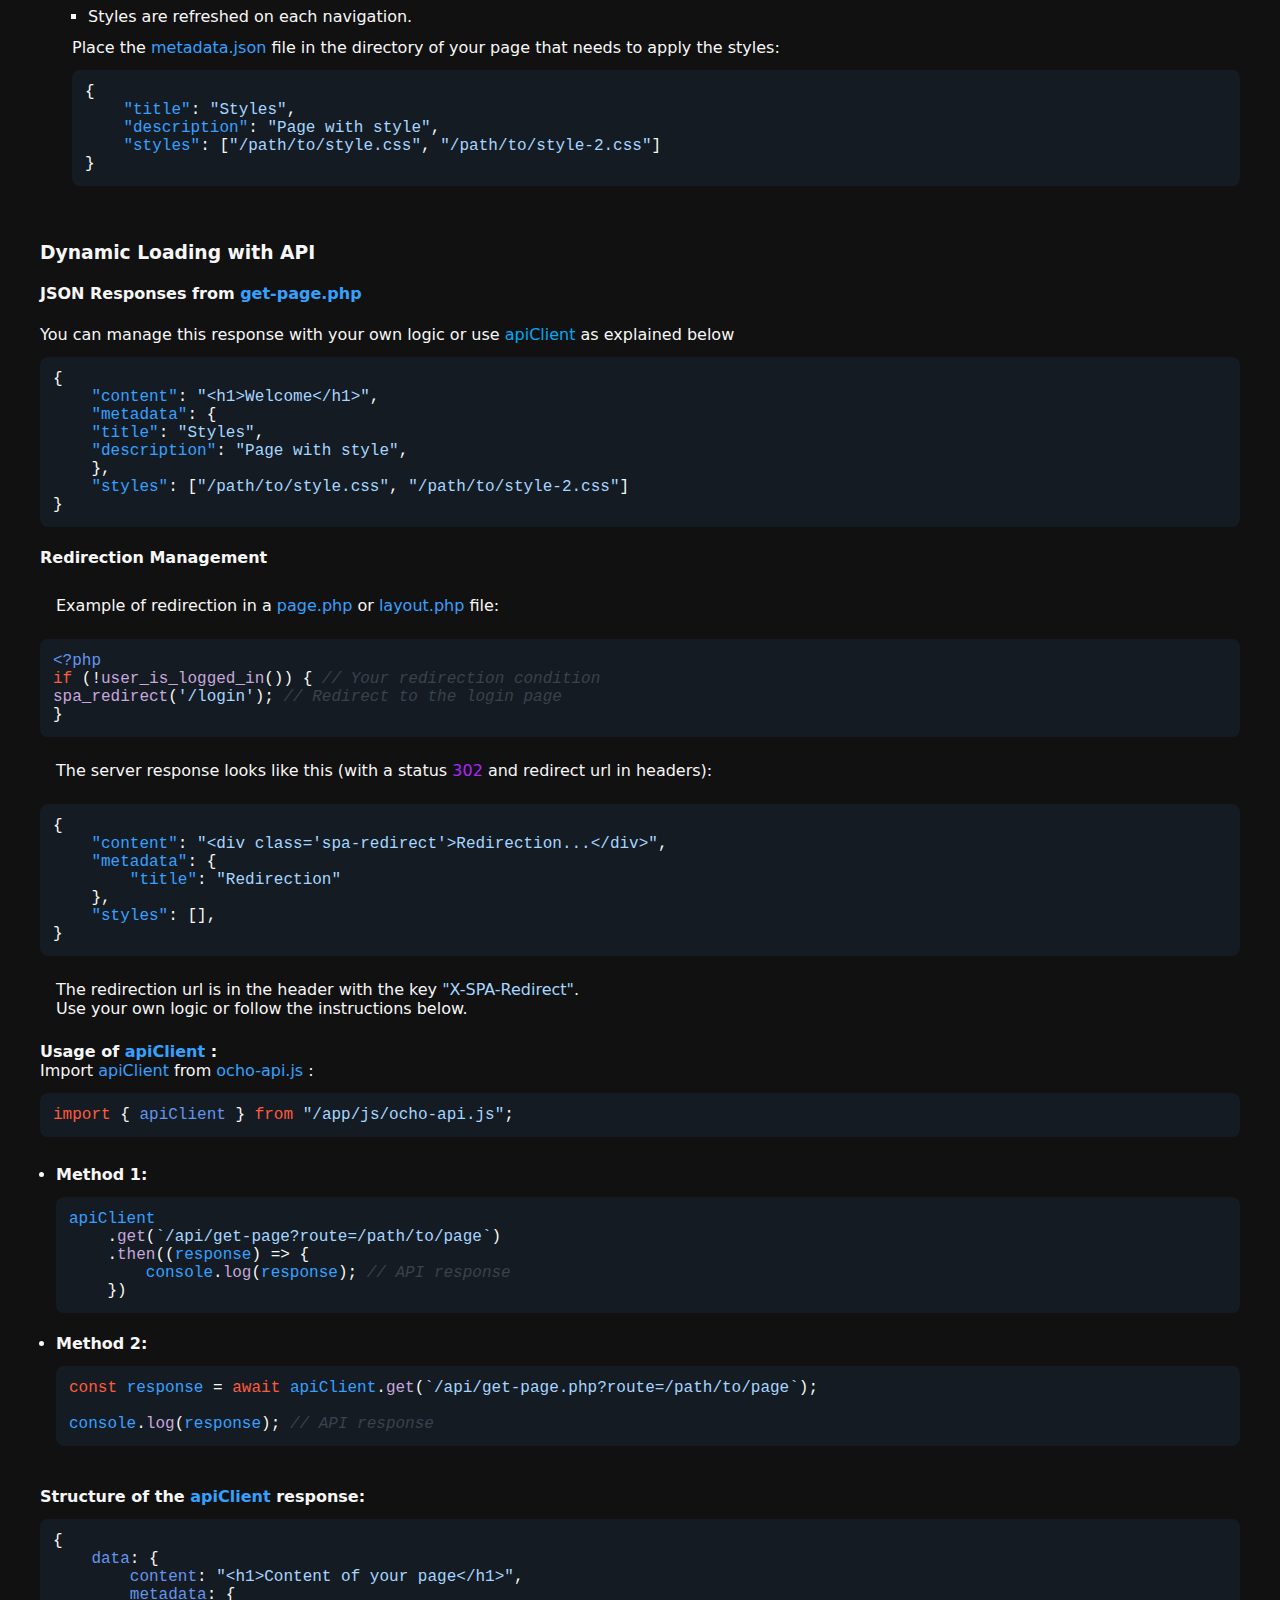
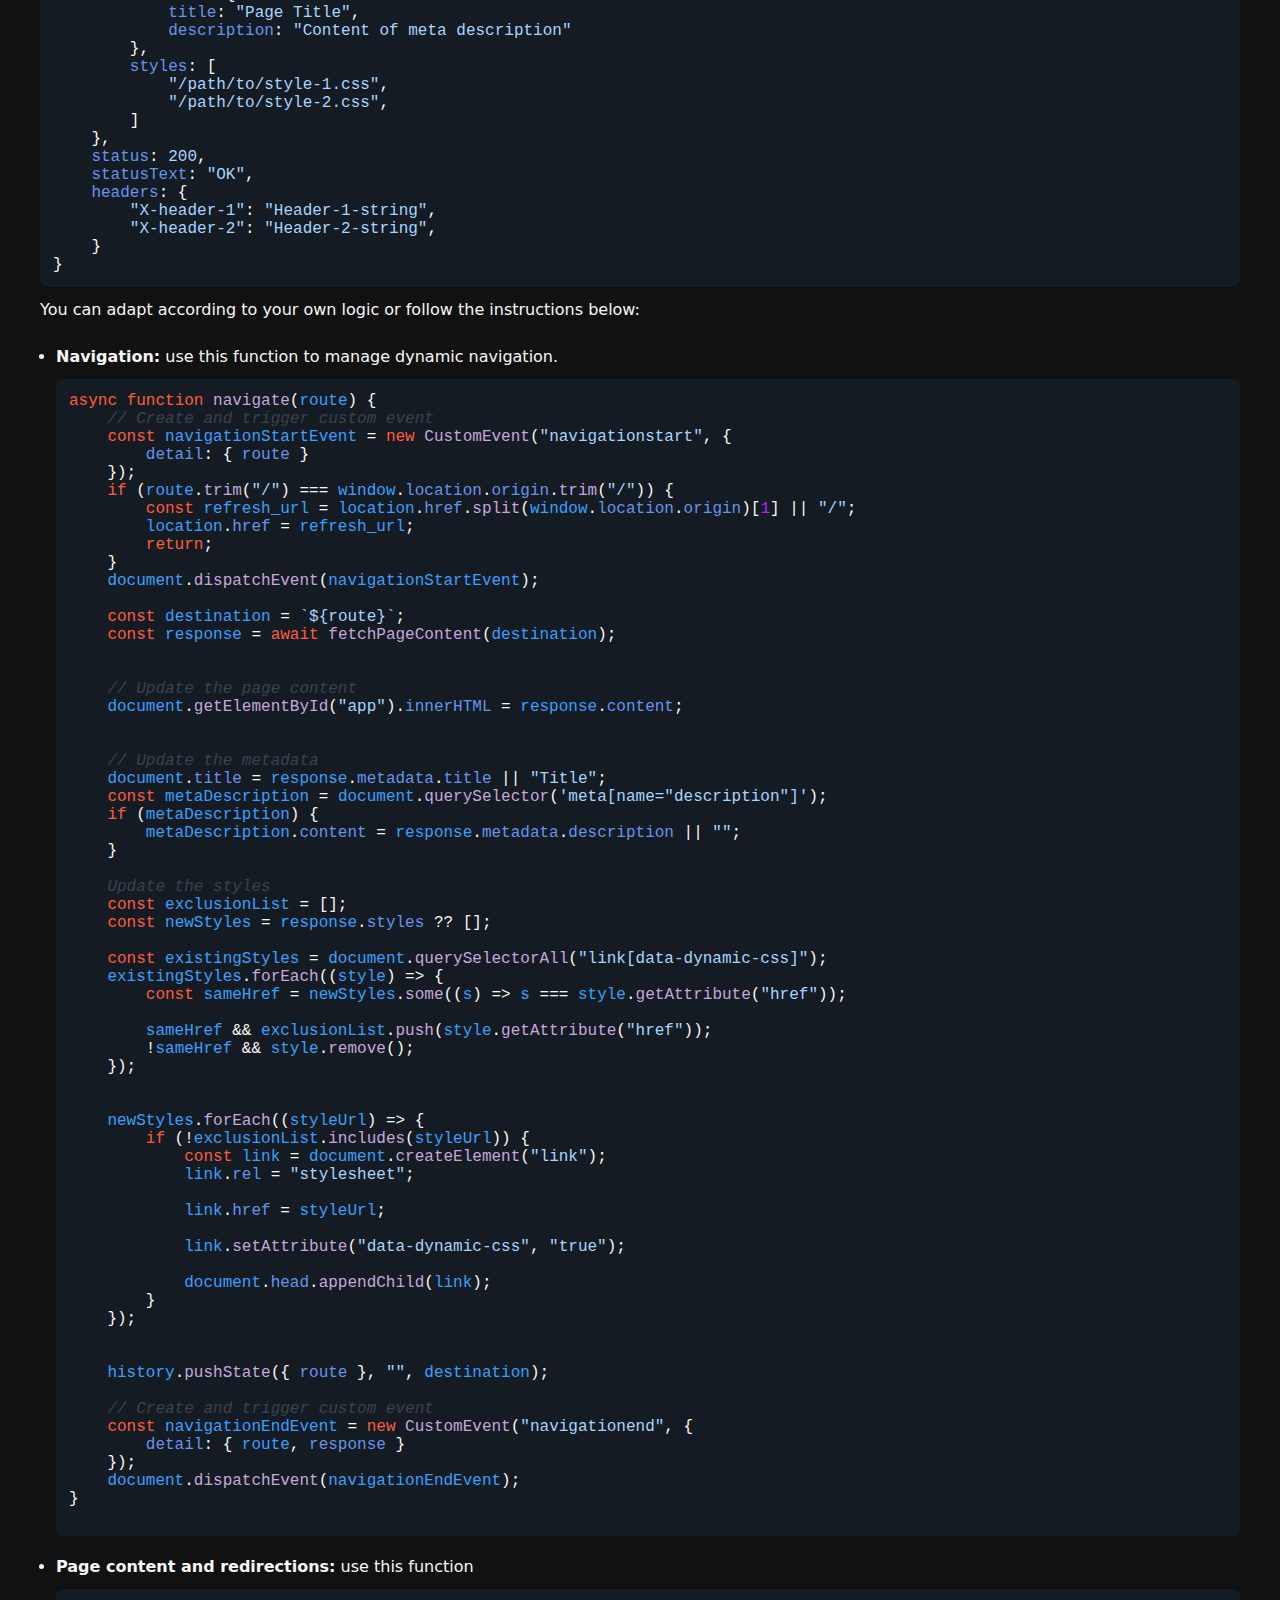
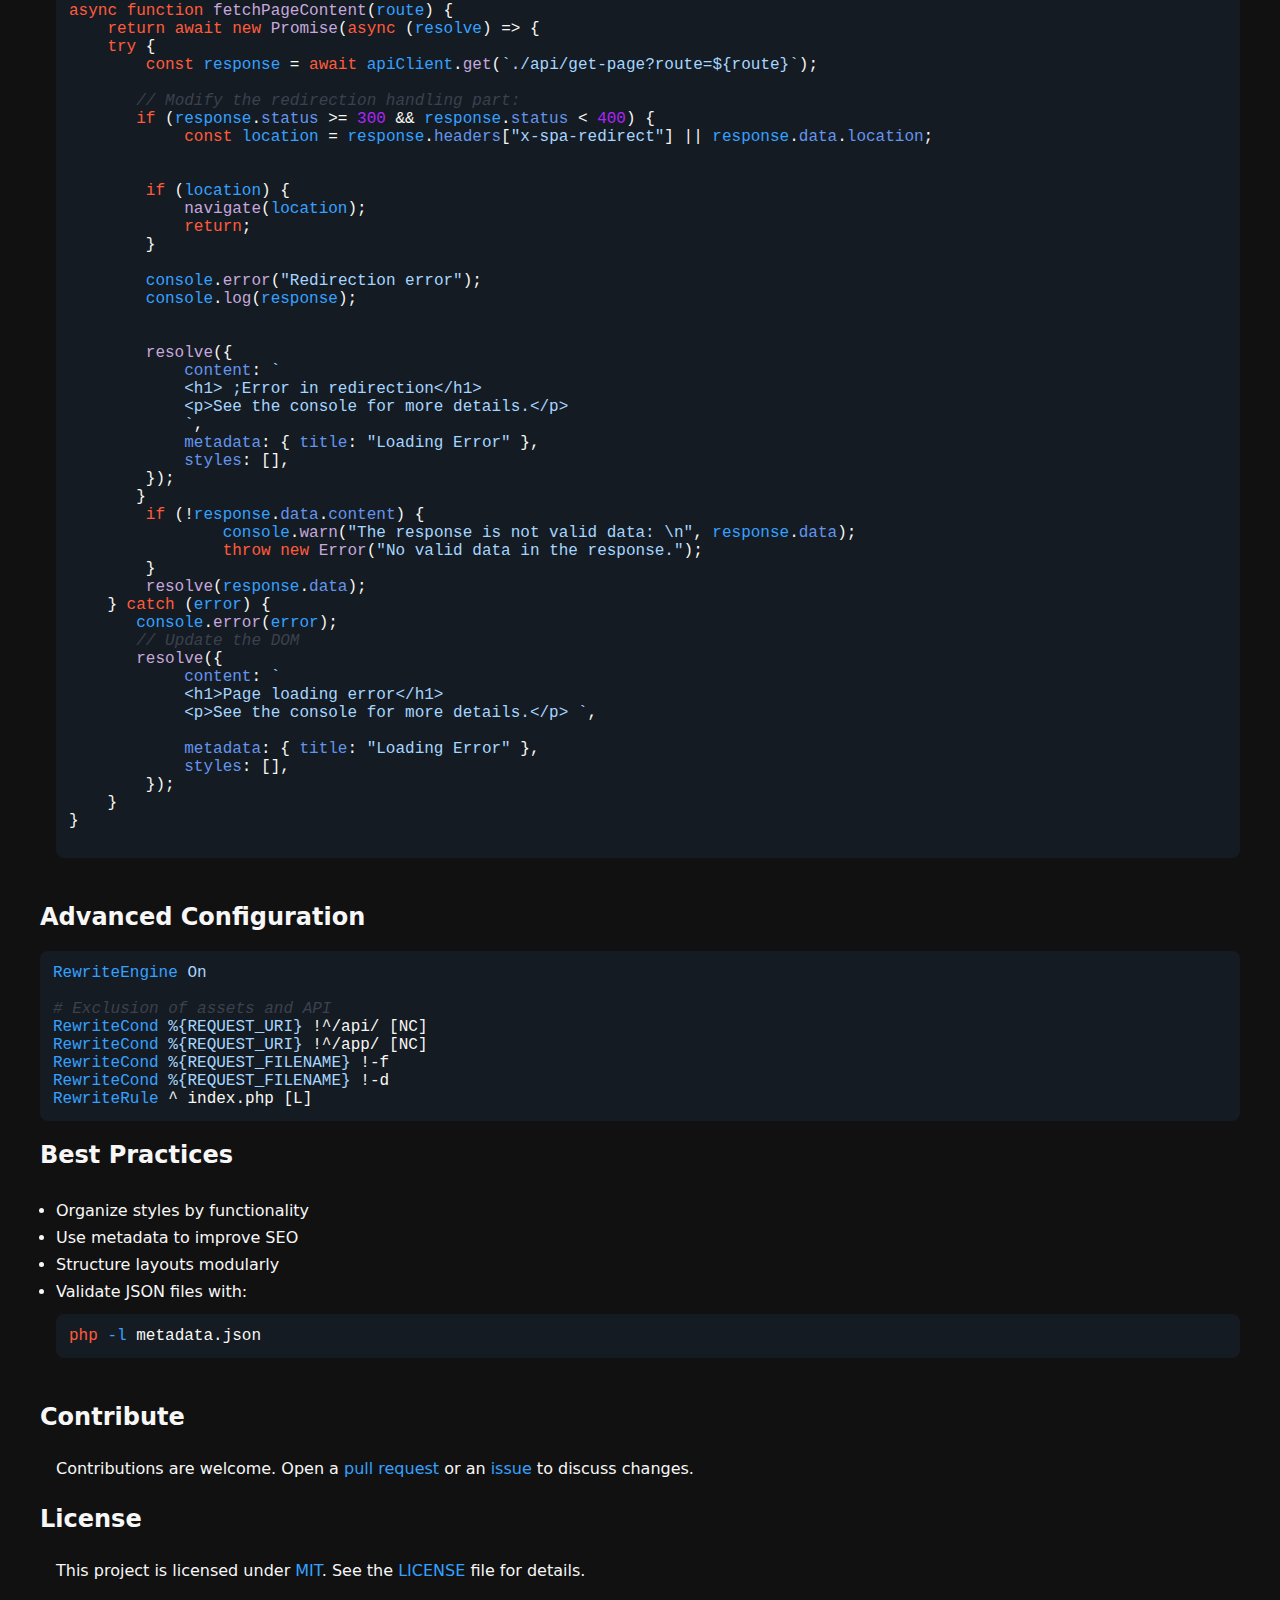
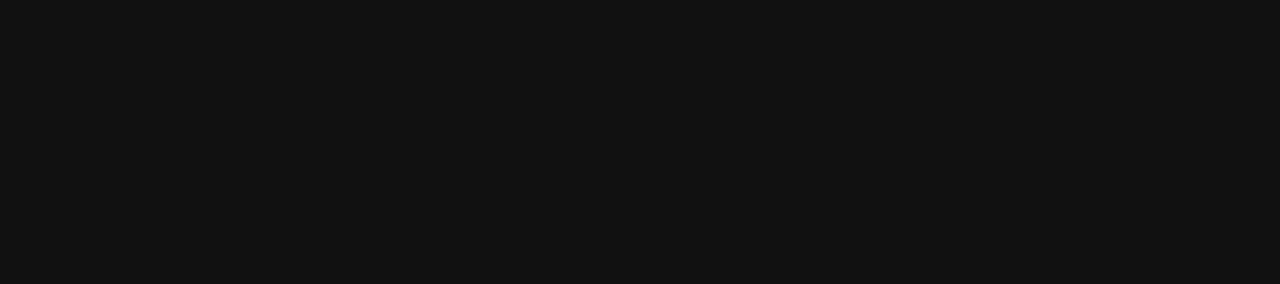
==== commit 6e040ad1: "Ajout d'événements personnalisés pour la gestion de la navigation dynamique dans les fichiers HTML." ====
--- a/en.html
+++ b/en.html
@@ -358,8 +358,19 @@
     <li>
         <div>
             <div><strong>Navigation:</strong> use this function to manage dynamic navigation.</div>
-    <pre>
+            <pre>
 <code><span class="keyword">async</span> <span class="keyword">function</span> <span class="method">navigate</span>(<span class="identifier">route</span>) {
+    <span class="comment">// Create and trigger custom event</span>
+    <span class="keyword">const</span> <span class="identifier">navigationStartEvent</span> = <span class="keyword">new</span> <span class="method">CustomEvent</span>(<span class="string">"navigationstart"</span>, {
+        <span class="keymethod">detail</span>: {<span class="keymethod"> route </span>}
+    });
+    <span class="keyword">if</span> (<span class="identifier">route</span>.<span class="method">trim</span>(<span class="string">"/"</span>) === <span class="identifier">window</span>.<span class="keymethod">location</span>.<span class="keymethod">origin</span>.<span class="method">trim</span>(<span class="string">"/"</span>)) {
+        <span class="keyword">const</span> <span class="identifier">refresh_url</span> = <span class="identifier">location</span>.<span class="keymethod">href</span>.<span class="method">split</span>(<span class="identifier">window</span>.<span class="keymethod">location</span>.<span class="keymethod">origin</span>)[<span class="number">1</span>] || <span class="string">"/"</span>;
+        <span class="identifier">location</span>.<span class="keymethod">href</span> = <span class="identifier">refresh_url</span>;
+        <span class="keyword">return</span>;
+    }
+    <span class="identifier">document</span>.<span class="method">dispatchEvent</span>(<span class="identifier">navigationStartEvent</span>);
+
     <span class="keyword">const</span> <span class="identifier">destination</span> = <span class="string">`${route}`</span>;
     <span class="keyword">const</span> <span class="identifier">response</span> = <span class="keyword">await</span> <span class="method">fetchPageContent</span>(<span class="identifier">destination</span>);
     
@@ -403,8 +414,14 @@
     
     
     <span class="identifier">history</span>.<span class="method">pushState</span>({<span class="keymethod"> route </span>}, <span class="string">""</span>, <span class="identifier">destination</span>);
+
+    <span class="comment">// Create and trigger custom event</span>
+    <span class="keyword">const</span> <span class="identifier">navigationEndEvent</span> = <span class="keyword">new</span> <span class="method">CustomEvent</span>(<span class="string">"navigationend"</span>, {
+        <span class="keymethod">detail</span>: { <span class="identifier">route</span>,<span class="keymethod"> response </span>}
+    });
+    <span class="identifier">document</span>.<span class="method">dispatchEvent</span>(<span class="identifier">navigationEndEvent</span>);
 }</code>
-    </pre>
+        </pre>
         </div>
     </li>
     <li>
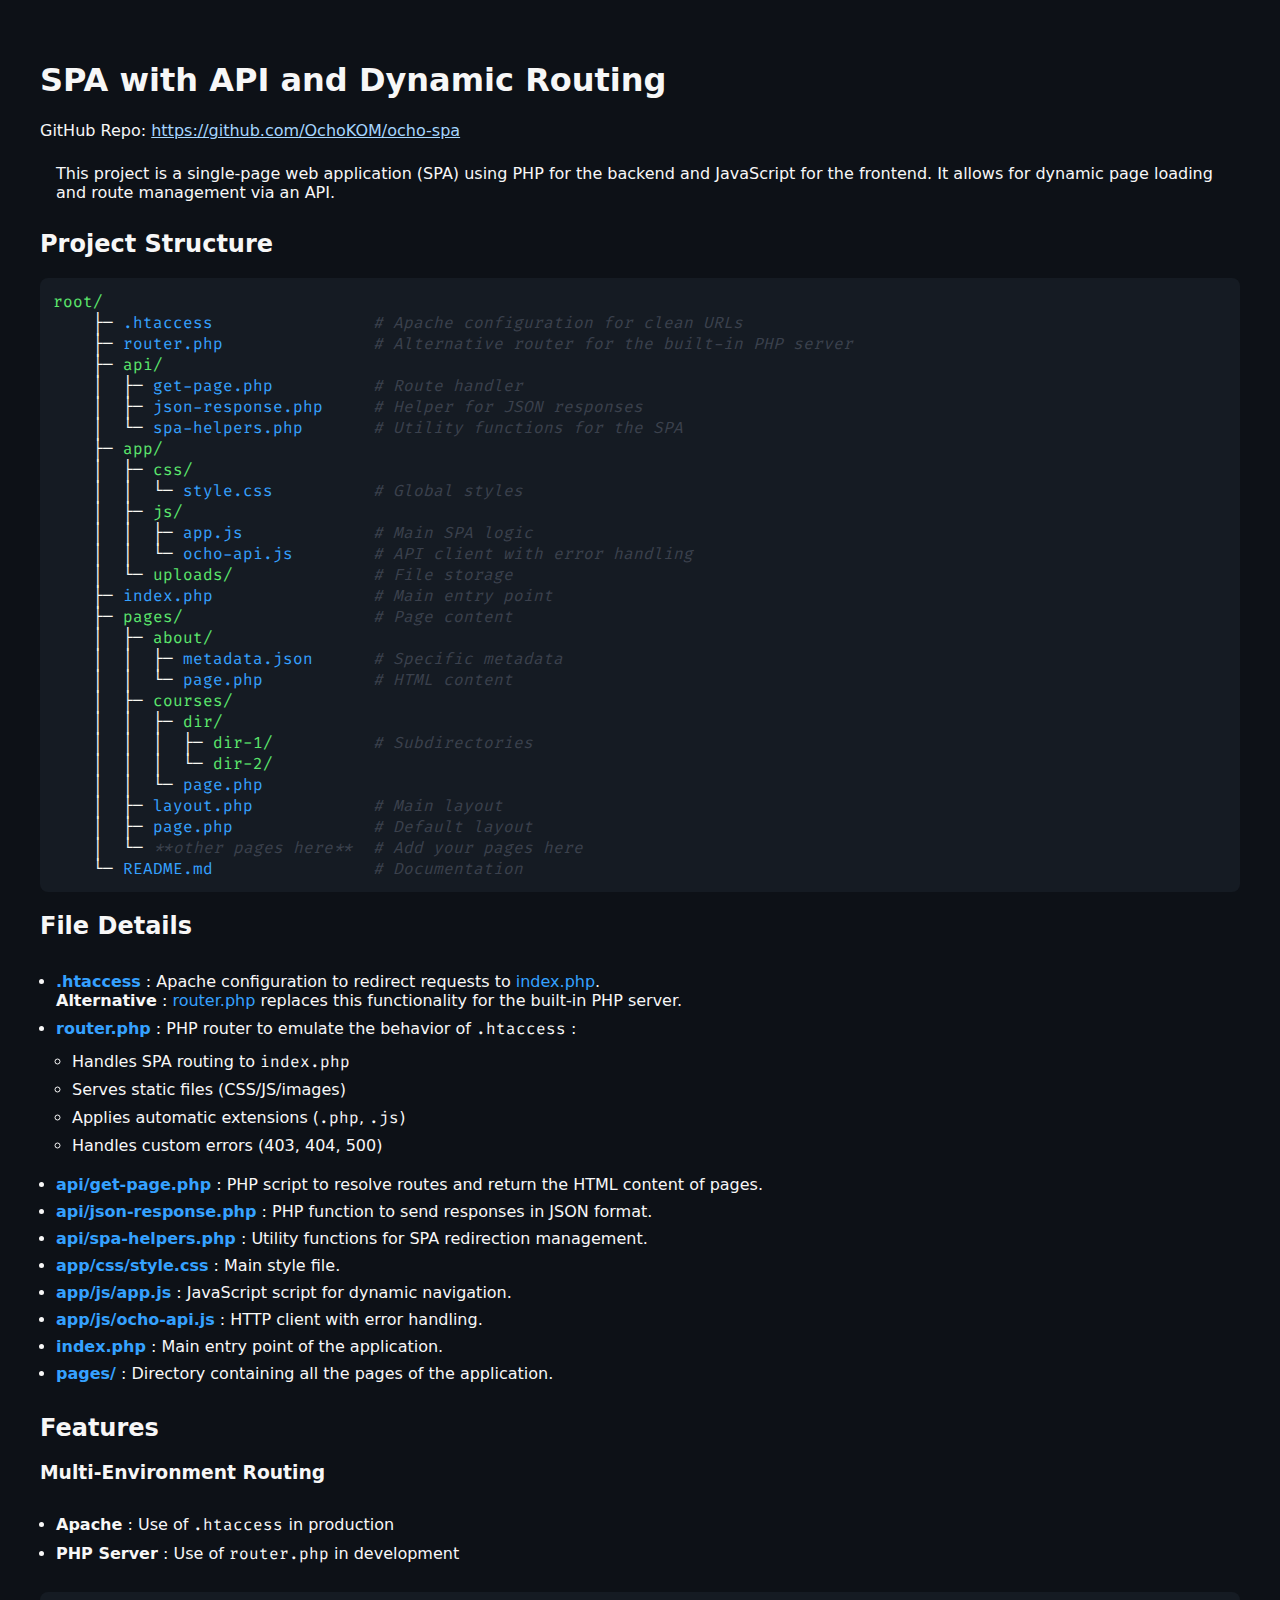
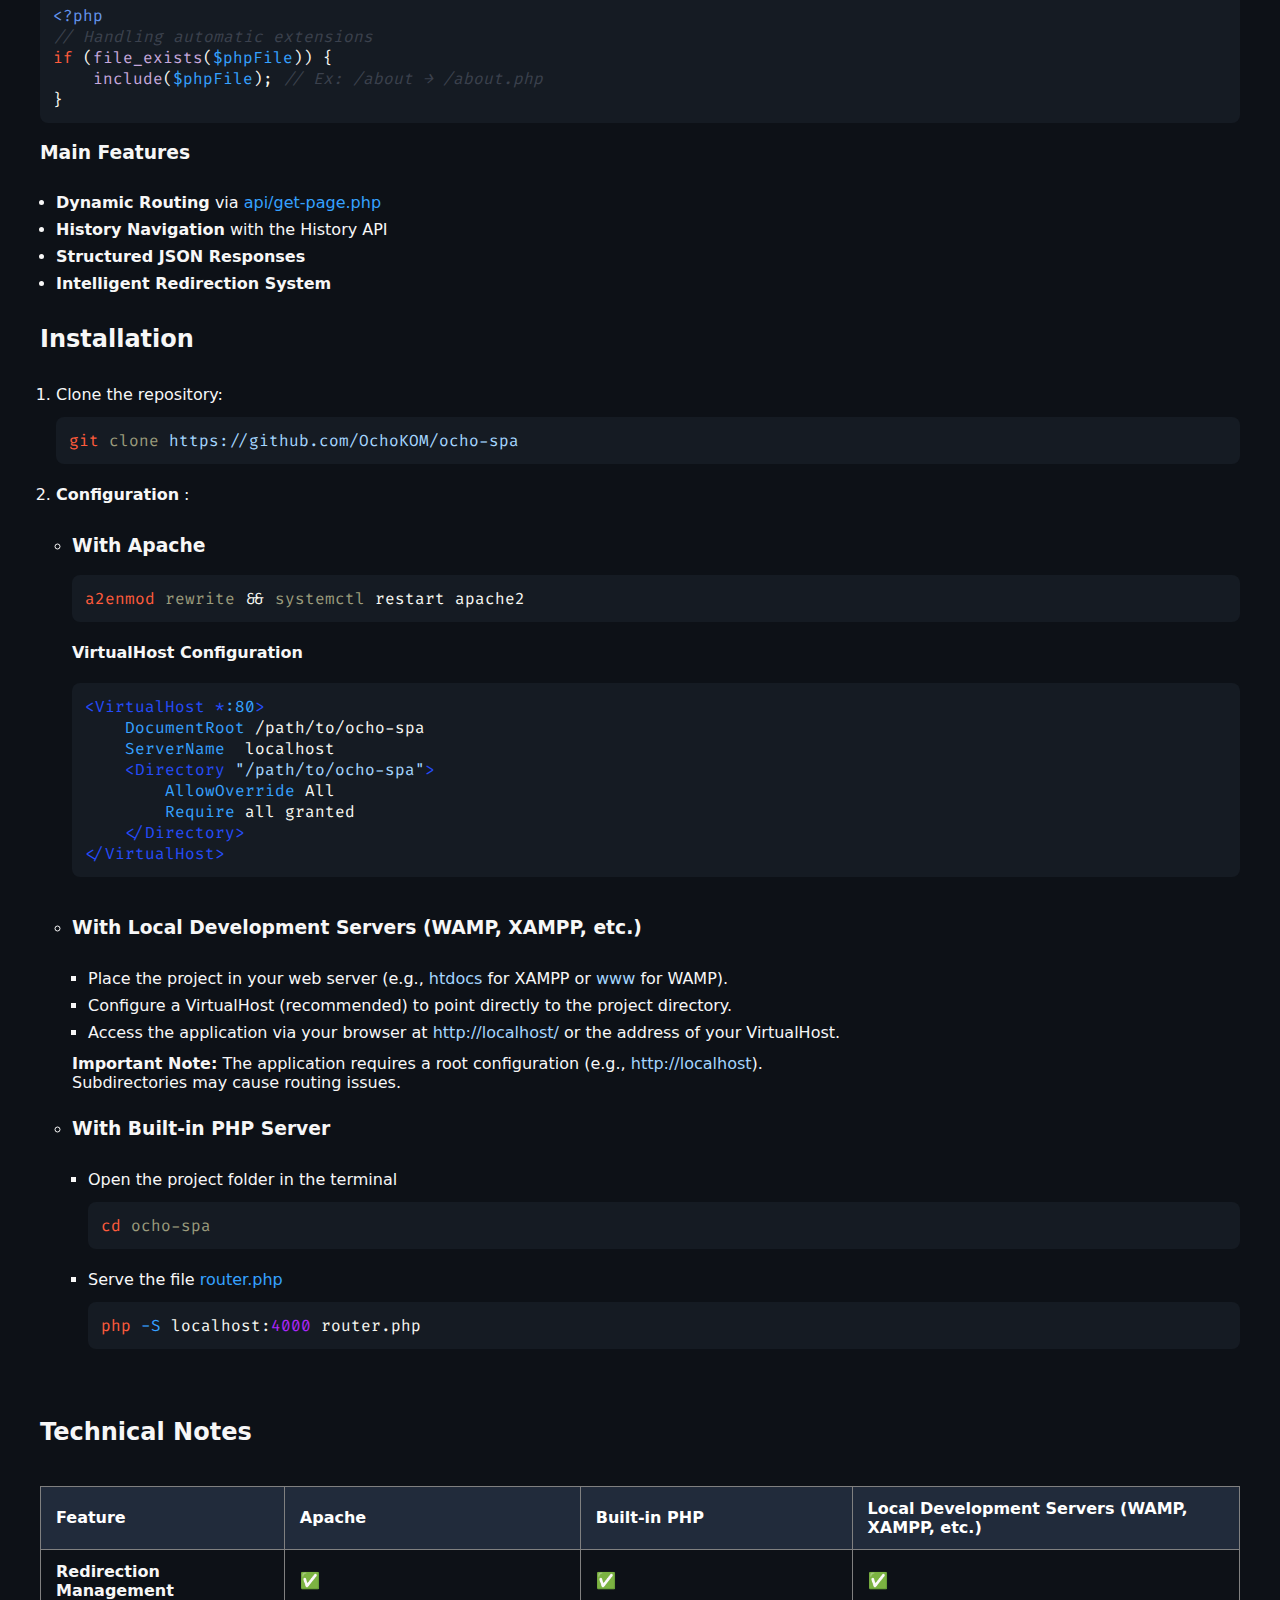
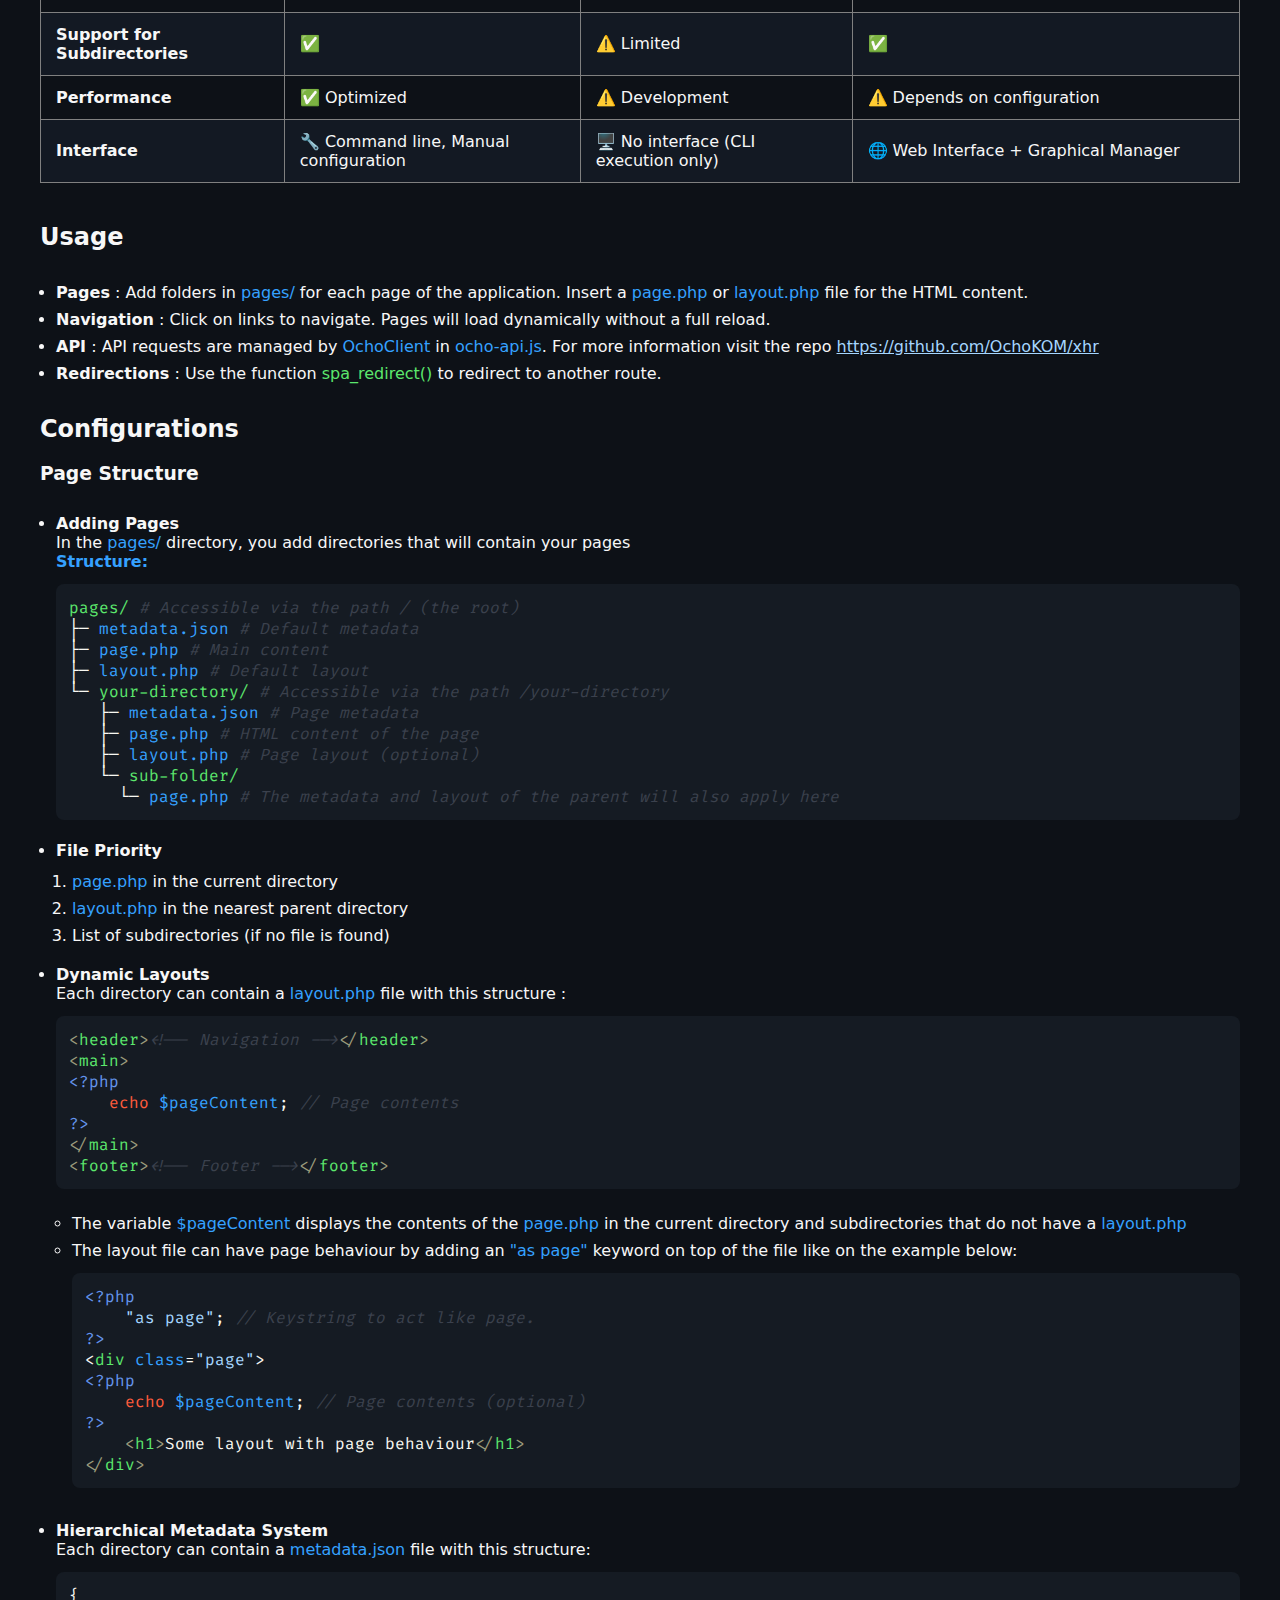
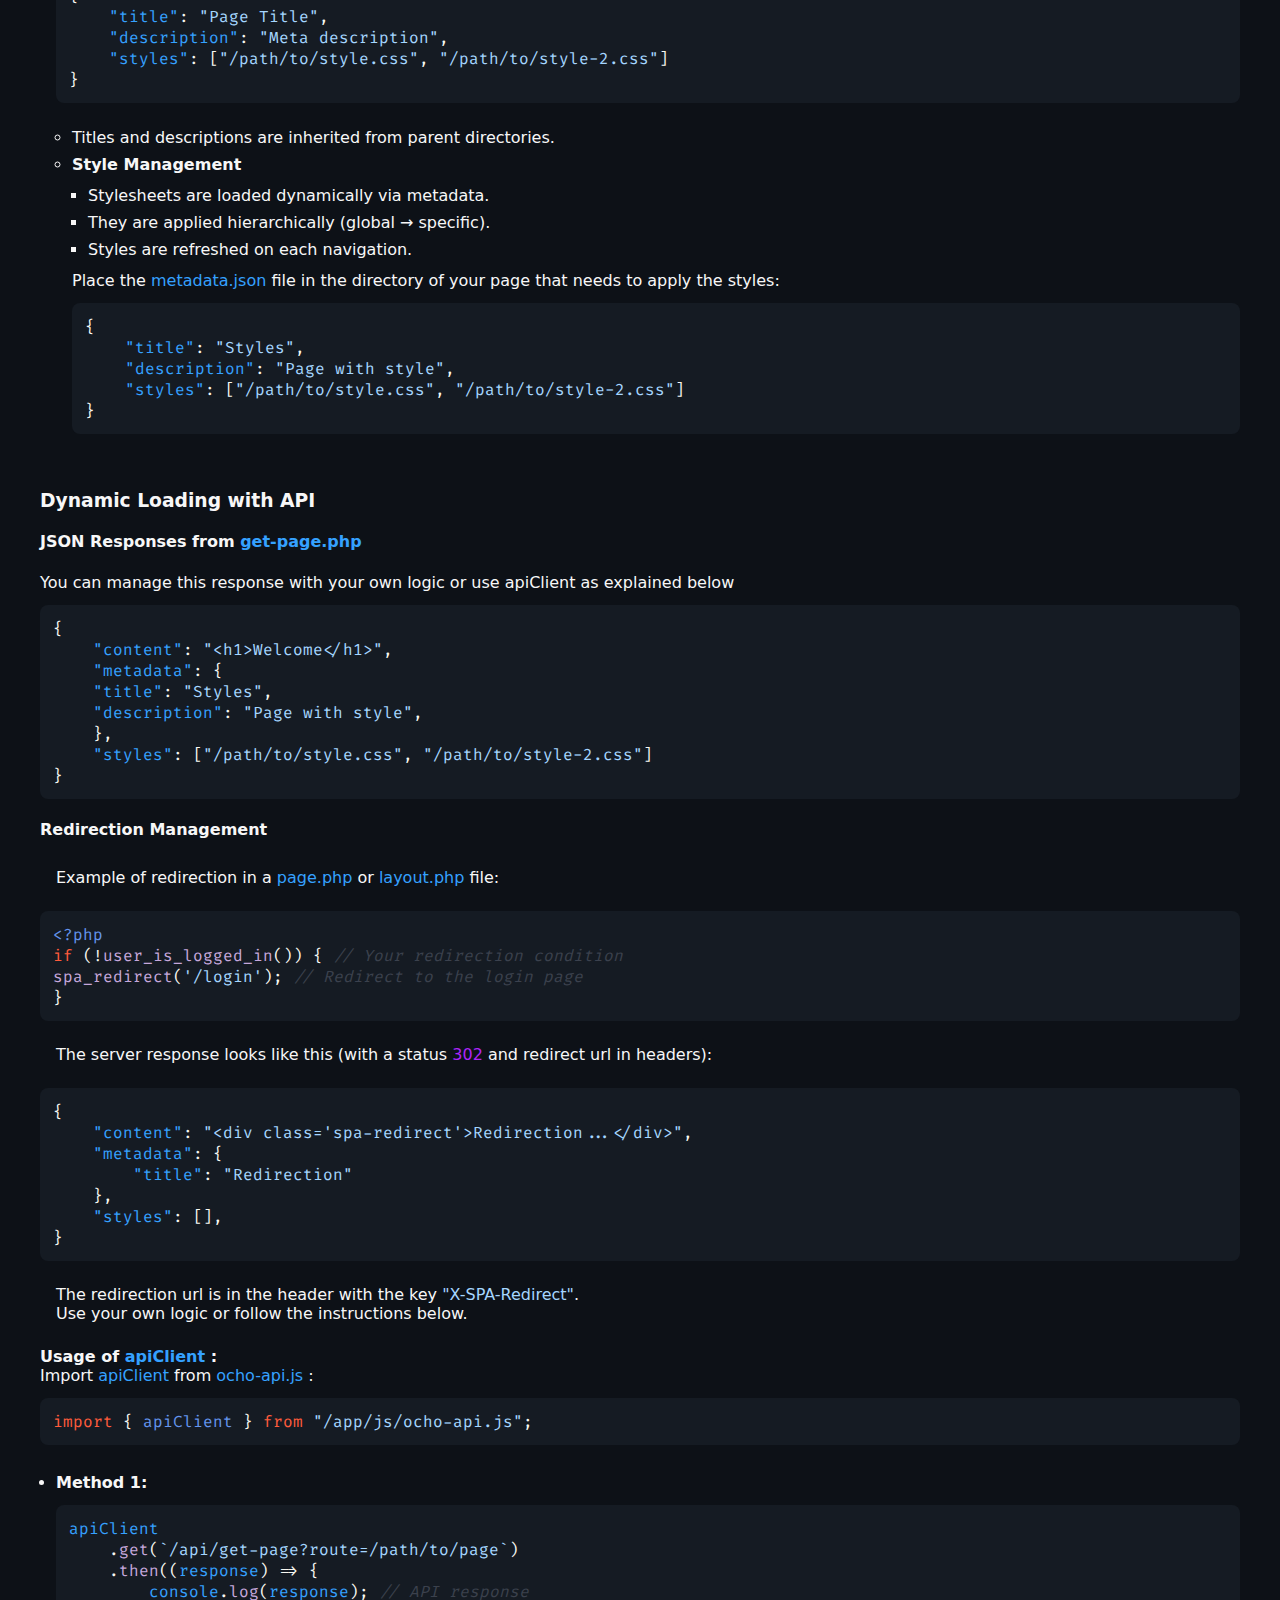
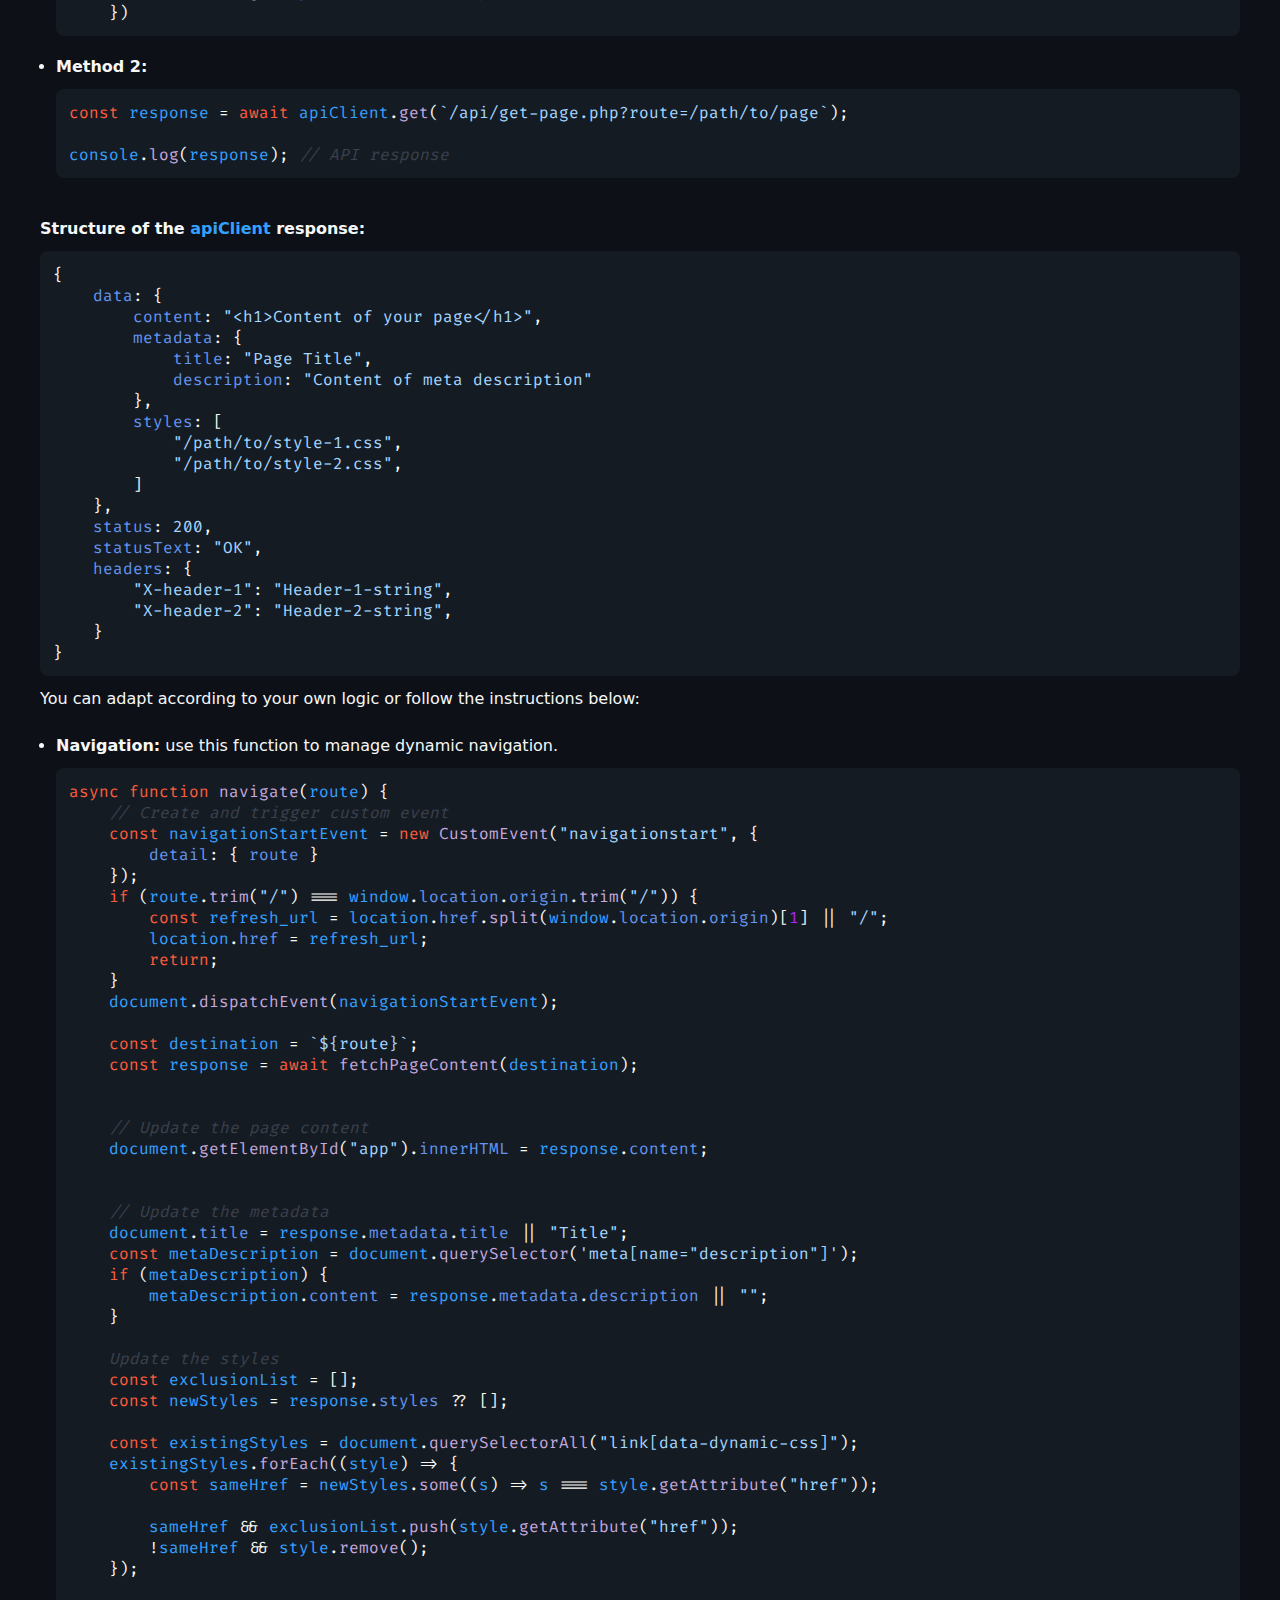
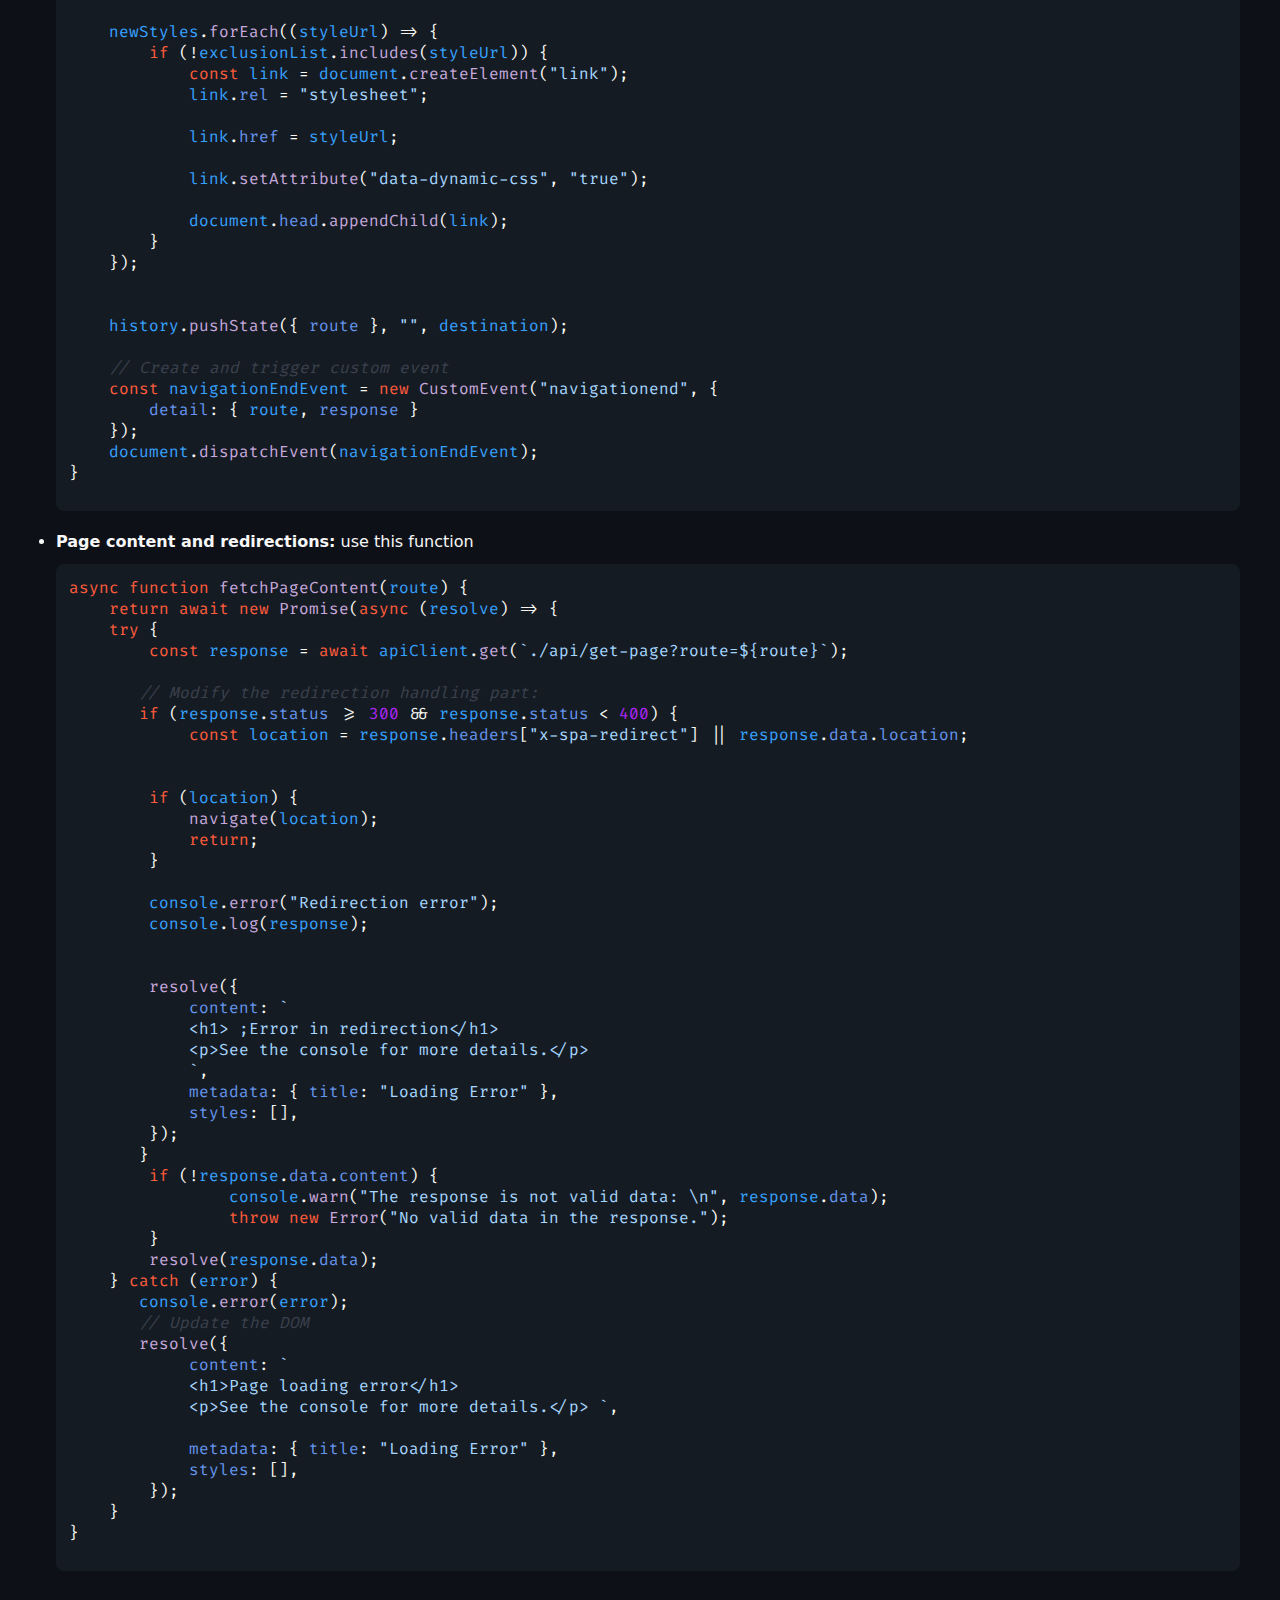
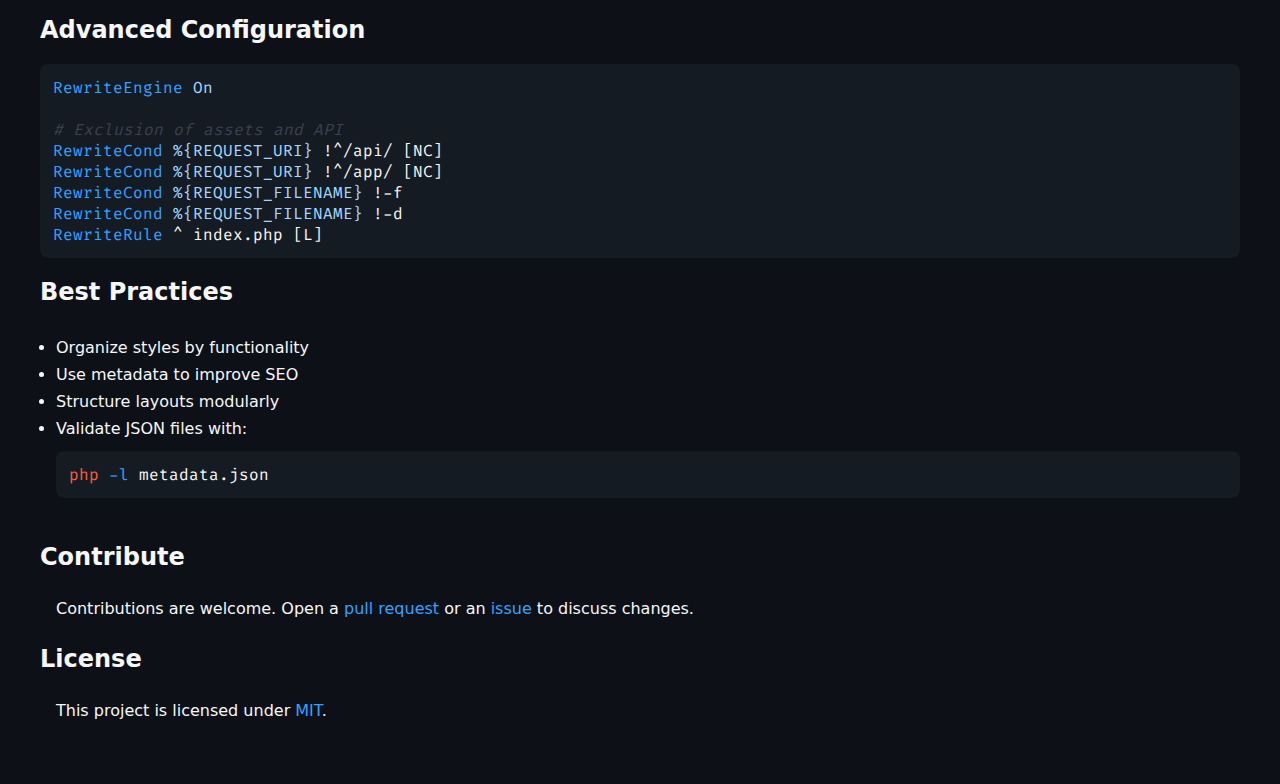
==== commit 90686daa: "Suppression de la fin de ligne dans la section de licence des fichiers HTML" ====
--- a/en.html
+++ b/en.html
@@ -502,7 +502,7 @@
         <p>Contributions are welcome. Open a <span class="identifier">pull request</span> or an <span class="identifier">issue</span> to discuss changes.</p>
     
         <h2>License</h2>
-        <p>This project is licensed under <span class="identifier">MIT</span>. See the <span class="identifier">LICENSE</span> file for details.</p>
+        <p>This project is licensed under <span class="identifier">MIT</span>.
     </div>
 </body>
 </html>--- a/style.css
+++ b/style.css
@@ -1,7 +1,7 @@
 body {
   font-family: system-ui, -apple-system, BlinkMacSystemFont, "Segoe UI", Roboto,
     Oxygen, Ubuntu, Cantarell, "Open Sans", "Helvetica Neue", sans-serif;
-    background: #111;
+    background: #0d1117;
     color: #f7f7f7;
 }
 
@@ -49,45 +49,7 @@
   color: #f7f7f7;
 }
 
-pre {
-  background: #2d2d2d;
-  color: #f8f8f2;
-  padding: 1em;
-  border-radius: 8px;
-  overflow-x: auto;
-}
 
-code {
-  font-family: monospace;
-}
-
-.key {
-  color: #03a9f4;
-}
-
-.method {
-  color: #ff5722;
-}
-
-.tag {
-  color: #f92672;
-}
-
-.tag-name {
-  color: #66d9ef;
-}
-
-.attribute {
-  color: #a6e22e;
-}
-
-.value {
-  color: #e6db74;
-}
-
-.comment {
-  color: #75715e;
-}
 
 ul,
 ol,
--- a/code.css
+++ b/code.css
@@ -1,8 +1,8 @@
+@import url('https://fonts.googleapis.com/css2?family=Fira+Code:wght@300..700&display=swap');
+
 .content {
     text-align: initial;
 }
-
-@import url('https://fonts.googleapis.com/css2?family=Fira+Code:wght@300..700&display=swap');
 
 .string {
     color: #a5d6ff;
@@ -21,6 +21,10 @@
     color: #6495ed;
 }
 
+[contenteditable]{
+    border: none;
+    outline: none;
+}
 
 pre {
     background: #151b23;
@@ -31,7 +35,7 @@
     min-height: max-content;
 }
 
-code {
+code, code * {
     font-family: "Fira Code", monospace, 'Courier New', Courier;
     white-space: pre-wrap;
     min-height: max-content;
